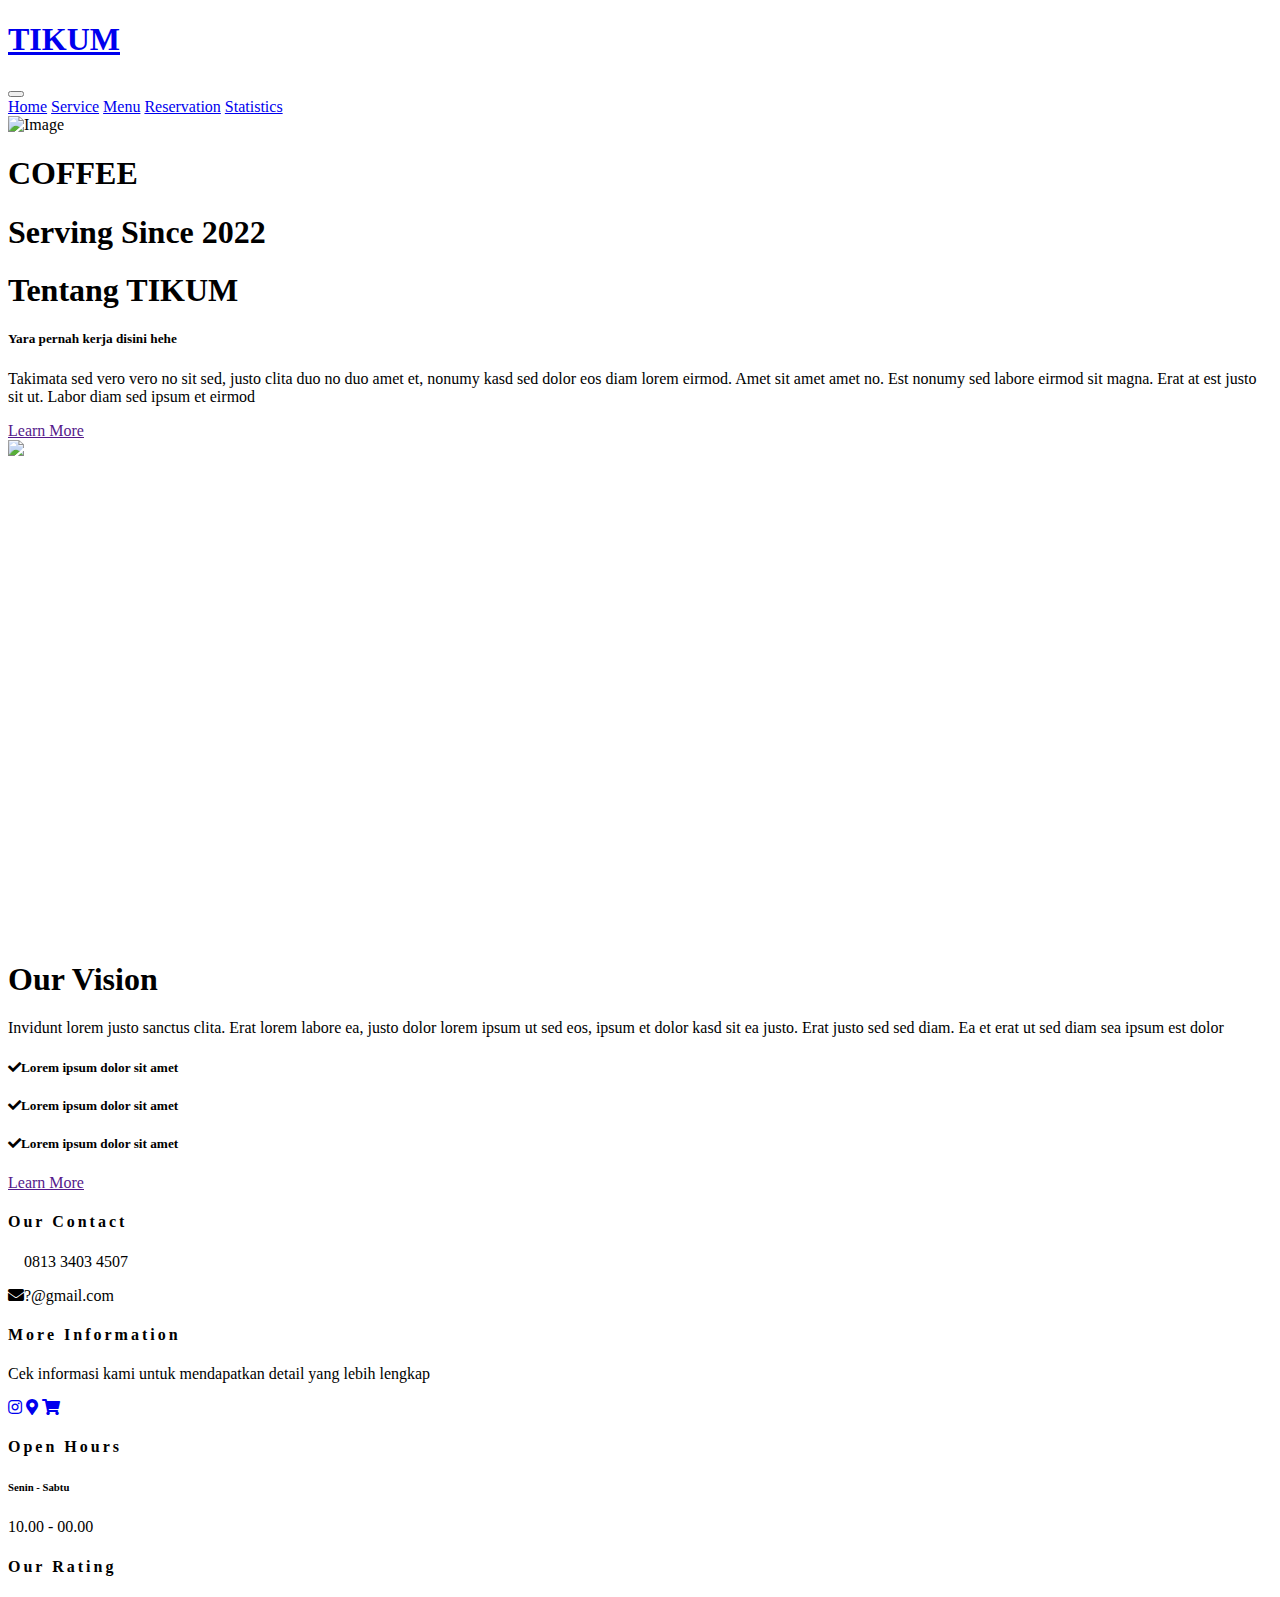
==== index.html @ bc615bd5 "Update index.html" ====
<!DOCTYPE html>
<html lang="en">

<head>
    <meta charset="utf-8">
    <meta content="width=device-width, initial-scale=1.0" name="viewport">
    <meta content="Free Website Template" name="keywords">
    <meta content="Free Website Template" name="description">
    <!-- Favicon -->
    <link href="img/favicon.ico" rel="icon">
    <!-- Google Font -->
    <link rel="preconnect" href="https://fonts.gstatic.com">
    <link href="https://fonts.googleapis.com/css2?family=Montserrat:wght@200;400&family=Roboto:wght@400;500;700&display=swap" rel="stylesheet"> 
    <!-- Font Awesome -->
    <link href="https://cdnjs.cloudflare.com/ajax/libs/font-awesome/5.10.0/css/all.min.css" rel="stylesheet">
    <!-- Libraries Stylesheet -->
    <link href="lib/owlcarousel/assets/owl.carousel.min.css" rel="stylesheet">
    <link href="lib/tempusdominus/css/tempusdominus-bootstrap-4.min.css" rel="stylesheet" />
    <!-- Customized Bootstrap Stylesheet -->
    <link href="css/style.css" rel="stylesheet">
</head>
<body>
 <!-- Navbar Start -->
 <div class="container-fluid p-0 nav-bar">
        <nav class="navbar navbar-expand-lg bg-none navbar-dark py-3">
            <a href="index.html" class="navbar-brand px-lg-4 m-0">
                <h1 class="m-0 display-4 text-uppercase text-white">TIKUM</h1>
            </a>
            <button type="button" class="navbar-toggler" data-toggle="collapse" data-target="#navbarCollapse">
                <span class="navbar-toggler-icon"></span>
            </button>
            <div class="collapse navbar-collapse justify-content-between" id="navbarCollapse">
                <div class="navbar-nav ml-auto p-4">
                    <a href="index.html" class="nav-item nav-link active">Home</a>
                    <a href="service.html" class="nav-item nav-link">Service</a>
                    <a href="menu.html" class="nav-item nav-link">Menu</a>
                    <a href="reservation.html" class="nav-item nav-link">Reservation</a>
                    <a href="reservation.html" class="nav-item nav-link">Statistics</a>
                </div>
            </div>
        </nav>
    </div>
    <!-- Navbar End -->
    <!-- Carousel Start -->
    <div class="container-fluid p-0 mb-5">
        <div id="blog-carousel" class="carousel slide overlay-bottom" data-ride="carousel">
            <div class="carousel-inner">
                <div class="carousel-item active">
                    <img class="w-100" src="img/carousel-1.jpg" alt="Image">
                    <div class="carousel-caption d-flex flex-column align-items-center justify-content-center">
                        <h1 class="display-1 text-white m-0">COFFEE</h1>
                    </div>
                </div>
            </div>
        </div>
    </div>
    <!-- Carousel End -->  
    
<!-- About Start -->
<div class="container-fluid ">
        <div class="container">
            <div class="section-title">
                <h1 class="display-4">Serving Since 2022</h1>
            </div>
            <div class="row">
                <div class="col-lg-4 py-0 py-lg-5">
                    <h1 class="mb-3">Tentang TIKUM</h1>
                    <h5 class="mb-3">Yara pernah kerja disini hehe</h5>
                    <p>Takimata sed vero vero no sit sed, justo clita duo no duo amet et, nonumy kasd sed dolor eos diam lorem eirmod. Amet sit amet amet no. Est nonumy sed labore eirmod sit magna. Erat at est justo sit ut. Labor diam sed ipsum et eirmod</p>
                    <a href="" class="btn btn-secondary font-weight-bold py-2 px-4 mt-2">Learn More</a>
                </div>
                <div class="col-lg-4 py-5 py-lg-0" style="min-height: 500px;">
                    <div class="position-relative h-100">
                        <img class="position-absolute w-100 h-100" src="img/about.png" style="object-fit: cover;">
                    </div>
                </div>
                <div class="col-lg-4 py-0 py-lg-5">
                    <h1 class="mb-3">Our Vision</h1>
                    <p>Invidunt lorem justo sanctus clita. Erat lorem labore ea, justo dolor lorem ipsum ut sed eos, ipsum et dolor kasd sit ea justo. Erat justo sed sed diam. Ea et erat ut sed diam sea ipsum est dolor</p>
                    <h5 class="mb-3"><i class="fa fa-check text-primary mr-3"></i>Lorem ipsum dolor sit amet</h5>
                    <h5 class="mb-3"><i class="fa fa-check text-primary mr-3"></i>Lorem ipsum dolor sit amet</h5>
                    <h5 class="mb-3"><i class="fa fa-check text-primary mr-3"></i>Lorem ipsum dolor sit amet</h5>
                    <a href="" class="btn btn-primary font-weight-bold py-2 px-4 mt-2">Learn More</a>
                </div>
            </div>
        </div>
    </div>
    <!-- About End -->    
</body>
 
<footer>
  <!-- Footer Start -->
   <div class="container-fluid footer text-white mt-5 pt-5 px-0 position-relative overlay-top">
        <div class="row mx-0 px-lg-5 mt-4">
            <div class="col-lg-3 col-md-6 mb-5">
                <h4 class="text-white text-uppercase mb-4" style="letter-spacing: 3px;">Our Contact</h4>
                <p><i class="fa fa-whatsapp"></i>0813 3403 4507</p>
                <p class="m-0"><i class="fa fa-envelope mr-2"></i>?@gmail.com</p>
            </div>
            <div class="col-lg-3 col-md-6 mb-5">
                <h4 class="text-white text-uppercase mb-4" style="letter-spacing: 3px;">More Information</h4>
                <p>Cek informasi kami untuk mendapatkan detail yang lebih lengkap</p>
                <div class="d-flex justify-content-start">
                    <a class="btn btn-lg btn-outline-light btn-lg-square" href="https://instagram.com/tikum.cookeryandcoffee?igshid=YmMyMTA2M2Y="><i class="fab fa-instagram"></i></a>
                    <a class="btn btn-lg btn-outline-light btn-lg-square" href="https://goo.gl/maps/fTwGqR8i4tWdKDun8"><i class="fa fa-map-marker-alt mr-2"></i></a>
                    <a class="btn btn-lg btn-outline-light btn-lg-square" href="https://gofood.link/a/yQykwQC"><i class="fas fa-shopping-cart"></i></a>
                </div>
            </div>
            <div class="col-lg-3 col-md-6 mb-5">
                <h4 class="text-white text-uppercase mb-4" style="letter-spacing: 3px;">Open Hours</h4>
                <div>
                    <h6 class="text-white text-uppercase">Senin - Sabtu</h6>
                    <p>10.00 - 00.00</p>
                </div>
            </div>
            <div class="col-lg-3 col-md-6 mb-5">
                <h4 class="text-white text-uppercase mb-4" style="letter-spacing: 3px;">Our Rating</h4>
            </div>
        </div>
    </div>
    <!-- Footer End -->
    <!-- JavaScript Libraries -->
    <script src="https://code.jquery.com/jquery-3.4.1.min.js"></script>
    <script src="https://stackpath.bootstrapcdn.com/bootstrap/4.4.1/js/bootstrap.bundle.min.js"></script>
    <script src="lib/easing/easing.min.js"></script>
    <script src="lib/waypoints/waypoints.min.js"></script>
    <script src="lib/owlcarousel/owl.carousel.min.js"></script>
    <script src="lib/tempusdominus/js/moment.min.js"></script>
    <script src="lib/tempusdominus/js/moment-timezone.min.js"></script>
    <script src="lib/tempusdominus/js/tempusdominus-bootstrap-4.min.js"></script>
    <!-- Contact Javascript File -->
    <script src="mail/jqBootstrapValidation.min.js"></script>
    <script src="mail/contact.js"></script>
    <!-- Template Javascript -->
    <script src="js/main.js"></script>
</footer>
</html>
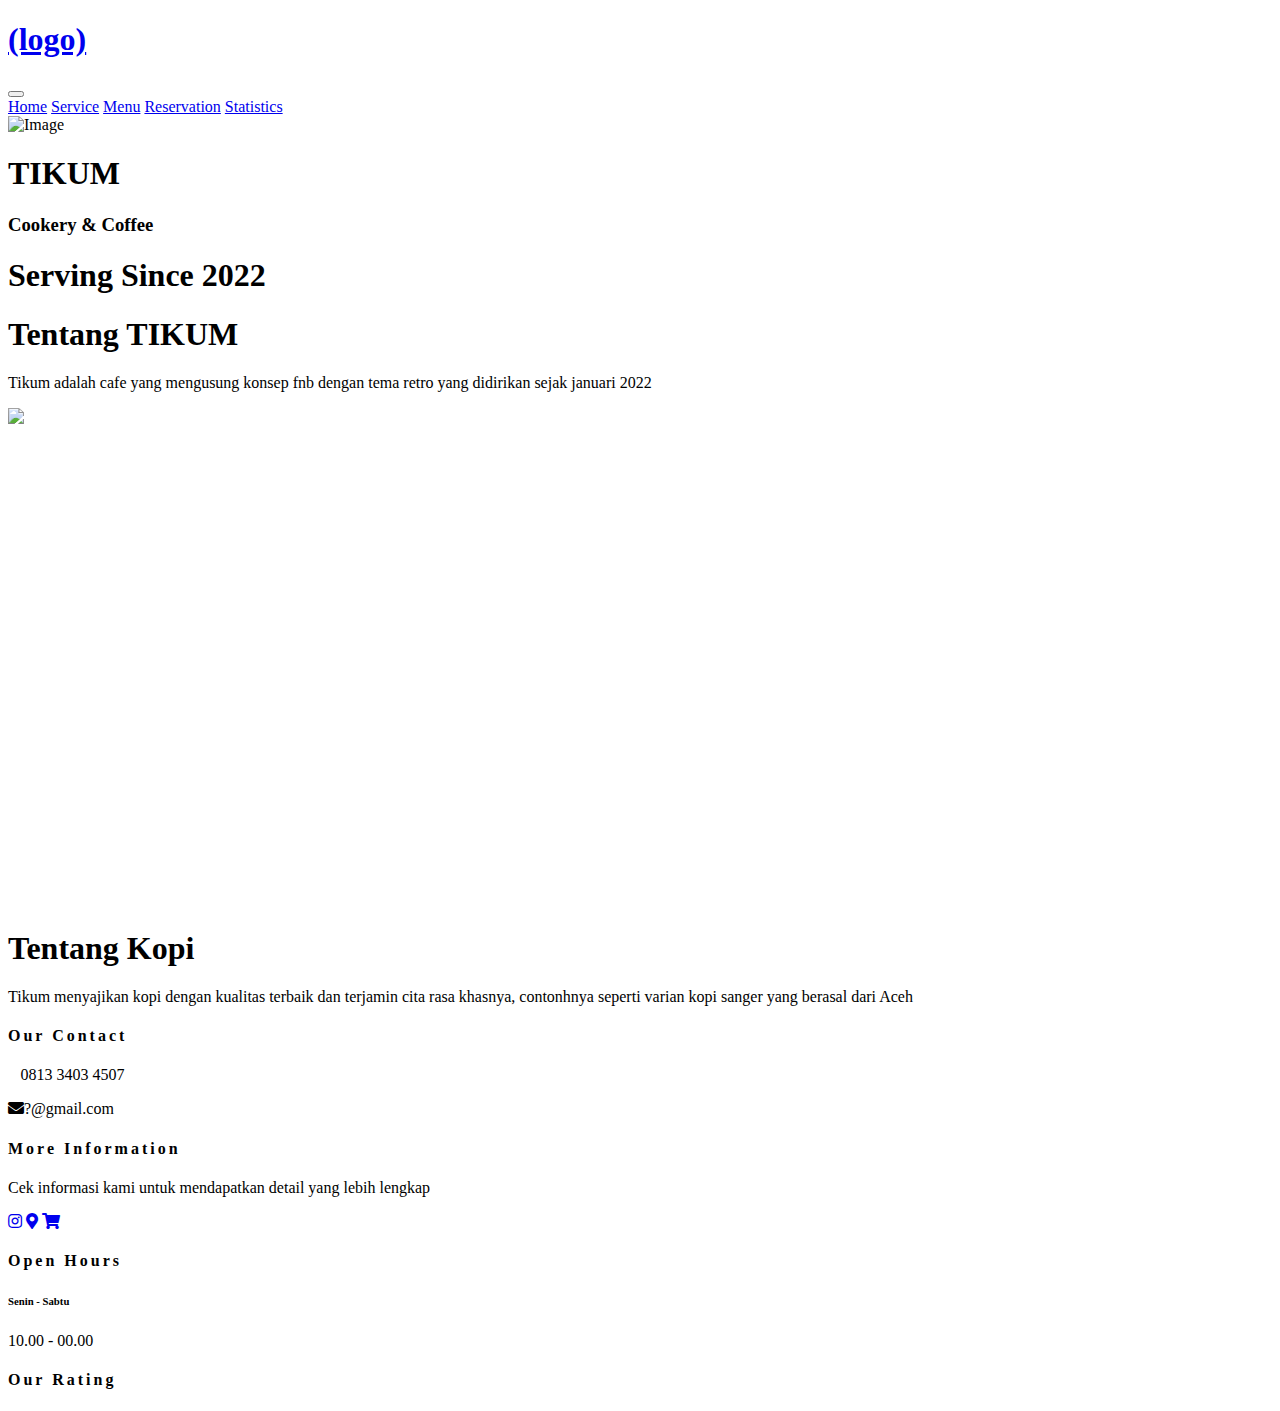
==== commit cc9e48a8: "Update index.html" ====
--- a/index.html
+++ b/index.html
@@ -24,7 +24,7 @@
  <div class="container-fluid p-0 nav-bar">
         <nav class="navbar navbar-expand-lg bg-none navbar-dark py-3">
             <a href="index.html" class="navbar-brand px-lg-4 m-0">
-                <h1 class="m-0 display-4 text-uppercase text-white">TIKUM</h1>
+                <h1 class="m-0 display-4 text-uppercase text-white">(logo)</h1>
             </a>
             <button type="button" class="navbar-toggler" data-toggle="collapse" data-target="#navbarCollapse">
                 <span class="navbar-toggler-icon"></span>
@@ -46,9 +46,10 @@
         <div id="blog-carousel" class="carousel slide overlay-bottom" data-ride="carousel">
             <div class="carousel-inner">
                 <div class="carousel-item active">
-                    <img class="w-100" src="img/carousel-1.jpg" alt="Image">
+                    <img class="w-100" src="img/background01.jpeg" alt="Image">
                     <div class="carousel-caption d-flex flex-column align-items-center justify-content-center">
-                        <h1 class="display-1 text-white m-0">COFFEE</h1>
+                        <h1 class="display-1 text-white m-0">TIKUM</h1>
+                        <h3 class="display-5 text-white m-0">Cookery & Coffee</h3>
                     </div>
                 </div>
             </div>
@@ -65,9 +66,7 @@
             <div class="row">
                 <div class="col-lg-4 py-0 py-lg-5">
                     <h1 class="mb-3">Tentang TIKUM</h1>
-                    <h5 class="mb-3">Yara pernah kerja disini hehe</h5>
-                    <p>Takimata sed vero vero no sit sed, justo clita duo no duo amet et, nonumy kasd sed dolor eos diam lorem eirmod. Amet sit amet amet no. Est nonumy sed labore eirmod sit magna. Erat at est justo sit ut. Labor diam sed ipsum et eirmod</p>
-                    <a href="" class="btn btn-secondary font-weight-bold py-2 px-4 mt-2">Learn More</a>
+                    <p>Tikum adalah cafe yang mengusung konsep fnb dengan tema retro yang didirikan sejak januari 2022</p>
                 </div>
                 <div class="col-lg-4 py-5 py-lg-0" style="min-height: 500px;">
                     <div class="position-relative h-100">
@@ -75,12 +74,8 @@
                     </div>
                 </div>
                 <div class="col-lg-4 py-0 py-lg-5">
-                    <h1 class="mb-3">Our Vision</h1>
-                    <p>Invidunt lorem justo sanctus clita. Erat lorem labore ea, justo dolor lorem ipsum ut sed eos, ipsum et dolor kasd sit ea justo. Erat justo sed sed diam. Ea et erat ut sed diam sea ipsum est dolor</p>
-                    <h5 class="mb-3"><i class="fa fa-check text-primary mr-3"></i>Lorem ipsum dolor sit amet</h5>
-                    <h5 class="mb-3"><i class="fa fa-check text-primary mr-3"></i>Lorem ipsum dolor sit amet</h5>
-                    <h5 class="mb-3"><i class="fa fa-check text-primary mr-3"></i>Lorem ipsum dolor sit amet</h5>
-                    <a href="" class="btn btn-primary font-weight-bold py-2 px-4 mt-2">Learn More</a>
+                    <h1 class="mb-3">Tentang Kopi</h1>
+                    <p>Tikum menyajikan kopi dengan kualitas terbaik dan terjamin cita rasa khasnya, contonhnya seperti varian kopi sanger yang berasal dari Aceh</p>
                 </div>
             </div>
         </div>
@@ -94,7 +89,7 @@
         <div class="row mx-0 px-lg-5 mt-4">
             <div class="col-lg-3 col-md-6 mb-5">
                 <h4 class="text-white text-uppercase mb-4" style="letter-spacing: 3px;">Our Contact</h4>
-                <p><i class="fa fa-whatsapp"></i>0813 3403 4507</p>
+                <p><i class="fa-solid fa-phone"></i>0813 3403 4507</p>
                 <p class="m-0"><i class="fa fa-envelope mr-2"></i>?@gmail.com</p>
             </div>
             <div class="col-lg-3 col-md-6 mb-5">
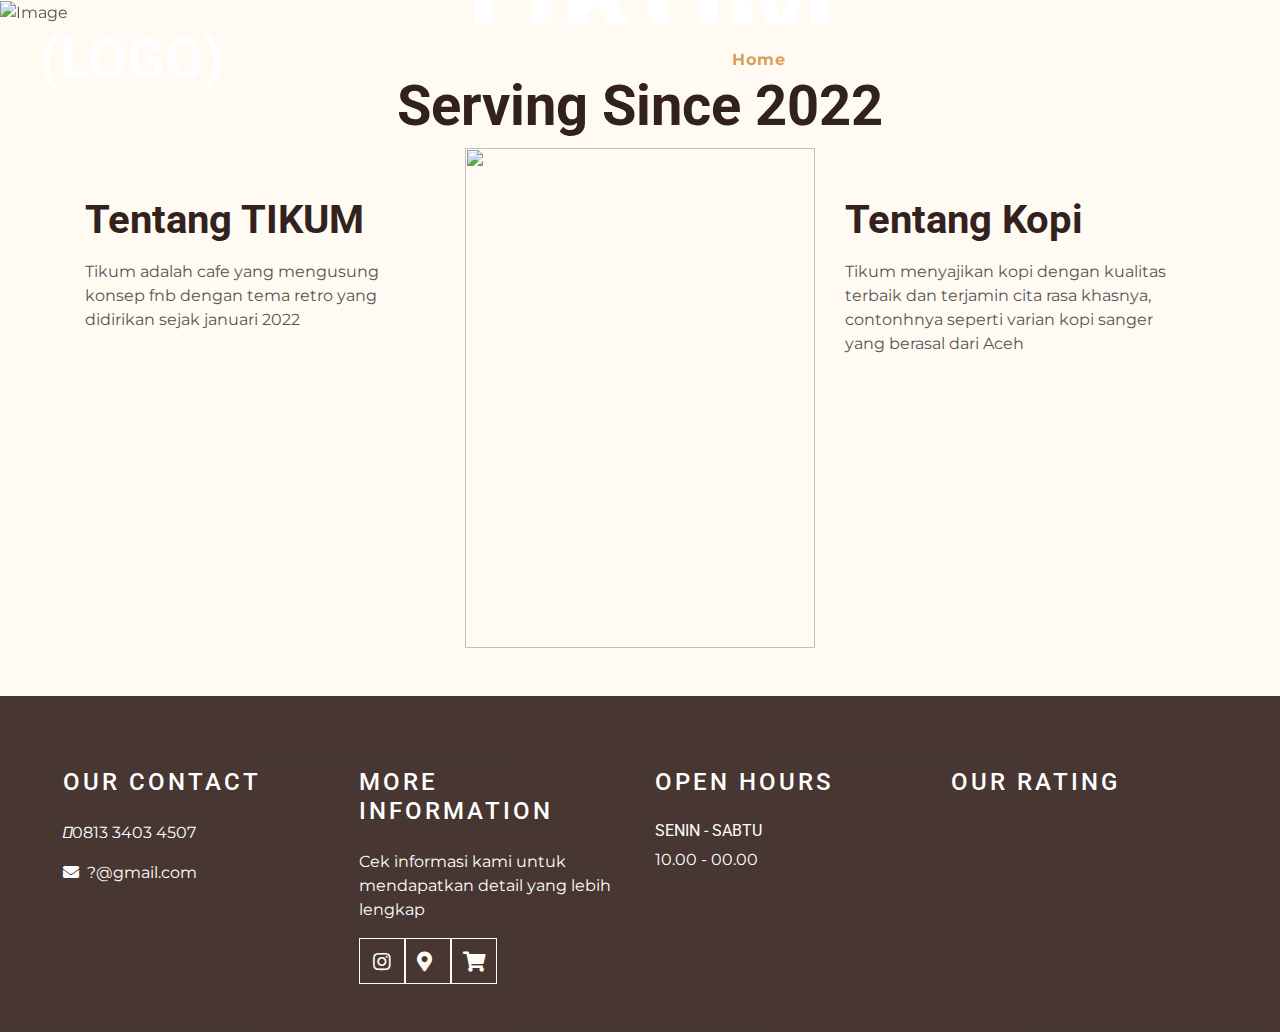
==== commit 118462f4: "Update index.html" ====
--- a/index.html
+++ b/index.html
@@ -46,7 +46,7 @@
         <div id="blog-carousel" class="carousel slide overlay-bottom" data-ride="carousel">
             <div class="carousel-inner">
                 <div class="carousel-item active">
-                    <img class="w-100" src="img/background01.jpeg" alt="Image">
+                    <img class="w-100" src="img/background.jpeg" alt="Image">
                     <div class="carousel-caption d-flex flex-column align-items-center justify-content-center">
                         <h1 class="display-1 text-white m-0">TIKUM</h1>
                         <h3 class="display-5 text-white m-0">Cookery & Coffee</h3>
--- a/css/style.css
+++ b/css/style.css
@@ -0,0 +1,9651 @@
+/******* Bootstrap Theming ********/
+/*!
+ * Bootstrap v4.5.3 (https://getbootstrap.com/)
+ * Copyright 2011-2020 The Bootstrap Authors
+ * Copyright 2011-2020 Twitter, Inc.
+ * Licensed under MIT (https://github.com/twbs/bootstrap/blob/main/LICENSE)
+ */
+:root {
+  --blue: #007bff;
+  --indigo: #6610f2;
+  --purple: #6f42c1;
+  --pink: #e83e8c;
+  --red: #dc3545;
+  --orange: #fd7e14;
+  --yellow: #ffc107;
+  --green: #28a745;
+  --teal: #20c997;
+  --cyan: #17a2b8;
+  --white: #fff;
+  --gray: #6c757d;
+  --gray-dark: #343a40;
+  --primary: #DA9F5B;
+  --secondary: #33211D;
+  --success: #28a745;
+  --info: #17a2b8;
+  --warning: #ffc107;
+  --danger: #dc3545;
+  --light: #FFFBF2;
+  --dark: #111111;
+  --breakpoint-xs: 0;
+  --breakpoint-sm: 576px;
+  --breakpoint-md: 768px;
+  --breakpoint-lg: 992px;
+  --breakpoint-xl: 1200px;
+  --font-family-sans-serif: "Montserrat", sans-serif;
+  --font-family-monospace: SFMono-Regular, Menlo, Monaco, Consolas, "Liberation Mono", "Courier New", monospace;
+}
+
+*,
+*::before,
+*::after {
+  box-sizing: border-box;
+}
+
+html {
+  font-family: sans-serif;
+  line-height: 1.15;
+  -webkit-text-size-adjust: 100%;
+  -webkit-tap-highlight-color: rgba(0, 0, 0, 0);
+}
+
+article, aside, figcaption, figure, footer, header, hgroup, main, nav, section {
+  display: block;
+}
+
+body {
+  margin: 0;
+  font-family: "Montserrat", sans-serif;
+  font-size: 1rem;
+  font-weight: 400;
+  line-height: 1.5;
+  color: #555555;
+  text-align: left;
+  background-color: #FFFBF2;
+}
+
+[tabindex="-1"]:focus:not(:focus-visible) {
+  outline: 0 !important;
+}
+
+hr {
+  box-sizing: content-box;
+  height: 0;
+  overflow: visible;
+}
+
+h1, h2, h3, h4, h5, h6 {
+  margin-top: 0;
+  margin-bottom: 0.5rem;
+}
+
+p {
+  margin-top: 0;
+  margin-bottom: 1rem;
+}
+
+abbr[title],
+abbr[data-original-title] {
+  text-decoration: underline;
+  text-decoration: underline dotted;
+  cursor: help;
+  border-bottom: 0;
+  text-decoration-skip-ink: none;
+}
+
+address {
+  margin-bottom: 1rem;
+  font-style: normal;
+  line-height: inherit;
+}
+
+ol,
+ul,
+dl {
+  margin-top: 0;
+  margin-bottom: 1rem;
+}
+
+ol ol,
+ul ul,
+ol ul,
+ul ol {
+  margin-bottom: 0;
+}
+
+dt {
+  font-weight: 700;
+}
+
+dd {
+  margin-bottom: .5rem;
+  margin-left: 0;
+}
+
+blockquote {
+  margin: 0 0 1rem;
+}
+
+b,
+strong {
+  font-weight: bolder;
+}
+
+small {
+  font-size: 80%;
+}
+
+sub,
+sup {
+  position: relative;
+  font-size: 75%;
+  line-height: 0;
+  vertical-align: baseline;
+}
+
+sub {
+  bottom: -.25em;
+}
+
+sup {
+  top: -.5em;
+}
+
+a {
+  color: #DA9F5B;
+  text-decoration: none;
+  background-color: transparent;
+}
+
+a:hover {
+  color: #be792b;
+  text-decoration: underline;
+}
+
+a:not([href]):not([class]) {
+  color: inherit;
+  text-decoration: none;
+}
+
+a:not([href]):not([class]):hover {
+  color: inherit;
+  text-decoration: none;
+}
+
+pre,
+code,
+kbd,
+samp {
+  font-family: SFMono-Regular, Menlo, Monaco, Consolas, "Liberation Mono", "Courier New", monospace;
+  font-size: 1em;
+}
+
+pre {
+  margin-top: 0;
+  margin-bottom: 1rem;
+  overflow: auto;
+  -ms-overflow-style: scrollbar;
+}
+
+figure {
+  margin: 0 0 1rem;
+}
+
+img {
+  vertical-align: middle;
+  border-style: none;
+}
+
+svg {
+  overflow: hidden;
+  vertical-align: middle;
+}
+
+table {
+  border-collapse: collapse;
+}
+
+caption {
+  padding-top: 0.75rem;
+  padding-bottom: 0.75rem;
+  color: #6c757d;
+  text-align: left;
+  caption-side: bottom;
+}
+
+th {
+  text-align: inherit;
+  text-align: -webkit-match-parent;
+}
+
+label {
+  display: inline-block;
+  margin-bottom: 0.5rem;
+}
+
+button {
+  border-radius: 0;
+}
+
+button:focus {
+  outline: 1px dotted;
+  outline: 5px auto -webkit-focus-ring-color;
+}
+
+input,
+button,
+select,
+optgroup,
+textarea {
+  margin: 0;
+  font-family: inherit;
+  font-size: inherit;
+  line-height: inherit;
+}
+
+button,
+input {
+  overflow: visible;
+}
+
+button,
+select {
+  text-transform: none;
+}
+
+[role="button"] {
+  cursor: pointer;
+}
+
+select {
+  word-wrap: normal;
+}
+
+button,
+[type="button"],
+[type="reset"],
+[type="submit"] {
+  -webkit-appearance: button;
+}
+
+button:not(:disabled),
+[type="button"]:not(:disabled),
+[type="reset"]:not(:disabled),
+[type="submit"]:not(:disabled) {
+  cursor: pointer;
+}
+
+button::-moz-focus-inner,
+[type="button"]::-moz-focus-inner,
+[type="reset"]::-moz-focus-inner,
+[type="submit"]::-moz-focus-inner {
+  padding: 0;
+  border-style: none;
+}
+
+input[type="radio"],
+input[type="checkbox"] {
+  box-sizing: border-box;
+  padding: 0;
+}
+
+textarea {
+  overflow: auto;
+  resize: vertical;
+}
+
+fieldset {
+  min-width: 0;
+  padding: 0;
+  margin: 0;
+  border: 0;
+}
+
+legend {
+  display: block;
+  width: 100%;
+  max-width: 100%;
+  padding: 0;
+  margin-bottom: .5rem;
+  font-size: 1.5rem;
+  line-height: inherit;
+  color: inherit;
+  white-space: normal;
+}
+
+@media (max-width: 1200px) {
+  legend {
+    font-size: calc(1.275rem + 0.3vw) ;
+  }
+}
+
+progress {
+  vertical-align: baseline;
+}
+
+[type="number"]::-webkit-inner-spin-button,
+[type="number"]::-webkit-outer-spin-button {
+  height: auto;
+}
+
+[type="search"] {
+  outline-offset: -2px;
+  -webkit-appearance: none;
+}
+
+[type="search"]::-webkit-search-decoration {
+  -webkit-appearance: none;
+}
+
+::-webkit-file-upload-button {
+  font: inherit;
+  -webkit-appearance: button;
+}
+
+output {
+  display: inline-block;
+}
+
+summary {
+  display: list-item;
+  cursor: pointer;
+}
+
+template {
+  display: none;
+}
+
+[hidden] {
+  display: none !important;
+}
+
+h1, h2, h3, h4, h5, h6,
+.h1, .h2, .h3, .h4, .h5, .h6 {
+  margin-bottom: 0.5rem;
+  font-family: "Roboto", sans-serif;
+  font-weight: 500;
+  line-height: 1.2;
+  color: #33211D;
+}
+
+h1, .h1 {
+  font-size: 2.5rem;
+}
+
+@media (max-width: 1200px) {
+  h1, .h1 {
+    font-size: calc(1.375rem + 1.5vw) ;
+  }
+}
+
+h2, .h2 {
+  font-size: 2rem;
+}
+
+@media (max-width: 1200px) {
+  h2, .h2 {
+    font-size: calc(1.325rem + 0.9vw) ;
+  }
+}
+
+h3, .h3 {
+  font-size: 1.75rem;
+}
+
+@media (max-width: 1200px) {
+  h3, .h3 {
+    font-size: calc(1.3rem + 0.6vw) ;
+  }
+}
+
+h4, .h4 {
+  font-size: 1.5rem;
+}
+
+@media (max-width: 1200px) {
+  h4, .h4 {
+    font-size: calc(1.275rem + 0.3vw) ;
+  }
+}
+
+h5, .h5 {
+  font-size: 1.25rem;
+}
+
+h6, .h6 {
+  font-size: 1rem;
+}
+
+.lead {
+  font-size: 1.25rem;
+  font-weight: 300;
+}
+
+.display-1 {
+  font-size: 8rem;
+  font-weight: 300;
+  line-height: 1.2;
+}
+
+@media (max-width: 1200px) {
+  .display-1 {
+    font-size: calc(1.925rem + 8.1vw) ;
+  }
+}
+
+.display-2 {
+  font-size: 5.5rem;
+  font-weight: 300;
+  line-height: 1.2;
+}
+
+@media (max-width: 1200px) {
+  .display-2 {
+    font-size: calc(1.675rem + 5.1vw) ;
+  }
+}
+
+.display-3 {
+  font-size: 4.5rem;
+  font-weight: 300;
+  line-height: 1.2;
+}
+
+@media (max-width: 1200px) {
+  .display-3 {
+    font-size: calc(1.575rem + 3.9vw) ;
+  }
+}
+
+.display-4 {
+  font-size: 3.5rem;
+  font-weight: 300;
+  line-height: 1.2;
+}
+
+@media (max-width: 1200px) {
+  .display-4 {
+    font-size: calc(1.475rem + 2.7vw) ;
+  }
+}
+
+.display-5 {
+  font-size: 2.5rem;
+  font-weight: 300;
+  line-height: 1.2;
+}
+
+@media (max-width: 1200px) {
+  .display-5 {
+    font-size: calc(1.475rem + 2.7vw) ;
+  }
+}
+
+hr {
+  margin-top: 1rem;
+  margin-bottom: 1rem;
+  border: 0;
+  border-top: 1px solid rgba(0, 0, 0, 0.1);
+}
+
+small,
+.small {
+  font-size: 80%;
+  font-weight: 400;
+}
+
+mark,
+.mark {
+  padding: 0.2em;
+  background-color: #fcf8e3;
+}
+
+.list-unstyled {
+  padding-left: 0;
+  list-style: none;
+}
+
+.list-inline {
+  padding-left: 0;
+  list-style: none;
+}
+
+.list-inline-item {
+  display: inline-block;
+}
+
+.list-inline-item:not(:last-child) {
+  margin-right: 0.5rem;
+}
+
+.initialism {
+  font-size: 90%;
+  text-transform: uppercase;
+}
+
+.blockquote {
+  margin-bottom: 1rem;
+  font-size: 1.25rem;
+}
+
+.blockquote-footer {
+  display: block;
+  font-size: 80%;
+  color: #6c757d;
+}
+
+.blockquote-footer::before {
+  content: "\2014\00A0";
+}
+
+.img-fluid {
+  max-width: 100%;
+  height: auto;
+}
+
+.img-thumbnail {
+  padding: 0.25rem;
+  background-color: #FFFBF2;
+  border: 1px solid #dee2e6;
+  max-width: 100%;
+  height: auto;
+}
+
+.figure {
+  display: inline-block;
+}
+
+.figure-img {
+  margin-bottom: 0.5rem;
+  line-height: 1;
+}
+
+.figure-caption {
+  font-size: 90%;
+  color: #6c757d;
+}
+
+code {
+  font-size: 87.5%;
+  color: #e83e8c;
+  word-wrap: break-word;
+}
+
+a > code {
+  color: inherit;
+}
+
+kbd {
+  padding: 0.2rem 0.4rem;
+  font-size: 87.5%;
+  color: #fff;
+  background-color: #212529;
+}
+
+kbd kbd {
+  padding: 0;
+  font-size: 100%;
+  font-weight: 700;
+}
+
+pre {
+  display: block;
+  font-size: 87.5%;
+  color: #212529;
+}
+
+pre code {
+  font-size: inherit;
+  color: inherit;
+  word-break: normal;
+}
+
+.pre-scrollable {
+  max-height: 340px;
+  overflow-y: scroll;
+}
+
+.container,
+.container-fluid,
+.container-sm,
+.container-md,
+.container-lg,
+.container-xl {
+  width: 100%;
+  padding-right: 15px;
+  padding-left: 15px;
+  margin-right: auto;
+  margin-left: auto;
+}
+
+@media (min-width: 576px) {
+  .container, .container-sm {
+    max-width: 540px;
+  }
+}
+
+@media (min-width: 768px) {
+  .container, .container-sm, .container-md {
+    max-width: 720px;
+  }
+}
+
+@media (min-width: 992px) {
+  .container, .container-sm, .container-md, .container-lg {
+    max-width: 960px;
+  }
+}
+
+@media (min-width: 1200px) {
+  .container, .container-sm, .container-md, .container-lg, .container-xl {
+    max-width: 1140px;
+  }
+}
+
+.row {
+  display: flex;
+  flex-wrap: wrap;
+  margin-right: -15px;
+  margin-left: -15px;
+}
+
+.no-gutters {
+  margin-right: 0;
+  margin-left: 0;
+}
+
+.no-gutters > .col,
+.no-gutters > [class*="col-"] {
+  padding-right: 0;
+  padding-left: 0;
+}
+
+.col-1, .col-2, .col-3, .col-4, .col-5, .col-6, .col-7, .col-8, .col-9, .col-10, .col-11, .col-12, .col,
+.col-auto, .col-sm-1, .col-sm-2, .col-sm-3, .col-sm-4, .col-sm-5, .col-sm-6, .col-sm-7, .col-sm-8, .col-sm-9, .col-sm-10, .col-sm-11, .col-sm-12, .col-sm,
+.col-sm-auto, .col-md-1, .col-md-2, .col-md-3, .col-md-4, .col-md-5, .col-md-6, .col-md-7, .col-md-8, .col-md-9, .col-md-10, .col-md-11, .col-md-12, .col-md,
+.col-md-auto, .col-lg-1, .col-lg-2, .col-lg-3, .col-lg-4, .col-lg-5, .col-lg-6, .col-lg-7, .col-lg-8, .col-lg-9, .col-lg-10, .col-lg-11, .col-lg-12, .col-lg,
+.col-lg-auto, .col-xl-1, .col-xl-2, .col-xl-3, .col-xl-4, .col-xl-5, .col-xl-6, .col-xl-7, .col-xl-8, .col-xl-9, .col-xl-10, .col-xl-11, .col-xl-12, .col-xl,
+.col-xl-auto {
+  position: relative;
+  width: 100%;
+  padding-right: 15px;
+  padding-left: 15px;
+}
+
+.col {
+  flex-basis: 0;
+  flex-grow: 1;
+  max-width: 100%;
+}
+
+.row-cols-1 > * {
+  flex: 0 0 100%;
+  max-width: 100%;
+}
+
+.row-cols-2 > * {
+  flex: 0 0 50%;
+  max-width: 50%;
+}
+
+.row-cols-3 > * {
+  flex: 0 0 33.33333%;
+  max-width: 33.33333%;
+}
+
+.row-cols-4 > * {
+  flex: 0 0 25%;
+  max-width: 25%;
+}
+
+.row-cols-5 > * {
+  flex: 0 0 20%;
+  max-width: 20%;
+}
+
+.row-cols-6 > * {
+  flex: 0 0 16.66667%;
+  max-width: 16.66667%;
+}
+
+.col-auto {
+  flex: 0 0 auto;
+  width: auto;
+  max-width: 100%;
+}
+
+.col-1 {
+  flex: 0 0 8.33333%;
+  max-width: 8.33333%;
+}
+
+.col-2 {
+  flex: 0 0 16.66667%;
+  max-width: 16.66667%;
+}
+
+.col-3 {
+  flex: 0 0 25%;
+  max-width: 25%;
+}
+
+.col-4 {
+  flex: 0 0 33.33333%;
+  max-width: 33.33333%;
+}
+
+.col-5 {
+  flex: 0 0 41.66667%;
+  max-width: 41.66667%;
+}
+
+.col-6 {
+  flex: 0 0 50%;
+  max-width: 50%;
+}
+
+.col-7 {
+  flex: 0 0 58.33333%;
+  max-width: 58.33333%;
+}
+
+.col-8 {
+  flex: 0 0 66.66667%;
+  max-width: 66.66667%;
+}
+
+.col-9 {
+  flex: 0 0 75%;
+  max-width: 75%;
+}
+
+.col-10 {
+  flex: 0 0 83.33333%;
+  max-width: 83.33333%;
+}
+
+.col-11 {
+  flex: 0 0 91.66667%;
+  max-width: 91.66667%;
+}
+
+.col-12 {
+  flex: 0 0 100%;
+  max-width: 100%;
+}
+
+.order-first {
+  order: -1;
+}
+
+.order-last {
+  order: 13;
+}
+
+.order-0 {
+  order: 0;
+}
+
+.order-1 {
+  order: 1;
+}
+
+.order-2 {
+  order: 2;
+}
+
+.order-3 {
+  order: 3;
+}
+
+.order-4 {
+  order: 4;
+}
+
+.order-5 {
+  order: 5;
+}
+
+.order-6 {
+  order: 6;
+}
+
+.order-7 {
+  order: 7;
+}
+
+.order-8 {
+  order: 8;
+}
+
+.order-9 {
+  order: 9;
+}
+
+.order-10 {
+  order: 10;
+}
+
+.order-11 {
+  order: 11;
+}
+
+.order-12 {
+  order: 12;
+}
+
+.offset-1 {
+  margin-left: 8.33333%;
+}
+
+.offset-2 {
+  margin-left: 16.66667%;
+}
+
+.offset-3 {
+  margin-left: 25%;
+}
+
+.offset-4 {
+  margin-left: 33.33333%;
+}
+
+.offset-5 {
+  margin-left: 41.66667%;
+}
+
+.offset-6 {
+  margin-left: 50%;
+}
+
+.offset-7 {
+  margin-left: 58.33333%;
+}
+
+.offset-8 {
+  margin-left: 66.66667%;
+}
+
+.offset-9 {
+  margin-left: 75%;
+}
+
+.offset-10 {
+  margin-left: 83.33333%;
+}
+
+.offset-11 {
+  margin-left: 91.66667%;
+}
+
+@media (min-width: 576px) {
+  .col-sm {
+    flex-basis: 0;
+    flex-grow: 1;
+    max-width: 100%;
+  }
+  .row-cols-sm-1 > * {
+    flex: 0 0 100%;
+    max-width: 100%;
+  }
+  .row-cols-sm-2 > * {
+    flex: 0 0 50%;
+    max-width: 50%;
+  }
+  .row-cols-sm-3 > * {
+    flex: 0 0 33.33333%;
+    max-width: 33.33333%;
+  }
+  .row-cols-sm-4 > * {
+    flex: 0 0 25%;
+    max-width: 25%;
+  }
+  .row-cols-sm-5 > * {
+    flex: 0 0 20%;
+    max-width: 20%;
+  }
+  .row-cols-sm-6 > * {
+    flex: 0 0 16.66667%;
+    max-width: 16.66667%;
+  }
+  .col-sm-auto {
+    flex: 0 0 auto;
+    width: auto;
+    max-width: 100%;
+  }
+  .col-sm-1 {
+    flex: 0 0 8.33333%;
+    max-width: 8.33333%;
+  }
+  .col-sm-2 {
+    flex: 0 0 16.66667%;
+    max-width: 16.66667%;
+  }
+  .col-sm-3 {
+    flex: 0 0 25%;
+    max-width: 25%;
+  }
+  .col-sm-4 {
+    flex: 0 0 33.33333%;
+    max-width: 33.33333%;
+  }
+  .col-sm-5 {
+    flex: 0 0 41.66667%;
+    max-width: 41.66667%;
+  }
+  .col-sm-6 {
+    flex: 0 0 50%;
+    max-width: 50%;
+  }
+  .col-sm-7 {
+    flex: 0 0 58.33333%;
+    max-width: 58.33333%;
+  }
+  .col-sm-8 {
+    flex: 0 0 66.66667%;
+    max-width: 66.66667%;
+  }
+  .col-sm-9 {
+    flex: 0 0 75%;
+    max-width: 75%;
+  }
+  .col-sm-10 {
+    flex: 0 0 83.33333%;
+    max-width: 83.33333%;
+  }
+  .col-sm-11 {
+    flex: 0 0 91.66667%;
+    max-width: 91.66667%;
+  }
+  .col-sm-12 {
+    flex: 0 0 100%;
+    max-width: 100%;
+  }
+  .order-sm-first {
+    order: -1;
+  }
+  .order-sm-last {
+    order: 13;
+  }
+  .order-sm-0 {
+    order: 0;
+  }
+  .order-sm-1 {
+    order: 1;
+  }
+  .order-sm-2 {
+    order: 2;
+  }
+  .order-sm-3 {
+    order: 3;
+  }
+  .order-sm-4 {
+    order: 4;
+  }
+  .order-sm-5 {
+    order: 5;
+  }
+  .order-sm-6 {
+    order: 6;
+  }
+  .order-sm-7 {
+    order: 7;
+  }
+  .order-sm-8 {
+    order: 8;
+  }
+  .order-sm-9 {
+    order: 9;
+  }
+  .order-sm-10 {
+    order: 10;
+  }
+  .order-sm-11 {
+    order: 11;
+  }
+  .order-sm-12 {
+    order: 12;
+  }
+  .offset-sm-0 {
+    margin-left: 0;
+  }
+  .offset-sm-1 {
+    margin-left: 8.33333%;
+  }
+  .offset-sm-2 {
+    margin-left: 16.66667%;
+  }
+  .offset-sm-3 {
+    margin-left: 25%;
+  }
+  .offset-sm-4 {
+    margin-left: 33.33333%;
+  }
+  .offset-sm-5 {
+    margin-left: 41.66667%;
+  }
+  .offset-sm-6 {
+    margin-left: 50%;
+  }
+  .offset-sm-7 {
+    margin-left: 58.33333%;
+  }
+  .offset-sm-8 {
+    margin-left: 66.66667%;
+  }
+  .offset-sm-9 {
+    margin-left: 75%;
+  }
+  .offset-sm-10 {
+    margin-left: 83.33333%;
+  }
+  .offset-sm-11 {
+    margin-left: 91.66667%;
+  }
+}
+
+@media (min-width: 768px) {
+  .col-md {
+    flex-basis: 0;
+    flex-grow: 1;
+    max-width: 100%;
+  }
+  .row-cols-md-1 > * {
+    flex: 0 0 100%;
+    max-width: 100%;
+  }
+  .row-cols-md-2 > * {
+    flex: 0 0 50%;
+    max-width: 50%;
+  }
+  .row-cols-md-3 > * {
+    flex: 0 0 33.33333%;
+    max-width: 33.33333%;
+  }
+  .row-cols-md-4 > * {
+    flex: 0 0 25%;
+    max-width: 25%;
+  }
+  .row-cols-md-5 > * {
+    flex: 0 0 20%;
+    max-width: 20%;
+  }
+  .row-cols-md-6 > * {
+    flex: 0 0 16.66667%;
+    max-width: 16.66667%;
+  }
+  .col-md-auto {
+    flex: 0 0 auto;
+    width: auto;
+    max-width: 100%;
+  }
+  .col-md-1 {
+    flex: 0 0 8.33333%;
+    max-width: 8.33333%;
+  }
+  .col-md-2 {
+    flex: 0 0 16.66667%;
+    max-width: 16.66667%;
+  }
+  .col-md-3 {
+    flex: 0 0 25%;
+    max-width: 25%;
+  }
+  .col-md-4 {
+    flex: 0 0 33.33333%;
+    max-width: 33.33333%;
+  }
+  .col-md-5 {
+    flex: 0 0 41.66667%;
+    max-width: 41.66667%;
+  }
+  .col-md-6 {
+    flex: 0 0 50%;
+    max-width: 50%;
+  }
+  .col-md-7 {
+    flex: 0 0 58.33333%;
+    max-width: 58.33333%;
+  }
+  .col-md-8 {
+    flex: 0 0 66.66667%;
+    max-width: 66.66667%;
+  }
+  .col-md-9 {
+    flex: 0 0 75%;
+    max-width: 75%;
+  }
+  .col-md-10 {
+    flex: 0 0 83.33333%;
+    max-width: 83.33333%;
+  }
+  .col-md-11 {
+    flex: 0 0 91.66667%;
+    max-width: 91.66667%;
+  }
+  .col-md-12 {
+    flex: 0 0 100%;
+    max-width: 100%;
+  }
+  .order-md-first {
+    order: -1;
+  }
+  .order-md-last {
+    order: 13;
+  }
+  .order-md-0 {
+    order: 0;
+  }
+  .order-md-1 {
+    order: 1;
+  }
+  .order-md-2 {
+    order: 2;
+  }
+  .order-md-3 {
+    order: 3;
+  }
+  .order-md-4 {
+    order: 4;
+  }
+  .order-md-5 {
+    order: 5;
+  }
+  .order-md-6 {
+    order: 6;
+  }
+  .order-md-7 {
+    order: 7;
+  }
+  .order-md-8 {
+    order: 8;
+  }
+  .order-md-9 {
+    order: 9;
+  }
+  .order-md-10 {
+    order: 10;
+  }
+  .order-md-11 {
+    order: 11;
+  }
+  .order-md-12 {
+    order: 12;
+  }
+  .offset-md-0 {
+    margin-left: 0;
+  }
+  .offset-md-1 {
+    margin-left: 8.33333%;
+  }
+  .offset-md-2 {
+    margin-left: 16.66667%;
+  }
+  .offset-md-3 {
+    margin-left: 25%;
+  }
+  .offset-md-4 {
+    margin-left: 33.33333%;
+  }
+  .offset-md-5 {
+    margin-left: 41.66667%;
+  }
+  .offset-md-6 {
+    margin-left: 50%;
+  }
+  .offset-md-7 {
+    margin-left: 58.33333%;
+  }
+  .offset-md-8 {
+    margin-left: 66.66667%;
+  }
+  .offset-md-9 {
+    margin-left: 75%;
+  }
+  .offset-md-10 {
+    margin-left: 83.33333%;
+  }
+  .offset-md-11 {
+    margin-left: 91.66667%;
+  }
+}
+
+@media (min-width: 992px) {
+  .col-lg {
+    flex-basis: 0;
+    flex-grow: 1;
+    max-width: 100%;
+  }
+  .row-cols-lg-1 > * {
+    flex: 0 0 100%;
+    max-width: 100%;
+  }
+  .row-cols-lg-2 > * {
+    flex: 0 0 50%;
+    max-width: 50%;
+  }
+  .row-cols-lg-3 > * {
+    flex: 0 0 33.33333%;
+    max-width: 33.33333%;
+  }
+  .row-cols-lg-4 > * {
+    flex: 0 0 25%;
+    max-width: 25%;
+  }
+  .row-cols-lg-5 > * {
+    flex: 0 0 20%;
+    max-width: 20%;
+  }
+  .row-cols-lg-6 > * {
+    flex: 0 0 16.66667%;
+    max-width: 16.66667%;
+  }
+  .col-lg-auto {
+    flex: 0 0 auto;
+    width: auto;
+    max-width: 100%;
+  }
+  .col-lg-1 {
+    flex: 0 0 8.33333%;
+    max-width: 8.33333%;
+  }
+  .col-lg-2 {
+    flex: 0 0 16.66667%;
+    max-width: 16.66667%;
+  }
+  .col-lg-3 {
+    flex: 0 0 25%;
+    max-width: 25%;
+  }
+  .col-lg-4 {
+    flex: 0 0 33.33333%;
+    max-width: 33.33333%;
+  }
+  .col-lg-5 {
+    flex: 0 0 41.66667%;
+    max-width: 41.66667%;
+  }
+  .col-lg-6 {
+    flex: 0 0 50%;
+    max-width: 50%;
+  }
+  .col-lg-7 {
+    flex: 0 0 58.33333%;
+    max-width: 58.33333%;
+  }
+  .col-lg-8 {
+    flex: 0 0 66.66667%;
+    max-width: 66.66667%;
+  }
+  .col-lg-9 {
+    flex: 0 0 75%;
+    max-width: 75%;
+  }
+  .col-lg-10 {
+    flex: 0 0 83.33333%;
+    max-width: 83.33333%;
+  }
+  .col-lg-11 {
+    flex: 0 0 91.66667%;
+    max-width: 91.66667%;
+  }
+  .col-lg-12 {
+    flex: 0 0 100%;
+    max-width: 100%;
+  }
+  .order-lg-first {
+    order: -1;
+  }
+  .order-lg-last {
+    order: 13;
+  }
+  .order-lg-0 {
+    order: 0;
+  }
+  .order-lg-1 {
+    order: 1;
+  }
+  .order-lg-2 {
+    order: 2;
+  }
+  .order-lg-3 {
+    order: 3;
+  }
+  .order-lg-4 {
+    order: 4;
+  }
+  .order-lg-5 {
+    order: 5;
+  }
+  .order-lg-6 {
+    order: 6;
+  }
+  .order-lg-7 {
+    order: 7;
+  }
+  .order-lg-8 {
+    order: 8;
+  }
+  .order-lg-9 {
+    order: 9;
+  }
+  .order-lg-10 {
+    order: 10;
+  }
+  .order-lg-11 {
+    order: 11;
+  }
+  .order-lg-12 {
+    order: 12;
+  }
+  .offset-lg-0 {
+    margin-left: 0;
+  }
+  .offset-lg-1 {
+    margin-left: 8.33333%;
+  }
+  .offset-lg-2 {
+    margin-left: 16.66667%;
+  }
+  .offset-lg-3 {
+    margin-left: 25%;
+  }
+  .offset-lg-4 {
+    margin-left: 33.33333%;
+  }
+  .offset-lg-5 {
+    margin-left: 41.66667%;
+  }
+  .offset-lg-6 {
+    margin-left: 50%;
+  }
+  .offset-lg-7 {
+    margin-left: 58.33333%;
+  }
+  .offset-lg-8 {
+    margin-left: 66.66667%;
+  }
+  .offset-lg-9 {
+    margin-left: 75%;
+  }
+  .offset-lg-10 {
+    margin-left: 83.33333%;
+  }
+  .offset-lg-11 {
+    margin-left: 91.66667%;
+  }
+}
+
+@media (min-width: 1200px) {
+  .col-xl {
+    flex-basis: 0;
+    flex-grow: 1;
+    max-width: 100%;
+  }
+  .row-cols-xl-1 > * {
+    flex: 0 0 100%;
+    max-width: 100%;
+  }
+  .row-cols-xl-2 > * {
+    flex: 0 0 50%;
+    max-width: 50%;
+  }
+  .row-cols-xl-3 > * {
+    flex: 0 0 33.33333%;
+    max-width: 33.33333%;
+  }
+  .row-cols-xl-4 > * {
+    flex: 0 0 25%;
+    max-width: 25%;
+  }
+  .row-cols-xl-5 > * {
+    flex: 0 0 20%;
+    max-width: 20%;
+  }
+  .row-cols-xl-6 > * {
+    flex: 0 0 16.66667%;
+    max-width: 16.66667%;
+  }
+  .col-xl-auto {
+    flex: 0 0 auto;
+    width: auto;
+    max-width: 100%;
+  }
+  .col-xl-1 {
+    flex: 0 0 8.33333%;
+    max-width: 8.33333%;
+  }
+  .col-xl-2 {
+    flex: 0 0 16.66667%;
+    max-width: 16.66667%;
+  }
+  .col-xl-3 {
+    flex: 0 0 25%;
+    max-width: 25%;
+  }
+  .col-xl-4 {
+    flex: 0 0 33.33333%;
+    max-width: 33.33333%;
+  }
+  .col-xl-5 {
+    flex: 0 0 41.66667%;
+    max-width: 41.66667%;
+  }
+  .col-xl-6 {
+    flex: 0 0 50%;
+    max-width: 50%;
+  }
+  .col-xl-7 {
+    flex: 0 0 58.33333%;
+    max-width: 58.33333%;
+  }
+  .col-xl-8 {
+    flex: 0 0 66.66667%;
+    max-width: 66.66667%;
+  }
+  .col-xl-9 {
+    flex: 0 0 75%;
+    max-width: 75%;
+  }
+  .col-xl-10 {
+    flex: 0 0 83.33333%;
+    max-width: 83.33333%;
+  }
+  .col-xl-11 {
+    flex: 0 0 91.66667%;
+    max-width: 91.66667%;
+  }
+  .col-xl-12 {
+    flex: 0 0 100%;
+    max-width: 100%;
+  }
+  .order-xl-first {
+    order: -1;
+  }
+  .order-xl-last {
+    order: 13;
+  }
+  .order-xl-0 {
+    order: 0;
+  }
+  .order-xl-1 {
+    order: 1;
+  }
+  .order-xl-2 {
+    order: 2;
+  }
+  .order-xl-3 {
+    order: 3;
+  }
+  .order-xl-4 {
+    order: 4;
+  }
+  .order-xl-5 {
+    order: 5;
+  }
+  .order-xl-6 {
+    order: 6;
+  }
+  .order-xl-7 {
+    order: 7;
+  }
+  .order-xl-8 {
+    order: 8;
+  }
+  .order-xl-9 {
+    order: 9;
+  }
+  .order-xl-10 {
+    order: 10;
+  }
+  .order-xl-11 {
+    order: 11;
+  }
+  .order-xl-12 {
+    order: 12;
+  }
+  .offset-xl-0 {
+    margin-left: 0;
+  }
+  .offset-xl-1 {
+    margin-left: 8.33333%;
+  }
+  .offset-xl-2 {
+    margin-left: 16.66667%;
+  }
+  .offset-xl-3 {
+    margin-left: 25%;
+  }
+  .offset-xl-4 {
+    margin-left: 33.33333%;
+  }
+  .offset-xl-5 {
+    margin-left: 41.66667%;
+  }
+  .offset-xl-6 {
+    margin-left: 50%;
+  }
+  .offset-xl-7 {
+    margin-left: 58.33333%;
+  }
+  .offset-xl-8 {
+    margin-left: 66.66667%;
+  }
+  .offset-xl-9 {
+    margin-left: 75%;
+  }
+  .offset-xl-10 {
+    margin-left: 83.33333%;
+  }
+  .offset-xl-11 {
+    margin-left: 91.66667%;
+  }
+}
+
+.table {
+  width: 100%;
+  margin-bottom: 1rem;
+  color: #555555;
+}
+
+.table th,
+.table td {
+  padding: 0.75rem;
+  vertical-align: top;
+  border-top: 1px solid #dee2e6;
+}
+
+.table thead th {
+  vertical-align: bottom;
+  border-bottom: 2px solid #dee2e6;
+}
+
+.table tbody + tbody {
+  border-top: 2px solid #dee2e6;
+}
+
+.table-sm th,
+.table-sm td {
+  padding: 0.3rem;
+}
+
+.table-bordered {
+  border: 1px solid #dee2e6;
+}
+
+.table-bordered th,
+.table-bordered td {
+  border: 1px solid #dee2e6;
+}
+
+.table-bordered thead th,
+.table-bordered thead td {
+  border-bottom-width: 2px;
+}
+
+.table-borderless th,
+.table-borderless td,
+.table-borderless thead th,
+.table-borderless tbody + tbody {
+  border: 0;
+}
+
+.table-striped tbody tr:nth-of-type(odd) {
+  background-color: rgba(0, 0, 0, 0.05);
+}
+
+.table-hover tbody tr:hover {
+  color: #555555;
+  background-color: rgba(0, 0, 0, 0.075);
+}
+
+.table-primary,
+.table-primary > th,
+.table-primary > td {
+  background-color: #f5e4d1;
+}
+
+.table-primary th,
+.table-primary td,
+.table-primary thead th,
+.table-primary tbody + tbody {
+  border-color: #eccdaa;
+}
+
+.table-hover .table-primary:hover {
+  background-color: #f0d8bc;
+}
+
+.table-hover .table-primary:hover > td,
+.table-hover .table-primary:hover > th {
+  background-color: #f0d8bc;
+}
+
+.table-secondary,
+.table-secondary > th,
+.table-secondary > td {
+  background-color: #c6c1c0;
+}
+
+.table-secondary th,
+.table-secondary td,
+.table-secondary thead th,
+.table-secondary tbody + tbody {
+  border-color: #958c89;
+}
+
+.table-hover .table-secondary:hover {
+  background-color: #bab4b3;
+}
+
+.table-hover .table-secondary:hover > td,
+.table-hover .table-secondary:hover > th {
+  background-color: #bab4b3;
+}
+
+.table-success,
+.table-success > th,
+.table-success > td {
+  background-color: #c3e6cb;
+}
+
+.table-success th,
+.table-success td,
+.table-success thead th,
+.table-success tbody + tbody {
+  border-color: #8fd19e;
+}
+
+.table-hover .table-success:hover {
+  background-color: #b1dfbb;
+}
+
+.table-hover .table-success:hover > td,
+.table-hover .table-success:hover > th {
+  background-color: #b1dfbb;
+}
+
+.table-info,
+.table-info > th,
+.table-info > td {
+  background-color: #bee5eb;
+}
+
+.table-info th,
+.table-info td,
+.table-info thead th,
+.table-info tbody + tbody {
+  border-color: #86cfda;
+}
+
+.table-hover .table-info:hover {
+  background-color: #abdde5;
+}
+
+.table-hover .table-info:hover > td,
+.table-hover .table-info:hover > th {
+  background-color: #abdde5;
+}
+
+.table-warning,
+.table-warning > th,
+.table-warning > td {
+  background-color: #ffeeba;
+}
+
+.table-warning th,
+.table-warning td,
+.table-warning thead th,
+.table-warning tbody + tbody {
+  border-color: #ffdf7e;
+}
+
+.table-hover .table-warning:hover {
+  background-color: #ffe8a1;
+}
+
+.table-hover .table-warning:hover > td,
+.table-hover .table-warning:hover > th {
+  background-color: #ffe8a1;
+}
+
+.table-danger,
+.table-danger > th,
+.table-danger > td {
+  background-color: #f5c6cb;
+}
+
+.table-danger th,
+.table-danger td,
+.table-danger thead th,
+.table-danger tbody + tbody {
+  border-color: #ed969e;
+}
+
+.table-hover .table-danger:hover {
+  background-color: #f1b0b7;
+}
+
+.table-hover .table-danger:hover > td,
+.table-hover .table-danger:hover > th {
+  background-color: #f1b0b7;
+}
+
+.table-light,
+.table-light > th,
+.table-light > td {
+  background-color: #fffefb;
+}
+
+.table-light th,
+.table-light td,
+.table-light thead th,
+.table-light tbody + tbody {
+  border-color: #fffdf8;
+}
+
+.table-hover .table-light:hover {
+  background-color: #fff8e2;
+}
+
+.table-hover .table-light:hover > td,
+.table-hover .table-light:hover > th {
+  background-color: #fff8e2;
+}
+
+.table-dark,
+.table-dark > th,
+.table-dark > td {
+  background-color: #bcbcbc;
+}
+
+.table-dark th,
+.table-dark td,
+.table-dark thead th,
+.table-dark tbody + tbody {
+  border-color: #838383;
+}
+
+.table-hover .table-dark:hover {
+  background-color: #afafaf;
+}
+
+.table-hover .table-dark:hover > td,
+.table-hover .table-dark:hover > th {
+  background-color: #afafaf;
+}
+
+.table-active,
+.table-active > th,
+.table-active > td {
+  background-color: rgba(0, 0, 0, 0.075);
+}
+
+.table-hover .table-active:hover {
+  background-color: rgba(0, 0, 0, 0.075);
+}
+
+.table-hover .table-active:hover > td,
+.table-hover .table-active:hover > th {
+  background-color: rgba(0, 0, 0, 0.075);
+}
+
+.table .thead-dark th {
+  color: #fff;
+  background-color: #343a40;
+  border-color: #454d55;
+}
+
+.table .thead-light th {
+  color: #495057;
+  background-color: #e9ecef;
+  border-color: #dee2e6;
+}
+
+.table-dark {
+  color: #fff;
+  background-color: #343a40;
+}
+
+.table-dark th,
+.table-dark td,
+.table-dark thead th {
+  border-color: #454d55;
+}
+
+.table-dark.table-bordered {
+  border: 0;
+}
+
+.table-dark.table-striped tbody tr:nth-of-type(odd) {
+  background-color: rgba(255, 255, 255, 0.05);
+}
+
+.table-dark.table-hover tbody tr:hover {
+  color: #fff;
+  background-color: rgba(255, 255, 255, 0.075);
+}
+
+@media (max-width: 575.98px) {
+  .table-responsive-sm {
+    display: block;
+    width: 100%;
+    overflow-x: auto;
+    -webkit-overflow-scrolling: touch;
+  }
+  .table-responsive-sm > .table-bordered {
+    border: 0;
+  }
+}
+
+@media (max-width: 767.98px) {
+  .table-responsive-md {
+    display: block;
+    width: 100%;
+    overflow-x: auto;
+    -webkit-overflow-scrolling: touch;
+  }
+  .table-responsive-md > .table-bordered {
+    border: 0;
+  }
+}
+
+@media (max-width: 991.98px) {
+  .table-responsive-lg {
+    display: block;
+    width: 100%;
+    overflow-x: auto;
+    -webkit-overflow-scrolling: touch;
+  }
+  .table-responsive-lg > .table-bordered {
+    border: 0;
+  }
+}
+
+@media (max-width: 1199.98px) {
+  .table-responsive-xl {
+    display: block;
+    width: 100%;
+    overflow-x: auto;
+    -webkit-overflow-scrolling: touch;
+  }
+  .table-responsive-xl > .table-bordered {
+    border: 0;
+  }
+}
+
+.table-responsive {
+  display: block;
+  width: 100%;
+  overflow-x: auto;
+  -webkit-overflow-scrolling: touch;
+}
+
+.table-responsive > .table-bordered {
+  border: 0;
+}
+
+.form-control {
+  display: block;
+  width: 100%;
+  height: calc(1.5em + 0.75rem + 2px);
+  padding: 0.375rem 0.75rem;
+  font-size: 1rem;
+  font-weight: 400;
+  line-height: 1.5;
+  color: #495057;
+  background-color: #fff;
+  background-clip: padding-box;
+  border: 1px solid #ced4da;
+  border-radius: 0;
+  transition: border-color 0.15s ease-in-out, box-shadow 0.15s ease-in-out;
+}
+
+@media (prefers-reduced-motion: reduce) {
+  .form-control {
+    transition: none;
+  }
+}
+
+.form-control::-ms-expand {
+  background-color: transparent;
+  border: 0;
+}
+
+.form-control:-moz-focusring {
+  color: transparent;
+  text-shadow: 0 0 0 #495057;
+}
+
+.form-control:focus {
+  color: #495057;
+  background-color: #fff;
+  border-color: #f1dcc3;
+  outline: 0;
+  box-shadow: 0 0 0 0.2rem rgba(218, 159, 91, 0.25);
+}
+
+.form-control::placeholder {
+  color: #6c757d;
+  opacity: 1;
+}
+
+.form-control:disabled, .form-control[readonly] {
+  background-color: #e9ecef;
+  opacity: 1;
+}
+
+input[type="date"].form-control,
+input[type="time"].form-control,
+input[type="datetime-local"].form-control,
+input[type="month"].form-control {
+  appearance: none;
+}
+
+select.form-control:focus::-ms-value {
+  color: #495057;
+  background-color: #fff;
+}
+
+.form-control-file,
+.form-control-range {
+  display: block;
+  width: 100%;
+}
+
+.col-form-label {
+  padding-top: calc(0.375rem + 1px);
+  padding-bottom: calc(0.375rem + 1px);
+  margin-bottom: 0;
+  font-size: inherit;
+  line-height: 1.5;
+}
+
+.col-form-label-lg {
+  padding-top: calc(0.5rem + 1px);
+  padding-bottom: calc(0.5rem + 1px);
+  font-size: 1.25rem;
+  line-height: 1.5;
+}
+
+.col-form-label-sm {
+  padding-top: calc(0.25rem + 1px);
+  padding-bottom: calc(0.25rem + 1px);
+  font-size: 0.875rem;
+  line-height: 1.5;
+}
+
+.form-control-plaintext {
+  display: block;
+  width: 100%;
+  padding: 0.375rem 0;
+  margin-bottom: 0;
+  font-size: 1rem;
+  line-height: 1.5;
+  color: #555555;
+  background-color: transparent;
+  border: solid transparent;
+  border-width: 1px 0;
+}
+
+.form-control-plaintext.form-control-sm, .form-control-plaintext.form-control-lg {
+  padding-right: 0;
+  padding-left: 0;
+}
+
+.form-control-sm {
+  height: calc(1.5em + 0.5rem + 2px);
+  padding: 0.25rem 0.5rem;
+  font-size: 0.875rem;
+  line-height: 1.5;
+}
+
+.form-control-lg {
+  height: calc(1.5em + 1rem + 2px);
+  padding: 0.5rem 1rem;
+  font-size: 1.25rem;
+  line-height: 1.5;
+}
+
+select.form-control[size], select.form-control[multiple] {
+  height: auto;
+}
+
+textarea.form-control {
+  height: auto;
+}
+
+.form-group {
+  margin-bottom: 1rem;
+}
+
+.form-text {
+  display: block;
+  margin-top: 0.25rem;
+}
+
+.form-row {
+  display: flex;
+  flex-wrap: wrap;
+  margin-right: -5px;
+  margin-left: -5px;
+}
+
+.form-row > .col,
+.form-row > [class*="col-"] {
+  padding-right: 5px;
+  padding-left: 5px;
+}
+
+.form-check {
+  position: relative;
+  display: block;
+  padding-left: 1.25rem;
+}
+
+.form-check-input {
+  position: absolute;
+  margin-top: 0.3rem;
+  margin-left: -1.25rem;
+}
+
+.form-check-input[disabled] ~ .form-check-label,
+.form-check-input:disabled ~ .form-check-label {
+  color: #6c757d;
+}
+
+.form-check-label {
+  margin-bottom: 0;
+}
+
+.form-check-inline {
+  display: inline-flex;
+  align-items: center;
+  padding-left: 0;
+  margin-right: 0.75rem;
+}
+
+.form-check-inline .form-check-input {
+  position: static;
+  margin-top: 0;
+  margin-right: 0.3125rem;
+  margin-left: 0;
+}
+
+.valid-feedback {
+  display: none;
+  width: 100%;
+  margin-top: 0.25rem;
+  font-size: 80%;
+  color: #28a745;
+}
+
+.valid-tooltip {
+  position: absolute;
+  top: 100%;
+  left: 0;
+  z-index: 5;
+  display: none;
+  max-width: 100%;
+  padding: 0.25rem 0.5rem;
+  margin-top: .1rem;
+  font-size: 0.875rem;
+  line-height: 1.5;
+  color: #fff;
+  background-color: rgba(40, 167, 69, 0.9);
+}
+
+.was-validated :valid ~ .valid-feedback,
+.was-validated :valid ~ .valid-tooltip,
+.is-valid ~ .valid-feedback,
+.is-valid ~ .valid-tooltip {
+  display: block;
+}
+
+.was-validated .form-control:valid, .form-control.is-valid {
+  border-color: #28a745;
+  padding-right: calc(1.5em + 0.75rem);
+  background-image: url("data:image/svg+xml,%3csvg xmlns='http://www.w3.org/2000/svg' width='8' height='8' viewBox='0 0 8 8'%3e%3cpath fill='%2328a745' d='M2.3 6.73L.6 4.53c-.4-1.04.46-1.4 1.1-.8l1.1 1.4 3.4-3.8c.6-.63 1.6-.27 1.2.7l-4 4.6c-.43.5-.8.4-1.1.1z'/%3e%3c/svg%3e");
+  background-repeat: no-repeat;
+  background-position: right calc(0.375em + 0.1875rem) center;
+  background-size: calc(0.75em + 0.375rem) calc(0.75em + 0.375rem);
+}
+
+.was-validated .form-control:valid:focus, .form-control.is-valid:focus {
+  border-color: #28a745;
+  box-shadow: 0 0 0 0.2rem rgba(40, 167, 69, 0.25);
+}
+
+.was-validated textarea.form-control:valid, textarea.form-control.is-valid {
+  padding-right: calc(1.5em + 0.75rem);
+  background-position: top calc(0.375em + 0.1875rem) right calc(0.375em + 0.1875rem);
+}
+
+.was-validated .custom-select:valid, .custom-select.is-valid {
+  border-color: #28a745;
+  padding-right: calc(0.75em + 2.3125rem);
+  background: url("data:image/svg+xml,%3csvg xmlns='http://www.w3.org/2000/svg' width='4' height='5' viewBox='0 0 4 5'%3e%3cpath fill='%23343a40' d='M2 0L0 2h4zm0 5L0 3h4z'/%3e%3c/svg%3e") no-repeat right 0.75rem center/8px 10px, url("data:image/svg+xml,%3csvg xmlns='http://www.w3.org/2000/svg' width='8' height='8' viewBox='0 0 8 8'%3e%3cpath fill='%2328a745' d='M2.3 6.73L.6 4.53c-.4-1.04.46-1.4 1.1-.8l1.1 1.4 3.4-3.8c.6-.63 1.6-.27 1.2.7l-4 4.6c-.43.5-.8.4-1.1.1z'/%3e%3c/svg%3e") #fff no-repeat center right 1.75rem/calc(0.75em + 0.375rem) calc(0.75em + 0.375rem);
+}
+
+.was-validated .custom-select:valid:focus, .custom-select.is-valid:focus {
+  border-color: #28a745;
+  box-shadow: 0 0 0 0.2rem rgba(40, 167, 69, 0.25);
+}
+
+.was-validated .form-check-input:valid ~ .form-check-label, .form-check-input.is-valid ~ .form-check-label {
+  color: #28a745;
+}
+
+.was-validated .form-check-input:valid ~ .valid-feedback,
+.was-validated .form-check-input:valid ~ .valid-tooltip, .form-check-input.is-valid ~ .valid-feedback,
+.form-check-input.is-valid ~ .valid-tooltip {
+  display: block;
+}
+
+.was-validated .custom-control-input:valid ~ .custom-control-label, .custom-control-input.is-valid ~ .custom-control-label {
+  color: #28a745;
+}
+
+.was-validated .custom-control-input:valid ~ .custom-control-label::before, .custom-control-input.is-valid ~ .custom-control-label::before {
+  border-color: #28a745;
+}
+
+.was-validated .custom-control-input:valid:checked ~ .custom-control-label::before, .custom-control-input.is-valid:checked ~ .custom-control-label::before {
+  border-color: #34ce57;
+  background-color: #34ce57;
+}
+
+.was-validated .custom-control-input:valid:focus ~ .custom-control-label::before, .custom-control-input.is-valid:focus ~ .custom-control-label::before {
+  box-shadow: 0 0 0 0.2rem rgba(40, 167, 69, 0.25);
+}
+
+.was-validated .custom-control-input:valid:focus:not(:checked) ~ .custom-control-label::before, .custom-control-input.is-valid:focus:not(:checked) ~ .custom-control-label::before {
+  border-color: #28a745;
+}
+
+.was-validated .custom-file-input:valid ~ .custom-file-label, .custom-file-input.is-valid ~ .custom-file-label {
+  border-color: #28a745;
+}
+
+.was-validated .custom-file-input:valid:focus ~ .custom-file-label, .custom-file-input.is-valid:focus ~ .custom-file-label {
+  border-color: #28a745;
+  box-shadow: 0 0 0 0.2rem rgba(40, 167, 69, 0.25);
+}
+
+.invalid-feedback {
+  display: none;
+  width: 100%;
+  margin-top: 0.25rem;
+  font-size: 80%;
+  color: #dc3545;
+}
+
+.invalid-tooltip {
+  position: absolute;
+  top: 100%;
+  left: 0;
+  z-index: 5;
+  display: none;
+  max-width: 100%;
+  padding: 0.25rem 0.5rem;
+  margin-top: .1rem;
+  font-size: 0.875rem;
+  line-height: 1.5;
+  color: #fff;
+  background-color: rgba(220, 53, 69, 0.9);
+}
+
+.was-validated :invalid ~ .invalid-feedback,
+.was-validated :invalid ~ .invalid-tooltip,
+.is-invalid ~ .invalid-feedback,
+.is-invalid ~ .invalid-tooltip {
+  display: block;
+}
+
+.was-validated .form-control:invalid, .form-control.is-invalid {
+  border-color: #dc3545;
+  padding-right: calc(1.5em + 0.75rem);
+  background-image: url("data:image/svg+xml,%3csvg xmlns='http://www.w3.org/2000/svg' width='12' height='12' fill='none' stroke='%23dc3545' viewBox='0 0 12 12'%3e%3ccircle cx='6' cy='6' r='4.5'/%3e%3cpath stroke-linejoin='round' d='M5.8 3.6h.4L6 6.5z'/%3e%3ccircle cx='6' cy='8.2' r='.6' fill='%23dc3545' stroke='none'/%3e%3c/svg%3e");
+  background-repeat: no-repeat;
+  background-position: right calc(0.375em + 0.1875rem) center;
+  background-size: calc(0.75em + 0.375rem) calc(0.75em + 0.375rem);
+}
+
+.was-validated .form-control:invalid:focus, .form-control.is-invalid:focus {
+  border-color: #dc3545;
+  box-shadow: 0 0 0 0.2rem rgba(220, 53, 69, 0.25);
+}
+
+.was-validated textarea.form-control:invalid, textarea.form-control.is-invalid {
+  padding-right: calc(1.5em + 0.75rem);
+  background-position: top calc(0.375em + 0.1875rem) right calc(0.375em + 0.1875rem);
+}
+
+.was-validated .custom-select:invalid, .custom-select.is-invalid {
+  border-color: #dc3545;
+  padding-right: calc(0.75em + 2.3125rem);
+  background: url("data:image/svg+xml,%3csvg xmlns='http://www.w3.org/2000/svg' width='4' height='5' viewBox='0 0 4 5'%3e%3cpath fill='%23343a40' d='M2 0L0 2h4zm0 5L0 3h4z'/%3e%3c/svg%3e") no-repeat right 0.75rem center/8px 10px, url("data:image/svg+xml,%3csvg xmlns='http://www.w3.org/2000/svg' width='12' height='12' fill='none' stroke='%23dc3545' viewBox='0 0 12 12'%3e%3ccircle cx='6' cy='6' r='4.5'/%3e%3cpath stroke-linejoin='round' d='M5.8 3.6h.4L6 6.5z'/%3e%3ccircle cx='6' cy='8.2' r='.6' fill='%23dc3545' stroke='none'/%3e%3c/svg%3e") #fff no-repeat center right 1.75rem/calc(0.75em + 0.375rem) calc(0.75em + 0.375rem);
+}
+
+.was-validated .custom-select:invalid:focus, .custom-select.is-invalid:focus {
+  border-color: #dc3545;
+  box-shadow: 0 0 0 0.2rem rgba(220, 53, 69, 0.25);
+}
+
+.was-validated .form-check-input:invalid ~ .form-check-label, .form-check-input.is-invalid ~ .form-check-label {
+  color: #dc3545;
+}
+
+.was-validated .form-check-input:invalid ~ .invalid-feedback,
+.was-validated .form-check-input:invalid ~ .invalid-tooltip, .form-check-input.is-invalid ~ .invalid-feedback,
+.form-check-input.is-invalid ~ .invalid-tooltip {
+  display: block;
+}
+
+.was-validated .custom-control-input:invalid ~ .custom-control-label, .custom-control-input.is-invalid ~ .custom-control-label {
+  color: #dc3545;
+}
+
+.was-validated .custom-control-input:invalid ~ .custom-control-label::before, .custom-control-input.is-invalid ~ .custom-control-label::before {
+  border-color: #dc3545;
+}
+
+.was-validated .custom-control-input:invalid:checked ~ .custom-control-label::before, .custom-control-input.is-invalid:checked ~ .custom-control-label::before {
+  border-color: #e4606d;
+  background-color: #e4606d;
+}
+
+.was-validated .custom-control-input:invalid:focus ~ .custom-control-label::before, .custom-control-input.is-invalid:focus ~ .custom-control-label::before {
+  box-shadow: 0 0 0 0.2rem rgba(220, 53, 69, 0.25);
+}
+
+.was-validated .custom-control-input:invalid:focus:not(:checked) ~ .custom-control-label::before, .custom-control-input.is-invalid:focus:not(:checked) ~ .custom-control-label::before {
+  border-color: #dc3545;
+}
+
+.was-validated .custom-file-input:invalid ~ .custom-file-label, .custom-file-input.is-invalid ~ .custom-file-label {
+  border-color: #dc3545;
+}
+
+.was-validated .custom-file-input:invalid:focus ~ .custom-file-label, .custom-file-input.is-invalid:focus ~ .custom-file-label {
+  border-color: #dc3545;
+  box-shadow: 0 0 0 0.2rem rgba(220, 53, 69, 0.25);
+}
+
+.form-inline {
+  display: flex;
+  flex-flow: row wrap;
+  align-items: center;
+}
+
+.form-inline .form-check {
+  width: 100%;
+}
+
+@media (min-width: 576px) {
+  .form-inline label {
+    display: flex;
+    align-items: center;
+    justify-content: center;
+    margin-bottom: 0;
+  }
+  .form-inline .form-group {
+    display: flex;
+    flex: 0 0 auto;
+    flex-flow: row wrap;
+    align-items: center;
+    margin-bottom: 0;
+  }
+  .form-inline .form-control {
+    display: inline-block;
+    width: auto;
+    vertical-align: middle;
+  }
+  .form-inline .form-control-plaintext {
+    display: inline-block;
+  }
+  .form-inline .input-group,
+  .form-inline .custom-select {
+    width: auto;
+  }
+  .form-inline .form-check {
+    display: flex;
+    align-items: center;
+    justify-content: center;
+    width: auto;
+    padding-left: 0;
+  }
+  .form-inline .form-check-input {
+    position: relative;
+    flex-shrink: 0;
+    margin-top: 0;
+    margin-right: 0.25rem;
+    margin-left: 0;
+  }
+  .form-inline .custom-control {
+    align-items: center;
+    justify-content: center;
+  }
+  .form-inline .custom-control-label {
+    margin-bottom: 0;
+  }
+}
+
+.btn {
+  display: inline-block;
+  font-weight: 400;
+  color: #555555;
+  text-align: center;
+  vertical-align: middle;
+  user-select: none;
+  background-color: transparent;
+  border: 1px solid transparent;
+  padding: 0.375rem 0.75rem;
+  font-size: 1rem;
+  line-height: 1.5;
+  border-radius: 0;
+  transition: color 0.15s ease-in-out, background-color 0.15s ease-in-out, border-color 0.15s ease-in-out, box-shadow 0.15s ease-in-out;
+}
+
+@media (prefers-reduced-motion: reduce) {
+  .btn {
+    transition: none;
+  }
+}
+
+.btn:hover {
+  color: #555555;
+  text-decoration: none;
+}
+
+.btn:focus, .btn.focus {
+  outline: 0;
+  box-shadow: 0 0 0 0.2rem rgba(218, 159, 91, 0.25);
+}
+
+.btn.disabled, .btn:disabled {
+  opacity: 0.65;
+}
+
+.btn:not(:disabled):not(.disabled) {
+  cursor: pointer;
+}
+
+a.btn.disabled,
+fieldset:disabled a.btn {
+  pointer-events: none;
+}
+
+.btn-primary {
+  color: #212529;
+  background-color: #DA9F5B;
+  border-color: #DA9F5B;
+}
+
+.btn-primary:hover {
+  color: #212529;
+  background-color: #d38d3c;
+  border-color: #d18731;
+}
+
+.btn-primary:focus, .btn-primary.focus {
+  color: #212529;
+  background-color: #d38d3c;
+  border-color: #d18731;
+  box-shadow: 0 0 0 0.2rem rgba(190, 141, 84, 0.5);
+}
+
+.btn-primary.disabled, .btn-primary:disabled {
+  color: #212529;
+  background-color: #DA9F5B;
+  border-color: #DA9F5B;
+}
+
+.btn-primary:not(:disabled):not(.disabled):active, .btn-primary:not(:disabled):not(.disabled).active,
+.show > .btn-primary.dropdown-toggle {
+  color: #fff;
+  background-color: #d18731;
+  border-color: #c8802d;
+}
+
+.btn-primary:not(:disabled):not(.disabled):active:focus, .btn-primary:not(:disabled):not(.disabled).active:focus,
+.show > .btn-primary.dropdown-toggle:focus {
+  box-shadow: 0 0 0 0.2rem rgba(190, 141, 84, 0.5);
+}
+
+.btn-secondary {
+  color: #fff;
+  background-color: #33211D;
+  border-color: #33211D;
+}
+
+.btn-secondary:hover {
+  color: #fff;
+  background-color: #1b110f;
+  border-color: #120c0b;
+}
+
+.btn-secondary:focus, .btn-secondary.focus {
+  color: #fff;
+  background-color: #1b110f;
+  border-color: #120c0b;
+  box-shadow: 0 0 0 0.2rem rgba(82, 66, 63, 0.5);
+}
+
+.btn-secondary.disabled, .btn-secondary:disabled {
+  color: #fff;
+  background-color: #33211D;
+  border-color: #33211D;
+}
+
+.btn-secondary:not(:disabled):not(.disabled):active, .btn-secondary:not(:disabled):not(.disabled).active,
+.show > .btn-secondary.dropdown-toggle {
+  color: #fff;
+  background-color: #120c0b;
+  border-color: #0a0706;
+}
+
+.btn-secondary:not(:disabled):not(.disabled):active:focus, .btn-secondary:not(:disabled):not(.disabled).active:focus,
+.show > .btn-secondary.dropdown-toggle:focus {
+  box-shadow: 0 0 0 0.2rem rgba(82, 66, 63, 0.5);
+}
+
+.btn-success {
+  color: #fff;
+  background-color: #28a745;
+  border-color: #28a745;
+}
+
+.btn-success:hover {
+  color: #fff;
+  background-color: #218838;
+  border-color: #1e7e34;
+}
+
+.btn-success:focus, .btn-success.focus {
+  color: #fff;
+  background-color: #218838;
+  border-color: #1e7e34;
+  box-shadow: 0 0 0 0.2rem rgba(72, 180, 97, 0.5);
+}
+
+.btn-success.disabled, .btn-success:disabled {
+  color: #fff;
+  background-color: #28a745;
+  border-color: #28a745;
+}
+
+.btn-success:not(:disabled):not(.disabled):active, .btn-success:not(:disabled):not(.disabled).active,
+.show > .btn-success.dropdown-toggle {
+  color: #fff;
+  background-color: #1e7e34;
+  border-color: #1c7430;
+}
+
+.btn-success:not(:disabled):not(.disabled):active:focus, .btn-success:not(:disabled):not(.disabled).active:focus,
+.show > .btn-success.dropdown-toggle:focus {
+  box-shadow: 0 0 0 0.2rem rgba(72, 180, 97, 0.5);
+}
+
+.btn-info {
+  color: #fff;
+  background-color: #17a2b8;
+  border-color: #17a2b8;
+}
+
+.btn-info:hover {
+  color: #fff;
+  background-color: #138496;
+  border-color: #117a8b;
+}
+
+.btn-info:focus, .btn-info.focus {
+  color: #fff;
+  background-color: #138496;
+  border-color: #117a8b;
+  box-shadow: 0 0 0 0.2rem rgba(58, 176, 195, 0.5);
+}
+
+.btn-info.disabled, .btn-info:disabled {
+  color: #fff;
+  background-color: #17a2b8;
+  border-color: #17a2b8;
+}
+
+.btn-info:not(:disabled):not(.disabled):active, .btn-info:not(:disabled):not(.disabled).active,
+.show > .btn-info.dropdown-toggle {
+  color: #fff;
+  background-color: #117a8b;
+  border-color: #10707f;
+}
+
+.btn-info:not(:disabled):not(.disabled):active:focus, .btn-info:not(:disabled):not(.disabled).active:focus,
+.show > .btn-info.dropdown-toggle:focus {
+  box-shadow: 0 0 0 0.2rem rgba(58, 176, 195, 0.5);
+}
+
+.btn-warning {
+  color: #212529;
+  background-color: #ffc107;
+  border-color: #ffc107;
+}
+
+.btn-warning:hover {
+  color: #212529;
+  background-color: #e0a800;
+  border-color: #d39e00;
+}
+
+.btn-warning:focus, .btn-warning.focus {
+  color: #212529;
+  background-color: #e0a800;
+  border-color: #d39e00;
+  box-shadow: 0 0 0 0.2rem rgba(222, 170, 12, 0.5);
+}
+
+.btn-warning.disabled, .btn-warning:disabled {
+  color: #212529;
+  background-color: #ffc107;
+  border-color: #ffc107;
+}
+
+.btn-warning:not(:disabled):not(.disabled):active, .btn-warning:not(:disabled):not(.disabled).active,
+.show > .btn-warning.dropdown-toggle {
+  color: #212529;
+  background-color: #d39e00;
+  border-color: #c69500;
+}
+
+.btn-warning:not(:disabled):not(.disabled):active:focus, .btn-warning:not(:disabled):not(.disabled).active:focus,
+.show > .btn-warning.dropdown-toggle:focus {
+  box-shadow: 0 0 0 0.2rem rgba(222, 170, 12, 0.5);
+}
+
+.btn-danger {
+  color: #fff;
+  background-color: #dc3545;
+  border-color: #dc3545;
+}
+
+.btn-danger:hover {
+  color: #fff;
+  background-color: #c82333;
+  border-color: #bd2130;
+}
+
+.btn-danger:focus, .btn-danger.focus {
+  color: #fff;
+  background-color: #c82333;
+  border-color: #bd2130;
+  box-shadow: 0 0 0 0.2rem rgba(225, 83, 97, 0.5);
+}
+
+.btn-danger.disabled, .btn-danger:disabled {
+  color: #fff;
+  background-color: #dc3545;
+  border-color: #dc3545;
+}
+
+.btn-danger:not(:disabled):not(.disabled):active, .btn-danger:not(:disabled):not(.disabled).active,
+.show > .btn-danger.dropdown-toggle {
+  color: #fff;
+  background-color: #bd2130;
+  border-color: #b21f2d;
+}
+
+.btn-danger:not(:disabled):not(.disabled):active:focus, .btn-danger:not(:disabled):not(.disabled).active:focus,
+.show > .btn-danger.dropdown-toggle:focus {
+  box-shadow: 0 0 0 0.2rem rgba(225, 83, 97, 0.5);
+}
+
+.btn-light {
+  color: #212529;
+  background-color: #FFFBF2;
+  border-color: #FFFBF2;
+}
+
+.btn-light:hover {
+  color: #212529;
+  background-color: #ffefcc;
+  border-color: #ffebbf;
+}
+
+.btn-light:focus, .btn-light.focus {
+  color: #212529;
+  background-color: #ffefcc;
+  border-color: #ffebbf;
+  box-shadow: 0 0 0 0.2rem rgba(222, 219, 212, 0.5);
+}
+
+.btn-light.disabled, .btn-light:disabled {
+  color: #212529;
+  background-color: #FFFBF2;
+  border-color: #FFFBF2;
+}
+
+.btn-light:not(:disabled):not(.disabled):active, .btn-light:not(:disabled):not(.disabled).active,
+.show > .btn-light.dropdown-toggle {
+  color: #212529;
+  background-color: #ffebbf;
+  border-color: #ffe7b2;
+}
+
+.btn-light:not(:disabled):not(.disabled):active:focus, .btn-light:not(:disabled):not(.disabled).active:focus,
+.show > .btn-light.dropdown-toggle:focus {
+  box-shadow: 0 0 0 0.2rem rgba(222, 219, 212, 0.5);
+}
+
+.btn-dark {
+  color: #fff;
+  background-color: #111111;
+  border-color: #111111;
+}
+
+.btn-dark:hover {
+  color: #fff;
+  background-color: black;
+  border-color: black;
+}
+
+.btn-dark:focus, .btn-dark.focus {
+  color: #fff;
+  background-color: black;
+  border-color: black;
+  box-shadow: 0 0 0 0.2rem rgba(53, 53, 53, 0.5);
+}
+
+.btn-dark.disabled, .btn-dark:disabled {
+  color: #fff;
+  background-color: #111111;
+  border-color: #111111;
+}
+
+.btn-dark:not(:disabled):not(.disabled):active, .btn-dark:not(:disabled):not(.disabled).active,
+.show > .btn-dark.dropdown-toggle {
+  color: #fff;
+  background-color: black;
+  border-color: black;
+}
+
+.btn-dark:not(:disabled):not(.disabled):active:focus, .btn-dark:not(:disabled):not(.disabled).active:focus,
+.show > .btn-dark.dropdown-toggle:focus {
+  box-shadow: 0 0 0 0.2rem rgba(53, 53, 53, 0.5);
+}
+
+.btn-outline-primary {
+  color: #DA9F5B;
+  border-color: #DA9F5B;
+}
+
+.btn-outline-primary:hover {
+  color: #212529;
+  background-color: #DA9F5B;
+  border-color: #DA9F5B;
+}
+
+.btn-outline-primary:focus, .btn-outline-primary.focus {
+  box-shadow: 0 0 0 0.2rem rgba(218, 159, 91, 0.5);
+}
+
+.btn-outline-primary.disabled, .btn-outline-primary:disabled {
+  color: #DA9F5B;
+  background-color: transparent;
+}
+
+.btn-outline-primary:not(:disabled):not(.disabled):active, .btn-outline-primary:not(:disabled):not(.disabled).active,
+.show > .btn-outline-primary.dropdown-toggle {
+  color: #212529;
+  background-color: #DA9F5B;
+  border-color: #DA9F5B;
+}
+
+.btn-outline-primary:not(:disabled):not(.disabled):active:focus, .btn-outline-primary:not(:disabled):not(.disabled).active:focus,
+.show > .btn-outline-primary.dropdown-toggle:focus {
+  box-shadow: 0 0 0 0.2rem rgba(218, 159, 91, 0.5);
+}
+
+.btn-outline-secondary {
+  color: #33211D;
+  border-color: #33211D;
+}
+
+.btn-outline-secondary:hover {
+  color: #fff;
+  background-color: #33211D;
+  border-color: #33211D;
+}
+
+.btn-outline-secondary:focus, .btn-outline-secondary.focus {
+  box-shadow: 0 0 0 0.2rem rgba(51, 33, 29, 0.5);
+}
+
+.btn-outline-secondary.disabled, .btn-outline-secondary:disabled {
+  color: #33211D;
+  background-color: transparent;
+}
+
+.btn-outline-secondary:not(:disabled):not(.disabled):active, .btn-outline-secondary:not(:disabled):not(.disabled).active,
+.show > .btn-outline-secondary.dropdown-toggle {
+  color: #fff;
+  background-color: #33211D;
+  border-color: #33211D;
+}
+
+.btn-outline-secondary:not(:disabled):not(.disabled):active:focus, .btn-outline-secondary:not(:disabled):not(.disabled).active:focus,
+.show > .btn-outline-secondary.dropdown-toggle:focus {
+  box-shadow: 0 0 0 0.2rem rgba(51, 33, 29, 0.5);
+}
+
+.btn-outline-success {
+  color: #28a745;
+  border-color: #28a745;
+}
+
+.btn-outline-success:hover {
+  color: #fff;
+  background-color: #28a745;
+  border-color: #28a745;
+}
+
+.btn-outline-success:focus, .btn-outline-success.focus {
+  box-shadow: 0 0 0 0.2rem rgba(40, 167, 69, 0.5);
+}
+
+.btn-outline-success.disabled, .btn-outline-success:disabled {
+  color: #28a745;
+  background-color: transparent;
+}
+
+.btn-outline-success:not(:disabled):not(.disabled):active, .btn-outline-success:not(:disabled):not(.disabled).active,
+.show > .btn-outline-success.dropdown-toggle {
+  color: #fff;
+  background-color: #28a745;
+  border-color: #28a745;
+}
+
+.btn-outline-success:not(:disabled):not(.disabled):active:focus, .btn-outline-success:not(:disabled):not(.disabled).active:focus,
+.show > .btn-outline-success.dropdown-toggle:focus {
+  box-shadow: 0 0 0 0.2rem rgba(40, 167, 69, 0.5);
+}
+
+.btn-outline-info {
+  color: #17a2b8;
+  border-color: #17a2b8;
+}
+
+.btn-outline-info:hover {
+  color: #fff;
+  background-color: #17a2b8;
+  border-color: #17a2b8;
+}
+
+.btn-outline-info:focus, .btn-outline-info.focus {
+  box-shadow: 0 0 0 0.2rem rgba(23, 162, 184, 0.5);
+}
+
+.btn-outline-info.disabled, .btn-outline-info:disabled {
+  color: #17a2b8;
+  background-color: transparent;
+}
+
+.btn-outline-info:not(:disabled):not(.disabled):active, .btn-outline-info:not(:disabled):not(.disabled).active,
+.show > .btn-outline-info.dropdown-toggle {
+  color: #fff;
+  background-color: #17a2b8;
+  border-color: #17a2b8;
+}
+
+.btn-outline-info:not(:disabled):not(.disabled):active:focus, .btn-outline-info:not(:disabled):not(.disabled).active:focus,
+.show > .btn-outline-info.dropdown-toggle:focus {
+  box-shadow: 0 0 0 0.2rem rgba(23, 162, 184, 0.5);
+}
+
+.btn-outline-warning {
+  color: #ffc107;
+  border-color: #ffc107;
+}
+
+.btn-outline-warning:hover {
+  color: #212529;
+  background-color: #ffc107;
+  border-color: #ffc107;
+}
+
+.btn-outline-warning:focus, .btn-outline-warning.focus {
+  box-shadow: 0 0 0 0.2rem rgba(255, 193, 7, 0.5);
+}
+
+.btn-outline-warning.disabled, .btn-outline-warning:disabled {
+  color: #ffc107;
+  background-color: transparent;
+}
+
+.btn-outline-warning:not(:disabled):not(.disabled):active, .btn-outline-warning:not(:disabled):not(.disabled).active,
+.show > .btn-outline-warning.dropdown-toggle {
+  color: #212529;
+  background-color: #ffc107;
+  border-color: #ffc107;
+}
+
+.btn-outline-warning:not(:disabled):not(.disabled):active:focus, .btn-outline-warning:not(:disabled):not(.disabled).active:focus,
+.show > .btn-outline-warning.dropdown-toggle:focus {
+  box-shadow: 0 0 0 0.2rem rgba(255, 193, 7, 0.5);
+}
+
+.btn-outline-danger {
+  color: #dc3545;
+  border-color: #dc3545;
+}
+
+.btn-outline-danger:hover {
+  color: #fff;
+  background-color: #dc3545;
+  border-color: #dc3545;
+}
+
+.btn-outline-danger:focus, .btn-outline-danger.focus {
+  box-shadow: 0 0 0 0.2rem rgba(220, 53, 69, 0.5);
+}
+
+.btn-outline-danger.disabled, .btn-outline-danger:disabled {
+  color: #dc3545;
+  background-color: transparent;
+}
+
+.btn-outline-danger:not(:disabled):not(.disabled):active, .btn-outline-danger:not(:disabled):not(.disabled).active,
+.show > .btn-outline-danger.dropdown-toggle {
+  color: #fff;
+  background-color: #dc3545;
+  border-color: #dc3545;
+}
+
+.btn-outline-danger:not(:disabled):not(.disabled):active:focus, .btn-outline-danger:not(:disabled):not(.disabled).active:focus,
+.show > .btn-outline-danger.dropdown-toggle:focus {
+  box-shadow: 0 0 0 0.2rem rgba(220, 53, 69, 0.5);
+}
+
+.btn-outline-light {
+  color: #FFFBF2;
+  border-color: #FFFBF2;
+}
+
+.btn-outline-light:hover {
+  color: #212529;
+  background-color: #FFFBF2;
+  border-color: #FFFBF2;
+}
+
+.btn-outline-light:focus, .btn-outline-light.focus {
+  box-shadow: 0 0 0 0.2rem rgba(255, 251, 242, 0.5);
+}
+
+.btn-outline-light.disabled, .btn-outline-light:disabled {
+  color: #FFFBF2;
+  background-color: transparent;
+}
+
+.btn-outline-light:not(:disabled):not(.disabled):active, .btn-outline-light:not(:disabled):not(.disabled).active,
+.show > .btn-outline-light.dropdown-toggle {
+  color: #212529;
+  background-color: #FFFBF2;
+  border-color: #FFFBF2;
+}
+
+.btn-outline-light:not(:disabled):not(.disabled):active:focus, .btn-outline-light:not(:disabled):not(.disabled).active:focus,
+.show > .btn-outline-light.dropdown-toggle:focus {
+  box-shadow: 0 0 0 0.2rem rgba(255, 251, 242, 0.5);
+}
+
+.btn-outline-dark {
+  color: #111111;
+  border-color: #111111;
+}
+
+.btn-outline-dark:hover {
+  color: #fff;
+  background-color: #111111;
+  border-color: #111111;
+}
+
+.btn-outline-dark:focus, .btn-outline-dark.focus {
+  box-shadow: 0 0 0 0.2rem rgba(17, 17, 17, 0.5);
+}
+
+.btn-outline-dark.disabled, .btn-outline-dark:disabled {
+  color: #111111;
+  background-color: transparent;
+}
+
+.btn-outline-dark:not(:disabled):not(.disabled):active, .btn-outline-dark:not(:disabled):not(.disabled).active,
+.show > .btn-outline-dark.dropdown-toggle {
+  color: #fff;
+  background-color: #111111;
+  border-color: #111111;
+}
+
+.btn-outline-dark:not(:disabled):not(.disabled):active:focus, .btn-outline-dark:not(:disabled):not(.disabled).active:focus,
+.show > .btn-outline-dark.dropdown-toggle:focus {
+  box-shadow: 0 0 0 0.2rem rgba(17, 17, 17, 0.5);
+}
+
+.btn-link {
+  font-weight: 400;
+  color: #DA9F5B;
+  text-decoration: none;
+}
+
+.btn-link:hover {
+  color: #be792b;
+  text-decoration: underline;
+}
+
+.btn-link:focus, .btn-link.focus {
+  text-decoration: underline;
+}
+
+.btn-link:disabled, .btn-link.disabled {
+  color: #6c757d;
+  pointer-events: none;
+}
+
+.btn-lg, .btn-group-lg > .btn {
+  padding: 0.5rem 1rem;
+  font-size: 1.25rem;
+  line-height: 1.5;
+  border-radius: 0;
+}
+
+.btn-sm, .btn-group-sm > .btn {
+  padding: 0.25rem 0.5rem;
+  font-size: 0.875rem;
+  line-height: 1.5;
+  border-radius: 0;
+}
+
+.btn-block {
+  display: block;
+  width: 100%;
+}
+
+.btn-block + .btn-block {
+  margin-top: 0.5rem;
+}
+
+input[type="submit"].btn-block,
+input[type="reset"].btn-block,
+input[type="button"].btn-block {
+  width: 100%;
+}
+
+.fade {
+  transition: opacity 0.15s linear;
+}
+
+@media (prefers-reduced-motion: reduce) {
+  .fade {
+    transition: none;
+  }
+}
+
+.fade:not(.show) {
+  opacity: 0;
+}
+
+.collapse:not(.show) {
+  display: none;
+}
+
+.collapsing {
+  position: relative;
+  height: 0;
+  overflow: hidden;
+  transition: height 0.35s ease;
+}
+
+@media (prefers-reduced-motion: reduce) {
+  .collapsing {
+    transition: none;
+  }
+}
+
+.dropup,
+.dropright,
+.dropdown,
+.dropleft {
+  position: relative;
+}
+
+.dropdown-toggle {
+  white-space: nowrap;
+}
+
+.dropdown-toggle::after {
+  display: inline-block;
+  margin-left: 0.255em;
+  vertical-align: 0.255em;
+  content: "";
+  border-top: 0.3em solid;
+  border-right: 0.3em solid transparent;
+  border-bottom: 0;
+  border-left: 0.3em solid transparent;
+}
+
+.dropdown-toggle:empty::after {
+  margin-left: 0;
+}
+
+.dropdown-menu {
+  position: absolute;
+  top: 100%;
+  left: 0;
+  z-index: 1000;
+  display: none;
+  float: left;
+  min-width: 10rem;
+  padding: 0.5rem 0;
+  margin: 0.125rem 0 0;
+  font-size: 1rem;
+  color: #555555;
+  text-align: left;
+  list-style: none;
+  background-color: #fff;
+  background-clip: padding-box;
+  border: 1px solid rgba(0, 0, 0, 0.15);
+}
+
+.dropdown-menu-left {
+  right: auto;
+  left: 0;
+}
+
+.dropdown-menu-right {
+  right: 0;
+  left: auto;
+}
+
+@media (min-width: 576px) {
+  .dropdown-menu-sm-left {
+    right: auto;
+    left: 0;
+  }
+  .dropdown-menu-sm-right {
+    right: 0;
+    left: auto;
+  }
+}
+
+@media (min-width: 768px) {
+  .dropdown-menu-md-left {
+    right: auto;
+    left: 0;
+  }
+  .dropdown-menu-md-right {
+    right: 0;
+    left: auto;
+  }
+}
+
+@media (min-width: 992px) {
+  .dropdown-menu-lg-left {
+    right: auto;
+    left: 0;
+  }
+  .dropdown-menu-lg-right {
+    right: 0;
+    left: auto;
+  }
+}
+
+@media (min-width: 1200px) {
+  .dropdown-menu-xl-left {
+    right: auto;
+    left: 0;
+  }
+  .dropdown-menu-xl-right {
+    right: 0;
+    left: auto;
+  }
+}
+
+.dropup .dropdown-menu {
+  top: auto;
+  bottom: 100%;
+  margin-top: 0;
+  margin-bottom: 0.125rem;
+}
+
+.dropup .dropdown-toggle::after {
+  display: inline-block;
+  margin-left: 0.255em;
+  vertical-align: 0.255em;
+  content: "";
+  border-top: 0;
+  border-right: 0.3em solid transparent;
+  border-bottom: 0.3em solid;
+  border-left: 0.3em solid transparent;
+}
+
+.dropup .dropdown-toggle:empty::after {
+  margin-left: 0;
+}
+
+.dropright .dropdown-menu {
+  top: 0;
+  right: auto;
+  left: 100%;
+  margin-top: 0;
+  margin-left: 0.125rem;
+}
+
+.dropright .dropdown-toggle::after {
+  display: inline-block;
+  margin-left: 0.255em;
+  vertical-align: 0.255em;
+  content: "";
+  border-top: 0.3em solid transparent;
+  border-right: 0;
+  border-bottom: 0.3em solid transparent;
+  border-left: 0.3em solid;
+}
+
+.dropright .dropdown-toggle:empty::after {
+  margin-left: 0;
+}
+
+.dropright .dropdown-toggle::after {
+  vertical-align: 0;
+}
+
+.dropleft .dropdown-menu {
+  top: 0;
+  right: 100%;
+  left: auto;
+  margin-top: 0;
+  margin-right: 0.125rem;
+}
+
+.dropleft .dropdown-toggle::after {
+  display: inline-block;
+  margin-left: 0.255em;
+  vertical-align: 0.255em;
+  content: "";
+}
+
+.dropleft .dropdown-toggle::after {
+  display: none;
+}
+
+.dropleft .dropdown-toggle::before {
+  display: inline-block;
+  margin-right: 0.255em;
+  vertical-align: 0.255em;
+  content: "";
+  border-top: 0.3em solid transparent;
+  border-right: 0.3em solid;
+  border-bottom: 0.3em solid transparent;
+}
+
+.dropleft .dropdown-toggle:empty::after {
+  margin-left: 0;
+}
+
+.dropleft .dropdown-toggle::before {
+  vertical-align: 0;
+}
+
+.dropdown-menu[x-placement^="top"], .dropdown-menu[x-placement^="right"], .dropdown-menu[x-placement^="bottom"], .dropdown-menu[x-placement^="left"] {
+  right: auto;
+  bottom: auto;
+}
+
+.dropdown-divider {
+  height: 0;
+  margin: 0.5rem 0;
+  overflow: hidden;
+  border-top: 1px solid #e9ecef;
+}
+
+.dropdown-item {
+  display: block;
+  width: 100%;
+  padding: 0.25rem 1.5rem;
+  clear: both;
+  font-weight: 400;
+  color: #212529;
+  text-align: inherit;
+  white-space: nowrap;
+  background-color: transparent;
+  border: 0;
+}
+
+.dropdown-item:hover, .dropdown-item:focus {
+  color: #16181b;
+  text-decoration: none;
+  background-color: #f8f9fa;
+}
+
+.dropdown-item.active, .dropdown-item:active {
+  color: #fff;
+  text-decoration: none;
+  background-color: #DA9F5B;
+}
+
+.dropdown-item.disabled, .dropdown-item:disabled {
+  color: #6c757d;
+  pointer-events: none;
+  background-color: transparent;
+}
+
+.dropdown-menu.show {
+  display: block;
+}
+
+.dropdown-header {
+  display: block;
+  padding: 0.5rem 1.5rem;
+  margin-bottom: 0;
+  font-size: 0.875rem;
+  color: #6c757d;
+  white-space: nowrap;
+}
+
+.dropdown-item-text {
+  display: block;
+  padding: 0.25rem 1.5rem;
+  color: #212529;
+}
+
+.btn-group,
+.btn-group-vertical {
+  position: relative;
+  display: inline-flex;
+  vertical-align: middle;
+}
+
+.btn-group > .btn,
+.btn-group-vertical > .btn {
+  position: relative;
+  flex: 1 1 auto;
+}
+
+.btn-group > .btn:hover,
+.btn-group-vertical > .btn:hover {
+  z-index: 1;
+}
+
+.btn-group > .btn:focus, .btn-group > .btn:active, .btn-group > .btn.active,
+.btn-group-vertical > .btn:focus,
+.btn-group-vertical > .btn:active,
+.btn-group-vertical > .btn.active {
+  z-index: 1;
+}
+
+.btn-toolbar {
+  display: flex;
+  flex-wrap: wrap;
+  justify-content: flex-start;
+}
+
+.btn-toolbar .input-group {
+  width: auto;
+}
+
+.btn-group > .btn:not(:first-child),
+.btn-group > .btn-group:not(:first-child) {
+  margin-left: -1px;
+}
+
+.dropdown-toggle-split {
+  padding-right: 0.5625rem;
+  padding-left: 0.5625rem;
+}
+
+.dropdown-toggle-split::after,
+.dropup .dropdown-toggle-split::after,
+.dropright .dropdown-toggle-split::after {
+  margin-left: 0;
+}
+
+.dropleft .dropdown-toggle-split::before {
+  margin-right: 0;
+}
+
+.btn-sm + .dropdown-toggle-split, .btn-group-sm > .btn + .dropdown-toggle-split {
+  padding-right: 0.375rem;
+  padding-left: 0.375rem;
+}
+
+.btn-lg + .dropdown-toggle-split, .btn-group-lg > .btn + .dropdown-toggle-split {
+  padding-right: 0.75rem;
+  padding-left: 0.75rem;
+}
+
+.btn-group-vertical {
+  flex-direction: column;
+  align-items: flex-start;
+  justify-content: center;
+}
+
+.btn-group-vertical > .btn,
+.btn-group-vertical > .btn-group {
+  width: 100%;
+}
+
+.btn-group-vertical > .btn:not(:first-child),
+.btn-group-vertical > .btn-group:not(:first-child) {
+  margin-top: -1px;
+}
+
+.btn-group-toggle > .btn,
+.btn-group-toggle > .btn-group > .btn {
+  margin-bottom: 0;
+}
+
+.btn-group-toggle > .btn input[type="radio"],
+.btn-group-toggle > .btn input[type="checkbox"],
+.btn-group-toggle > .btn-group > .btn input[type="radio"],
+.btn-group-toggle > .btn-group > .btn input[type="checkbox"] {
+  position: absolute;
+  clip: rect(0, 0, 0, 0);
+  pointer-events: none;
+}
+
+.input-group {
+  position: relative;
+  display: flex;
+  flex-wrap: wrap;
+  align-items: stretch;
+  width: 100%;
+}
+
+.input-group > .form-control,
+.input-group > .form-control-plaintext,
+.input-group > .custom-select,
+.input-group > .custom-file {
+  position: relative;
+  flex: 1 1 auto;
+  width: 1%;
+  min-width: 0;
+  margin-bottom: 0;
+}
+
+.input-group > .form-control + .form-control,
+.input-group > .form-control + .custom-select,
+.input-group > .form-control + .custom-file,
+.input-group > .form-control-plaintext + .form-control,
+.input-group > .form-control-plaintext + .custom-select,
+.input-group > .form-control-plaintext + .custom-file,
+.input-group > .custom-select + .form-control,
+.input-group > .custom-select + .custom-select,
+.input-group > .custom-select + .custom-file,
+.input-group > .custom-file + .form-control,
+.input-group > .custom-file + .custom-select,
+.input-group > .custom-file + .custom-file {
+  margin-left: -1px;
+}
+
+.input-group > .form-control:focus,
+.input-group > .custom-select:focus,
+.input-group > .custom-file .custom-file-input:focus ~ .custom-file-label {
+  z-index: 3;
+}
+
+.input-group > .custom-file .custom-file-input:focus {
+  z-index: 4;
+}
+
+.input-group > .custom-file {
+  display: flex;
+  align-items: center;
+}
+
+.input-group-prepend,
+.input-group-append {
+  display: flex;
+}
+
+.input-group-prepend .btn,
+.input-group-append .btn {
+  position: relative;
+  z-index: 2;
+}
+
+.input-group-prepend .btn:focus,
+.input-group-append .btn:focus {
+  z-index: 3;
+}
+
+.input-group-prepend .btn + .btn,
+.input-group-prepend .btn + .input-group-text,
+.input-group-prepend .input-group-text + .input-group-text,
+.input-group-prepend .input-group-text + .btn,
+.input-group-append .btn + .btn,
+.input-group-append .btn + .input-group-text,
+.input-group-append .input-group-text + .input-group-text,
+.input-group-append .input-group-text + .btn {
+  margin-left: -1px;
+}
+
+.input-group-prepend {
+  margin-right: -1px;
+}
+
+.input-group-append {
+  margin-left: -1px;
+}
+
+.input-group-text {
+  display: flex;
+  align-items: center;
+  padding: 0.375rem 0.75rem;
+  margin-bottom: 0;
+  font-size: 1rem;
+  font-weight: 400;
+  line-height: 1.5;
+  color: #495057;
+  text-align: center;
+  white-space: nowrap;
+  background-color: #e9ecef;
+  border: 1px solid #ced4da;
+}
+
+.input-group-text input[type="radio"],
+.input-group-text input[type="checkbox"] {
+  margin-top: 0;
+}
+
+.input-group-lg > .form-control:not(textarea),
+.input-group-lg > .custom-select {
+  height: calc(1.5em + 1rem + 2px);
+}
+
+.input-group-lg > .form-control,
+.input-group-lg > .custom-select,
+.input-group-lg > .input-group-prepend > .input-group-text,
+.input-group-lg > .input-group-append > .input-group-text,
+.input-group-lg > .input-group-prepend > .btn,
+.input-group-lg > .input-group-append > .btn {
+  padding: 0.5rem 1rem;
+  font-size: 1.25rem;
+  line-height: 1.5;
+}
+
+.input-group-sm > .form-control:not(textarea),
+.input-group-sm > .custom-select {
+  height: calc(1.5em + 0.5rem + 2px);
+}
+
+.input-group-sm > .form-control,
+.input-group-sm > .custom-select,
+.input-group-sm > .input-group-prepend > .input-group-text,
+.input-group-sm > .input-group-append > .input-group-text,
+.input-group-sm > .input-group-prepend > .btn,
+.input-group-sm > .input-group-append > .btn {
+  padding: 0.25rem 0.5rem;
+  font-size: 0.875rem;
+  line-height: 1.5;
+}
+
+.input-group-lg > .custom-select,
+.input-group-sm > .custom-select {
+  padding-right: 1.75rem;
+}
+
+.custom-control {
+  position: relative;
+  z-index: 1;
+  display: block;
+  min-height: 1.5rem;
+  padding-left: 1.5rem;
+  color-adjust: exact;
+}
+
+.custom-control-inline {
+  display: inline-flex;
+  margin-right: 1rem;
+}
+
+.custom-control-input {
+  position: absolute;
+  left: 0;
+  z-index: -1;
+  width: 1rem;
+  height: 1.25rem;
+  opacity: 0;
+}
+
+.custom-control-input:checked ~ .custom-control-label::before {
+  color: #fff;
+  border-color: #DA9F5B;
+  background-color: #DA9F5B;
+}
+
+.custom-control-input:focus ~ .custom-control-label::before {
+  box-shadow: 0 0 0 0.2rem rgba(218, 159, 91, 0.25);
+}
+
+.custom-control-input:focus:not(:checked) ~ .custom-control-label::before {
+  border-color: #f1dcc3;
+}
+
+.custom-control-input:not(:disabled):active ~ .custom-control-label::before {
+  color: #fff;
+  background-color: #fbf4ed;
+  border-color: #fbf4ed;
+}
+
+.custom-control-input[disabled] ~ .custom-control-label, .custom-control-input:disabled ~ .custom-control-label {
+  color: #6c757d;
+}
+
+.custom-control-input[disabled] ~ .custom-control-label::before, .custom-control-input:disabled ~ .custom-control-label::before {
+  background-color: #e9ecef;
+}
+
+.custom-control-label {
+  position: relative;
+  margin-bottom: 0;
+  vertical-align: top;
+}
+
+.custom-control-label::before {
+  position: absolute;
+  top: 0.25rem;
+  left: -1.5rem;
+  display: block;
+  width: 1rem;
+  height: 1rem;
+  pointer-events: none;
+  content: "";
+  background-color: #fff;
+  border: #adb5bd solid 1px;
+}
+
+.custom-control-label::after {
+  position: absolute;
+  top: 0.25rem;
+  left: -1.5rem;
+  display: block;
+  width: 1rem;
+  height: 1rem;
+  content: "";
+  background: no-repeat 50% / 50% 50%;
+}
+
+.custom-checkbox .custom-control-input:checked ~ .custom-control-label::after {
+  background-image: url("data:image/svg+xml,%3csvg xmlns='http://www.w3.org/2000/svg' width='8' height='8' viewBox='0 0 8 8'%3e%3cpath fill='%23fff' d='M6.564.75l-3.59 3.612-1.538-1.55L0 4.26l2.974 2.99L8 2.193z'/%3e%3c/svg%3e");
+}
+
+.custom-checkbox .custom-control-input:indeterminate ~ .custom-control-label::before {
+  border-color: #DA9F5B;
+  background-color: #DA9F5B;
+}
+
+.custom-checkbox .custom-control-input:indeterminate ~ .custom-control-label::after {
+  background-image: url("data:image/svg+xml,%3csvg xmlns='http://www.w3.org/2000/svg' width='4' height='4' viewBox='0 0 4 4'%3e%3cpath stroke='%23fff' d='M0 2h4'/%3e%3c/svg%3e");
+}
+
+.custom-checkbox .custom-control-input:disabled:checked ~ .custom-control-label::before {
+  background-color: rgba(218, 159, 91, 0.5);
+}
+
+.custom-checkbox .custom-control-input:disabled:indeterminate ~ .custom-control-label::before {
+  background-color: rgba(218, 159, 91, 0.5);
+}
+
+.custom-radio .custom-control-label::before {
+  border-radius: 50%;
+}
+
+.custom-radio .custom-control-input:checked ~ .custom-control-label::after {
+  background-image: url("data:image/svg+xml,%3csvg xmlns='http://www.w3.org/2000/svg' width='12' height='12' viewBox='-4 -4 8 8'%3e%3ccircle r='3' fill='%23fff'/%3e%3c/svg%3e");
+}
+
+.custom-radio .custom-control-input:disabled:checked ~ .custom-control-label::before {
+  background-color: rgba(218, 159, 91, 0.5);
+}
+
+.custom-switch {
+  padding-left: 2.25rem;
+}
+
+.custom-switch .custom-control-label::before {
+  left: -2.25rem;
+  width: 1.75rem;
+  pointer-events: all;
+  border-radius: 0.5rem;
+}
+
+.custom-switch .custom-control-label::after {
+  top: calc(0.25rem + 2px);
+  left: calc(-2.25rem + 2px);
+  width: calc(1rem - 4px);
+  height: calc(1rem - 4px);
+  background-color: #adb5bd;
+  border-radius: 0.5rem;
+  transition: transform 0.15s ease-in-out, background-color 0.15s ease-in-out, border-color 0.15s ease-in-out, box-shadow 0.15s ease-in-out;
+}
+
+@media (prefers-reduced-motion: reduce) {
+  .custom-switch .custom-control-label::after {
+    transition: none;
+  }
+}
+
+.custom-switch .custom-control-input:checked ~ .custom-control-label::after {
+  background-color: #fff;
+  transform: translateX(0.75rem);
+}
+
+.custom-switch .custom-control-input:disabled:checked ~ .custom-control-label::before {
+  background-color: rgba(218, 159, 91, 0.5);
+}
+
+.custom-select {
+  display: inline-block;
+  width: 100%;
+  height: calc(1.5em + 0.75rem + 2px);
+  padding: 0.375rem 1.75rem 0.375rem 0.75rem;
+  font-size: 1rem;
+  font-weight: 400;
+  line-height: 1.5;
+  color: #495057;
+  vertical-align: middle;
+  background: #fff url("data:image/svg+xml,%3csvg xmlns='http://www.w3.org/2000/svg' width='4' height='5' viewBox='0 0 4 5'%3e%3cpath fill='%23343a40' d='M2 0L0 2h4zm0 5L0 3h4z'/%3e%3c/svg%3e") no-repeat right 0.75rem center/8px 10px;
+  border: 1px solid #ced4da;
+  border-radius: 0;
+  appearance: none;
+}
+
+.custom-select:focus {
+  border-color: #f1dcc3;
+  outline: 0;
+  box-shadow: 0 0 0 0.2rem rgba(218, 159, 91, 0.25);
+}
+
+.custom-select:focus::-ms-value {
+  color: #495057;
+  background-color: #fff;
+}
+
+.custom-select[multiple], .custom-select[size]:not([size="1"]) {
+  height: auto;
+  padding-right: 0.75rem;
+  background-image: none;
+}
+
+.custom-select:disabled {
+  color: #6c757d;
+  background-color: #e9ecef;
+}
+
+.custom-select::-ms-expand {
+  display: none;
+}
+
+.custom-select:-moz-focusring {
+  color: transparent;
+  text-shadow: 0 0 0 #495057;
+}
+
+.custom-select-sm {
+  height: calc(1.5em + 0.5rem + 2px);
+  padding-top: 0.25rem;
+  padding-bottom: 0.25rem;
+  padding-left: 0.5rem;
+  font-size: 0.875rem;
+}
+
+.custom-select-lg {
+  height: calc(1.5em + 1rem + 2px);
+  padding-top: 0.5rem;
+  padding-bottom: 0.5rem;
+  padding-left: 1rem;
+  font-size: 1.25rem;
+}
+
+.custom-file {
+  position: relative;
+  display: inline-block;
+  width: 100%;
+  height: calc(1.5em + 0.75rem + 2px);
+  margin-bottom: 0;
+}
+
+.custom-file-input {
+  position: relative;
+  z-index: 2;
+  width: 100%;
+  height: calc(1.5em + 0.75rem + 2px);
+  margin: 0;
+  opacity: 0;
+}
+
+.custom-file-input:focus ~ .custom-file-label {
+  border-color: #f1dcc3;
+  box-shadow: 0 0 0 0.2rem rgba(218, 159, 91, 0.25);
+}
+
+.custom-file-input[disabled] ~ .custom-file-label,
+.custom-file-input:disabled ~ .custom-file-label {
+  background-color: #e9ecef;
+}
+
+.custom-file-input:lang(en) ~ .custom-file-label::after {
+  content: "Browse";
+}
+
+.custom-file-input ~ .custom-file-label[data-browse]::after {
+  content: attr(data-browse);
+}
+
+.custom-file-label {
+  position: absolute;
+  top: 0;
+  right: 0;
+  left: 0;
+  z-index: 1;
+  height: calc(1.5em + 0.75rem + 2px);
+  padding: 0.375rem 0.75rem;
+  font-weight: 400;
+  line-height: 1.5;
+  color: #495057;
+  background-color: #fff;
+  border: 1px solid #ced4da;
+}
+
+.custom-file-label::after {
+  position: absolute;
+  top: 0;
+  right: 0;
+  bottom: 0;
+  z-index: 3;
+  display: block;
+  height: calc(1.5em + 0.75rem);
+  padding: 0.375rem 0.75rem;
+  line-height: 1.5;
+  color: #495057;
+  content: "Browse";
+  background-color: #e9ecef;
+  border-left: inherit;
+}
+
+.custom-range {
+  width: 100%;
+  height: 1.4rem;
+  padding: 0;
+  background-color: transparent;
+  appearance: none;
+}
+
+.custom-range:focus {
+  outline: none;
+}
+
+.custom-range:focus::-webkit-slider-thumb {
+  box-shadow: 0 0 0 1px #FFFBF2, 0 0 0 0.2rem rgba(218, 159, 91, 0.25);
+}
+
+.custom-range:focus::-moz-range-thumb {
+  box-shadow: 0 0 0 1px #FFFBF2, 0 0 0 0.2rem rgba(218, 159, 91, 0.25);
+}
+
+.custom-range:focus::-ms-thumb {
+  box-shadow: 0 0 0 1px #FFFBF2, 0 0 0 0.2rem rgba(218, 159, 91, 0.25);
+}
+
+.custom-range::-moz-focus-outer {
+  border: 0;
+}
+
+.custom-range::-webkit-slider-thumb {
+  width: 1rem;
+  height: 1rem;
+  margin-top: -0.25rem;
+  background-color: #DA9F5B;
+  border: 0;
+  transition: background-color 0.15s ease-in-out, border-color 0.15s ease-in-out, box-shadow 0.15s ease-in-out;
+  appearance: none;
+}
+
+@media (prefers-reduced-motion: reduce) {
+  .custom-range::-webkit-slider-thumb {
+    transition: none;
+  }
+}
+
+.custom-range::-webkit-slider-thumb:active {
+  background-color: #fbf4ed;
+}
+
+.custom-range::-webkit-slider-runnable-track {
+  width: 100%;
+  height: 0.5rem;
+  color: transparent;
+  cursor: pointer;
+  background-color: #dee2e6;
+  border-color: transparent;
+}
+
+.custom-range::-moz-range-thumb {
+  width: 1rem;
+  height: 1rem;
+  background-color: #DA9F5B;
+  border: 0;
+  transition: background-color 0.15s ease-in-out, border-color 0.15s ease-in-out, box-shadow 0.15s ease-in-out;
+  appearance: none;
+}
+
+@media (prefers-reduced-motion: reduce) {
+  .custom-range::-moz-range-thumb {
+    transition: none;
+  }
+}
+
+.custom-range::-moz-range-thumb:active {
+  background-color: #fbf4ed;
+}
+
+.custom-range::-moz-range-track {
+  width: 100%;
+  height: 0.5rem;
+  color: transparent;
+  cursor: pointer;
+  background-color: #dee2e6;
+  border-color: transparent;
+}
+
+.custom-range::-ms-thumb {
+  width: 1rem;
+  height: 1rem;
+  margin-top: 0;
+  margin-right: 0.2rem;
+  margin-left: 0.2rem;
+  background-color: #DA9F5B;
+  border: 0;
+  transition: background-color 0.15s ease-in-out, border-color 0.15s ease-in-out, box-shadow 0.15s ease-in-out;
+  appearance: none;
+}
+
+@media (prefers-reduced-motion: reduce) {
+  .custom-range::-ms-thumb {
+    transition: none;
+  }
+}
+
+.custom-range::-ms-thumb:active {
+  background-color: #fbf4ed;
+}
+
+.custom-range::-ms-track {
+  width: 100%;
+  height: 0.5rem;
+  color: transparent;
+  cursor: pointer;
+  background-color: transparent;
+  border-color: transparent;
+  border-width: 0.5rem;
+}
+
+.custom-range::-ms-fill-lower {
+  background-color: #dee2e6;
+}
+
+.custom-range::-ms-fill-upper {
+  margin-right: 15px;
+  background-color: #dee2e6;
+}
+
+.custom-range:disabled::-webkit-slider-thumb {
+  background-color: #adb5bd;
+}
+
+.custom-range:disabled::-webkit-slider-runnable-track {
+  cursor: default;
+}
+
+.custom-range:disabled::-moz-range-thumb {
+  background-color: #adb5bd;
+}
+
+.custom-range:disabled::-moz-range-track {
+  cursor: default;
+}
+
+.custom-range:disabled::-ms-thumb {
+  background-color: #adb5bd;
+}
+
+.custom-control-label::before,
+.custom-file-label,
+.custom-select {
+  transition: background-color 0.15s ease-in-out, border-color 0.15s ease-in-out, box-shadow 0.15s ease-in-out;
+}
+
+@media (prefers-reduced-motion: reduce) {
+  .custom-control-label::before,
+  .custom-file-label,
+  .custom-select {
+    transition: none;
+  }
+}
+
+.nav {
+  display: flex;
+  flex-wrap: wrap;
+  padding-left: 0;
+  margin-bottom: 0;
+  list-style: none;
+}
+
+.nav-link {
+  display: block;
+  padding: 0.5rem 1rem;
+}
+
+.nav-link:hover, .nav-link:focus {
+  text-decoration: none;
+}
+
+.nav-link.disabled {
+  color: #6c757d;
+  pointer-events: none;
+  cursor: default;
+}
+
+.nav-tabs {
+  border-bottom: 1px solid #dee2e6;
+}
+
+.nav-tabs .nav-item {
+  margin-bottom: -1px;
+}
+
+.nav-tabs .nav-link {
+  border: 1px solid transparent;
+}
+
+.nav-tabs .nav-link:hover, .nav-tabs .nav-link:focus {
+  border-color: #e9ecef #e9ecef #dee2e6;
+}
+
+.nav-tabs .nav-link.disabled {
+  color: #6c757d;
+  background-color: transparent;
+  border-color: transparent;
+}
+
+.nav-tabs .nav-link.active,
+.nav-tabs .nav-item.show .nav-link {
+  color: #495057;
+  background-color: #FFFBF2;
+  border-color: #dee2e6 #dee2e6 #FFFBF2;
+}
+
+.nav-tabs .dropdown-menu {
+  margin-top: -1px;
+}
+
+.nav-pills .nav-link.active,
+.nav-pills .show > .nav-link {
+  color: #fff;
+  background-color: #DA9F5B;
+}
+
+.nav-fill > .nav-link,
+.nav-fill .nav-item {
+  flex: 1 1 auto;
+  text-align: center;
+}
+
+.nav-justified > .nav-link,
+.nav-justified .nav-item {
+  flex-basis: 0;
+  flex-grow: 1;
+  text-align: center;
+}
+
+.tab-content > .tab-pane {
+  display: none;
+}
+
+.tab-content > .active {
+  display: block;
+}
+
+.navbar {
+  position: relative;
+  display: flex;
+  flex-wrap: wrap;
+  align-items: center;
+  justify-content: space-between;
+  padding: 0.5rem 1rem;
+}
+
+.navbar .container,
+.navbar .container-fluid, .navbar .container-sm, .navbar .container-md, .navbar .container-lg, .navbar .container-xl {
+  display: flex;
+  flex-wrap: wrap;
+  align-items: center;
+  justify-content: space-between;
+}
+
+.navbar-brand {
+  display: inline-block;
+  padding-top: 0.3125rem;
+  padding-bottom: 0.3125rem;
+  margin-right: 1rem;
+  font-size: 1.25rem;
+  line-height: inherit;
+  white-space: nowrap;
+}
+
+.navbar-brand:hover, .navbar-brand:focus {
+  text-decoration: none;
+}
+
+.navbar-nav {
+  display: flex;
+  flex-direction: column;
+  padding-left: 0;
+  margin-bottom: 0;
+  list-style: none;
+}
+
+.navbar-nav .nav-link {
+  padding-right: 0;
+  padding-left: 0;
+}
+
+.navbar-nav .dropdown-menu {
+  position: static;
+  float: none;
+}
+
+.navbar-text {
+  display: inline-block;
+  padding-top: 0.5rem;
+  padding-bottom: 0.5rem;
+}
+
+.navbar-collapse {
+  flex-basis: 100%;
+  flex-grow: 1;
+  align-items: center;
+}
+
+.navbar-toggler {
+  padding: 0.25rem 0.75rem;
+  font-size: 1.25rem;
+  line-height: 1;
+  background-color: transparent;
+  border: 1px solid transparent;
+}
+
+.navbar-toggler:hover, .navbar-toggler:focus {
+  text-decoration: none;
+}
+
+.navbar-toggler-icon {
+  display: inline-block;
+  width: 1.5em;
+  height: 1.5em;
+  vertical-align: middle;
+  content: "";
+  background: no-repeat center center;
+  background-size: 100% 100%;
+}
+
+@media (max-width: 575.98px) {
+  .navbar-expand-sm > .container,
+  .navbar-expand-sm > .container-fluid, .navbar-expand-sm > .container-sm, .navbar-expand-sm > .container-md, .navbar-expand-sm > .container-lg, .navbar-expand-sm > .container-xl {
+    padding-right: 0;
+    padding-left: 0;
+  }
+}
+
+@media (min-width: 576px) {
+  .navbar-expand-sm {
+    flex-flow: row nowrap;
+    justify-content: flex-start;
+  }
+  .navbar-expand-sm .navbar-nav {
+    flex-direction: row;
+  }
+  .navbar-expand-sm .navbar-nav .dropdown-menu {
+    position: absolute;
+  }
+  .navbar-expand-sm .navbar-nav .nav-link {
+    padding-right: 0.5rem;
+    padding-left: 0.5rem;
+  }
+  .navbar-expand-sm > .container,
+  .navbar-expand-sm > .container-fluid, .navbar-expand-sm > .container-sm, .navbar-expand-sm > .container-md, .navbar-expand-sm > .container-lg, .navbar-expand-sm > .container-xl {
+    flex-wrap: nowrap;
+  }
+  .navbar-expand-sm .navbar-collapse {
+    display: flex !important;
+    flex-basis: auto;
+  }
+  .navbar-expand-sm .navbar-toggler {
+    display: none;
+  }
+}
+
+@media (max-width: 767.98px) {
+  .navbar-expand-md > .container,
+  .navbar-expand-md > .container-fluid, .navbar-expand-md > .container-sm, .navbar-expand-md > .container-md, .navbar-expand-md > .container-lg, .navbar-expand-md > .container-xl {
+    padding-right: 0;
+    padding-left: 0;
+  }
+}
+
+@media (min-width: 768px) {
+  .navbar-expand-md {
+    flex-flow: row nowrap;
+    justify-content: flex-start;
+  }
+  .navbar-expand-md .navbar-nav {
+    flex-direction: row;
+  }
+  .navbar-expand-md .navbar-nav .dropdown-menu {
+    position: absolute;
+  }
+  .navbar-expand-md .navbar-nav .nav-link {
+    padding-right: 0.5rem;
+    padding-left: 0.5rem;
+  }
+  .navbar-expand-md > .container,
+  .navbar-expand-md > .container-fluid, .navbar-expand-md > .container-sm, .navbar-expand-md > .container-md, .navbar-expand-md > .container-lg, .navbar-expand-md > .container-xl {
+    flex-wrap: nowrap;
+  }
+  .navbar-expand-md .navbar-collapse {
+    display: flex !important;
+    flex-basis: auto;
+  }
+  .navbar-expand-md .navbar-toggler {
+    display: none;
+  }
+}
+
+@media (max-width: 991.98px) {
+  .navbar-expand-lg > .container,
+  .navbar-expand-lg > .container-fluid, .navbar-expand-lg > .container-sm, .navbar-expand-lg > .container-md, .navbar-expand-lg > .container-lg, .navbar-expand-lg > .container-xl {
+    padding-right: 0;
+    padding-left: 0;
+  }
+}
+
+@media (min-width: 992px) {
+  .navbar-expand-lg {
+    flex-flow: row nowrap;
+    justify-content: flex-start;
+  }
+  .navbar-expand-lg .navbar-nav {
+    flex-direction: row;
+  }
+  .navbar-expand-lg .navbar-nav .dropdown-menu {
+    position: absolute;
+  }
+  .navbar-expand-lg .navbar-nav .nav-link {
+    padding-right: 0.5rem;
+    padding-left: 0.5rem;
+  }
+  .navbar-expand-lg > .container,
+  .navbar-expand-lg > .container-fluid, .navbar-expand-lg > .container-sm, .navbar-expand-lg > .container-md, .navbar-expand-lg > .container-lg, .navbar-expand-lg > .container-xl {
+    flex-wrap: nowrap;
+  }
+  .navbar-expand-lg .navbar-collapse {
+    display: flex !important;
+    flex-basis: auto;
+  }
+  .navbar-expand-lg .navbar-toggler {
+    display: none;
+  }
+}
+
+@media (max-width: 1199.98px) {
+  .navbar-expand-xl > .container,
+  .navbar-expand-xl > .container-fluid, .navbar-expand-xl > .container-sm, .navbar-expand-xl > .container-md, .navbar-expand-xl > .container-lg, .navbar-expand-xl > .container-xl {
+    padding-right: 0;
+    padding-left: 0;
+  }
+}
+
+@media (min-width: 1200px) {
+  .navbar-expand-xl {
+    flex-flow: row nowrap;
+    justify-content: flex-start;
+  }
+  .navbar-expand-xl .navbar-nav {
+    flex-direction: row;
+  }
+  .navbar-expand-xl .navbar-nav .dropdown-menu {
+    position: absolute;
+  }
+  .navbar-expand-xl .navbar-nav .nav-link {
+    padding-right: 0.5rem;
+    padding-left: 0.5rem;
+  }
+  .navbar-expand-xl > .container,
+  .navbar-expand-xl > .container-fluid, .navbar-expand-xl > .container-sm, .navbar-expand-xl > .container-md, .navbar-expand-xl > .container-lg, .navbar-expand-xl > .container-xl {
+    flex-wrap: nowrap;
+  }
+  .navbar-expand-xl .navbar-collapse {
+    display: flex !important;
+    flex-basis: auto;
+  }
+  .navbar-expand-xl .navbar-toggler {
+    display: none;
+  }
+}
+
+.navbar-expand {
+  flex-flow: row nowrap;
+  justify-content: flex-start;
+}
+
+.navbar-expand > .container,
+.navbar-expand > .container-fluid, .navbar-expand > .container-sm, .navbar-expand > .container-md, .navbar-expand > .container-lg, .navbar-expand > .container-xl {
+  padding-right: 0;
+  padding-left: 0;
+}
+
+.navbar-expand .navbar-nav {
+  flex-direction: row;
+}
+
+.navbar-expand .navbar-nav .dropdown-menu {
+  position: absolute;
+}
+
+.navbar-expand .navbar-nav .nav-link {
+  padding-right: 0.5rem;
+  padding-left: 0.5rem;
+}
+
+.navbar-expand > .container,
+.navbar-expand > .container-fluid, .navbar-expand > .container-sm, .navbar-expand > .container-md, .navbar-expand > .container-lg, .navbar-expand > .container-xl {
+  flex-wrap: nowrap;
+}
+
+.navbar-expand .navbar-collapse {
+  display: flex !important;
+  flex-basis: auto;
+}
+
+.navbar-expand .navbar-toggler {
+  display: none;
+}
+
+.navbar-light .navbar-brand {
+  color: rgba(0, 0, 0, 0.9);
+}
+
+.navbar-light .navbar-brand:hover, .navbar-light .navbar-brand:focus {
+  color: rgba(0, 0, 0, 0.9);
+}
+
+.navbar-light .navbar-nav .nav-link {
+  color: rgba(0, 0, 0, 0.5);
+}
+
+.navbar-light .navbar-nav .nav-link:hover, .navbar-light .navbar-nav .nav-link:focus {
+  color: rgba(0, 0, 0, 0.7);
+}
+
+.navbar-light .navbar-nav .nav-link.disabled {
+  color: rgba(0, 0, 0, 0.3);
+}
+
+.navbar-light .navbar-nav .show > .nav-link,
+.navbar-light .navbar-nav .active > .nav-link,
+.navbar-light .navbar-nav .nav-link.show,
+.navbar-light .navbar-nav .nav-link.active {
+  color: rgba(0, 0, 0, 0.9);
+}
+
+.navbar-light .navbar-toggler {
+  color: rgba(0, 0, 0, 0.5);
+  border-color: rgba(0, 0, 0, 0.1);
+}
+
+.navbar-light .navbar-toggler-icon {
+  background-image: url("data:image/svg+xml,%3csvg xmlns='http://www.w3.org/2000/svg' width='30' height='30' viewBox='0 0 30 30'%3e%3cpath stroke='rgba%280, 0, 0, 0.5%29' stroke-linecap='round' stroke-miterlimit='10' stroke-width='2' d='M4 7h22M4 15h22M4 23h22'/%3e%3c/svg%3e");
+}
+
+.navbar-light .navbar-text {
+  color: rgba(0, 0, 0, 0.5);
+}
+
+.navbar-light .navbar-text a {
+  color: rgba(0, 0, 0, 0.9);
+}
+
+.navbar-light .navbar-text a:hover, .navbar-light .navbar-text a:focus {
+  color: rgba(0, 0, 0, 0.9);
+}
+
+.navbar-dark .navbar-brand {
+  color: #fff;
+}
+
+.navbar-dark .navbar-brand:hover, .navbar-dark .navbar-brand:focus {
+  color: #fff;
+}
+
+.navbar-dark .navbar-nav .nav-link {
+  color: rgba(255, 255, 255, 0.5);
+}
+
+.navbar-dark .navbar-nav .nav-link:hover, .navbar-dark .navbar-nav .nav-link:focus {
+  color: rgba(255, 255, 255, 0.75);
+}
+
+.navbar-dark .navbar-nav .nav-link.disabled {
+  color: rgba(255, 255, 255, 0.25);
+}
+
+.navbar-dark .navbar-nav .show > .nav-link,
+.navbar-dark .navbar-nav .active > .nav-link,
+.navbar-dark .navbar-nav .nav-link.show,
+.navbar-dark .navbar-nav .nav-link.active {
+  color: #fff;
+}
+
+.navbar-dark .navbar-toggler {
+  color: rgba(255, 255, 255, 0.5);
+  border-color: rgba(255, 255, 255, 0.1);
+}
+
+.navbar-dark .navbar-toggler-icon {
+  background-image: url("data:image/svg+xml,%3csvg xmlns='http://www.w3.org/2000/svg' width='30' height='30' viewBox='0 0 30 30'%3e%3cpath stroke='rgba%28255, 255, 255, 0.5%29' stroke-linecap='round' stroke-miterlimit='10' stroke-width='2' d='M4 7h22M4 15h22M4 23h22'/%3e%3c/svg%3e");
+}
+
+.navbar-dark .navbar-text {
+  color: rgba(255, 255, 255, 0.5);
+}
+
+.navbar-dark .navbar-text a {
+  color: #fff;
+}
+
+.navbar-dark .navbar-text a:hover, .navbar-dark .navbar-text a:focus {
+  color: #fff;
+}
+
+.card {
+  position: relative;
+  display: flex;
+  flex-direction: column;
+  min-width: 0;
+  word-wrap: break-word;
+  background-color: #fff;
+  background-clip: border-box;
+  border: 1px solid rgba(0, 0, 0, 0.125);
+}
+
+.card > hr {
+  margin-right: 0;
+  margin-left: 0;
+}
+
+.card > .list-group {
+  border-top: inherit;
+  border-bottom: inherit;
+}
+
+.card > .list-group:first-child {
+  border-top-width: 0;
+}
+
+.card > .list-group:last-child {
+  border-bottom-width: 0;
+}
+
+.card > .card-header + .list-group,
+.card > .list-group + .card-footer {
+  border-top: 0;
+}
+
+.card-body {
+  flex: 1 1 auto;
+  min-height: 1px;
+  padding: 1.25rem;
+}
+
+.card-title {
+  margin-bottom: 0.75rem;
+}
+
+.card-subtitle {
+  margin-top: -0.375rem;
+  margin-bottom: 0;
+}
+
+.card-text:last-child {
+  margin-bottom: 0;
+}
+
+.card-link:hover {
+  text-decoration: none;
+}
+
+.card-link + .card-link {
+  margin-left: 1.25rem;
+}
+
+.card-header {
+  padding: 0.75rem 1.25rem;
+  margin-bottom: 0;
+  background-color: rgba(0, 0, 0, 0.03);
+  border-bottom: 1px solid rgba(0, 0, 0, 0.125);
+}
+
+.card-footer {
+  padding: 0.75rem 1.25rem;
+  background-color: rgba(0, 0, 0, 0.03);
+  border-top: 1px solid rgba(0, 0, 0, 0.125);
+}
+
+.card-header-tabs {
+  margin-right: -0.625rem;
+  margin-bottom: -0.75rem;
+  margin-left: -0.625rem;
+  border-bottom: 0;
+}
+
+.card-header-pills {
+  margin-right: -0.625rem;
+  margin-left: -0.625rem;
+}
+
+.card-img-overlay {
+  position: absolute;
+  top: 0;
+  right: 0;
+  bottom: 0;
+  left: 0;
+  padding: 1.25rem;
+}
+
+.card-img,
+.card-img-top,
+.card-img-bottom {
+  flex-shrink: 0;
+  width: 100%;
+}
+
+.card-deck .card {
+  margin-bottom: 15px;
+}
+
+@media (min-width: 576px) {
+  .card-deck {
+    display: flex;
+    flex-flow: row wrap;
+    margin-right: -15px;
+    margin-left: -15px;
+  }
+  .card-deck .card {
+    flex: 1 0 0%;
+    margin-right: 15px;
+    margin-bottom: 0;
+    margin-left: 15px;
+  }
+}
+
+.card-group > .card {
+  margin-bottom: 15px;
+}
+
+@media (min-width: 576px) {
+  .card-group {
+    display: flex;
+    flex-flow: row wrap;
+  }
+  .card-group > .card {
+    flex: 1 0 0%;
+    margin-bottom: 0;
+  }
+  .card-group > .card + .card {
+    margin-left: 0;
+    border-left: 0;
+  }
+}
+
+.card-columns .card {
+  margin-bottom: 0.75rem;
+}
+
+@media (min-width: 576px) {
+  .card-columns {
+    column-count: 3;
+    column-gap: 1.25rem;
+    orphans: 1;
+    widows: 1;
+  }
+  .card-columns .card {
+    display: inline-block;
+    width: 100%;
+  }
+}
+
+.accordion {
+  overflow-anchor: none;
+}
+
+.accordion > .card {
+  overflow: hidden;
+}
+
+.accordion > .card:not(:last-of-type) {
+  border-bottom: 0;
+}
+
+.accordion > .card > .card-header {
+  margin-bottom: -1px;
+}
+
+.breadcrumb {
+  display: flex;
+  flex-wrap: wrap;
+  padding: 0.75rem 1rem;
+  margin-bottom: 1rem;
+  list-style: none;
+  background-color: #e9ecef;
+}
+
+.breadcrumb-item {
+  display: flex;
+}
+
+.breadcrumb-item + .breadcrumb-item {
+  padding-left: 0.5rem;
+}
+
+.breadcrumb-item + .breadcrumb-item::before {
+  display: inline-block;
+  padding-right: 0.5rem;
+  color: #6c757d;
+  content: "/";
+}
+
+.breadcrumb-item + .breadcrumb-item:hover::before {
+  text-decoration: underline;
+}
+
+.breadcrumb-item + .breadcrumb-item:hover::before {
+  text-decoration: none;
+}
+
+.breadcrumb-item.active {
+  color: #6c757d;
+}
+
+.pagination {
+  display: flex;
+  padding-left: 0;
+  list-style: none;
+}
+
+.page-link {
+  position: relative;
+  display: block;
+  padding: 0.5rem 0.75rem;
+  margin-left: -1px;
+  line-height: 1.25;
+  color: #DA9F5B;
+  background-color: #fff;
+  border: 1px solid #dee2e6;
+}
+
+.page-link:hover {
+  z-index: 2;
+  color: #be792b;
+  text-decoration: none;
+  background-color: #e9ecef;
+  border-color: #dee2e6;
+}
+
+.page-link:focus {
+  z-index: 3;
+  outline: 0;
+  box-shadow: 0 0 0 0.2rem rgba(218, 159, 91, 0.25);
+}
+
+.page-item:first-child .page-link {
+  margin-left: 0;
+}
+
+.page-item.active .page-link {
+  z-index: 3;
+  color: #fff;
+  background-color: #DA9F5B;
+  border-color: #DA9F5B;
+}
+
+.page-item.disabled .page-link {
+  color: #6c757d;
+  pointer-events: none;
+  cursor: auto;
+  background-color: #fff;
+  border-color: #dee2e6;
+}
+
+.pagination-lg .page-link {
+  padding: 0.75rem 1.5rem;
+  font-size: 1.25rem;
+  line-height: 1.5;
+}
+
+.pagination-sm .page-link {
+  padding: 0.25rem 0.5rem;
+  font-size: 0.875rem;
+  line-height: 1.5;
+}
+
+.badge {
+  display: inline-block;
+  padding: 0.25em 0.4em;
+  font-size: 75%;
+  font-weight: 700;
+  line-height: 1;
+  text-align: center;
+  white-space: nowrap;
+  vertical-align: baseline;
+  transition: color 0.15s ease-in-out, background-color 0.15s ease-in-out, border-color 0.15s ease-in-out, box-shadow 0.15s ease-in-out;
+}
+
+@media (prefers-reduced-motion: reduce) {
+  .badge {
+    transition: none;
+  }
+}
+
+a.badge:hover, a.badge:focus {
+  text-decoration: none;
+}
+
+.badge:empty {
+  display: none;
+}
+
+.btn .badge {
+  position: relative;
+  top: -1px;
+}
+
+.badge-pill {
+  padding-right: 0.6em;
+  padding-left: 0.6em;
+}
+
+.badge-primary {
+  color: #212529;
+  background-color: #DA9F5B;
+}
+
+a.badge-primary:hover, a.badge-primary:focus {
+  color: #212529;
+  background-color: #d18731;
+}
+
+a.badge-primary:focus, a.badge-primary.focus {
+  outline: 0;
+  box-shadow: 0 0 0 0.2rem rgba(218, 159, 91, 0.5);
+}
+
+.badge-secondary {
+  color: #fff;
+  background-color: #33211D;
+}
+
+a.badge-secondary:hover, a.badge-secondary:focus {
+  color: #fff;
+  background-color: #120c0b;
+}
+
+a.badge-secondary:focus, a.badge-secondary.focus {
+  outline: 0;
+  box-shadow: 0 0 0 0.2rem rgba(51, 33, 29, 0.5);
+}
+
+.badge-success {
+  color: #fff;
+  background-color: #28a745;
+}
+
+a.badge-success:hover, a.badge-success:focus {
+  color: #fff;
+  background-color: #1e7e34;
+}
+
+a.badge-success:focus, a.badge-success.focus {
+  outline: 0;
+  box-shadow: 0 0 0 0.2rem rgba(40, 167, 69, 0.5);
+}
+
+.badge-info {
+  color: #fff;
+  background-color: #17a2b8;
+}
+
+a.badge-info:hover, a.badge-info:focus {
+  color: #fff;
+  background-color: #117a8b;
+}
+
+a.badge-info:focus, a.badge-info.focus {
+  outline: 0;
+  box-shadow: 0 0 0 0.2rem rgba(23, 162, 184, 0.5);
+}
+
+.badge-warning {
+  color: #212529;
+  background-color: #ffc107;
+}
+
+a.badge-warning:hover, a.badge-warning:focus {
+  color: #212529;
+  background-color: #d39e00;
+}
+
+a.badge-warning:focus, a.badge-warning.focus {
+  outline: 0;
+  box-shadow: 0 0 0 0.2rem rgba(255, 193, 7, 0.5);
+}
+
+.badge-danger {
+  color: #fff;
+  background-color: #dc3545;
+}
+
+a.badge-danger:hover, a.badge-danger:focus {
+  color: #fff;
+  background-color: #bd2130;
+}
+
+a.badge-danger:focus, a.badge-danger.focus {
+  outline: 0;
+  box-shadow: 0 0 0 0.2rem rgba(220, 53, 69, 0.5);
+}
+
+.badge-light {
+  color: #212529;
+  background-color: #FFFBF2;
+}
+
+a.badge-light:hover, a.badge-light:focus {
+  color: #212529;
+  background-color: #ffebbf;
+}
+
+a.badge-light:focus, a.badge-light.focus {
+  outline: 0;
+  box-shadow: 0 0 0 0.2rem rgba(255, 251, 242, 0.5);
+}
+
+.badge-dark {
+  color: #fff;
+  background-color: #111111;
+}
+
+a.badge-dark:hover, a.badge-dark:focus {
+  color: #fff;
+  background-color: black;
+}
+
+a.badge-dark:focus, a.badge-dark.focus {
+  outline: 0;
+  box-shadow: 0 0 0 0.2rem rgba(17, 17, 17, 0.5);
+}
+
+.jumbotron {
+  padding: 2rem 1rem;
+  margin-bottom: 2rem;
+  background-color: #e9ecef;
+}
+
+@media (min-width: 576px) {
+  .jumbotron {
+    padding: 4rem 2rem;
+  }
+}
+
+.jumbotron-fluid {
+  padding-right: 0;
+  padding-left: 0;
+}
+
+.alert {
+  position: relative;
+  padding: 0.75rem 1.25rem;
+  margin-bottom: 1rem;
+  border: 1px solid transparent;
+}
+
+.alert-heading {
+  color: inherit;
+}
+
+.alert-link {
+  font-weight: 700;
+}
+
+.alert-dismissible {
+  padding-right: 4rem;
+}
+
+.alert-dismissible .close {
+  position: absolute;
+  top: 0;
+  right: 0;
+  z-index: 2;
+  padding: 0.75rem 1.25rem;
+  color: inherit;
+}
+
+.alert-primary {
+  color: #71532f;
+  background-color: #f8ecde;
+  border-color: #f5e4d1;
+}
+
+.alert-primary hr {
+  border-top-color: #f0d8bc;
+}
+
+.alert-primary .alert-link {
+  color: #4d3920;
+}
+
+.alert-secondary {
+  color: #1b110f;
+  background-color: #d6d3d2;
+  border-color: #c6c1c0;
+}
+
+.alert-secondary hr {
+  border-top-color: #bab4b3;
+}
+
+.alert-secondary .alert-link {
+  color: black;
+}
+
+.alert-success {
+  color: #155724;
+  background-color: #d4edda;
+  border-color: #c3e6cb;
+}
+
+.alert-success hr {
+  border-top-color: #b1dfbb;
+}
+
+.alert-success .alert-link {
+  color: #0b2e13;
+}
+
+.alert-info {
+  color: #0c5460;
+  background-color: #d1ecf1;
+  border-color: #bee5eb;
+}
+
+.alert-info hr {
+  border-top-color: #abdde5;
+}
+
+.alert-info .alert-link {
+  color: #062c33;
+}
+
+.alert-warning {
+  color: #856404;
+  background-color: #fff3cd;
+  border-color: #ffeeba;
+}
+
+.alert-warning hr {
+  border-top-color: #ffe8a1;
+}
+
+.alert-warning .alert-link {
+  color: #533f03;
+}
+
+.alert-danger {
+  color: #721c24;
+  background-color: #f8d7da;
+  border-color: #f5c6cb;
+}
+
+.alert-danger hr {
+  border-top-color: #f1b0b7;
+}
+
+.alert-danger .alert-link {
+  color: #491217;
+}
+
+.alert-light {
+  color: #85837e;
+  background-color: #fffefc;
+  border-color: #fffefb;
+}
+
+.alert-light hr {
+  border-top-color: #fff8e2;
+}
+
+.alert-light .alert-link {
+  color: #6b6965;
+}
+
+.alert-dark {
+  color: #090909;
+  background-color: #cfcfcf;
+  border-color: #bcbcbc;
+}
+
+.alert-dark hr {
+  border-top-color: #afafaf;
+}
+
+.alert-dark .alert-link {
+  color: black;
+}
+
+@keyframes progress-bar-stripes {
+  from {
+    background-position: 1rem 0;
+  }
+  to {
+    background-position: 0 0;
+  }
+}
+
+.progress {
+  display: flex;
+  height: 1rem;
+  overflow: hidden;
+  line-height: 0;
+  font-size: 0.75rem;
+  background-color: #e9ecef;
+}
+
+.progress-bar {
+  display: flex;
+  flex-direction: column;
+  justify-content: center;
+  overflow: hidden;
+  color: #fff;
+  text-align: center;
+  white-space: nowrap;
+  background-color: #DA9F5B;
+  transition: width 0.6s ease;
+}
+
+@media (prefers-reduced-motion: reduce) {
+  .progress-bar {
+    transition: none;
+  }
+}
+
+.progress-bar-striped {
+  background-image: linear-gradient(45deg, rgba(255, 255, 255, 0.15) 25%, transparent 25%, transparent 50%, rgba(255, 255, 255, 0.15) 50%, rgba(255, 255, 255, 0.15) 75%, transparent 75%, transparent);
+  background-size: 1rem 1rem;
+}
+
+.progress-bar-animated {
+  animation: progress-bar-stripes 1s linear infinite;
+}
+
+@media (prefers-reduced-motion: reduce) {
+  .progress-bar-animated {
+    animation: none;
+  }
+}
+
+.media {
+  display: flex;
+  align-items: flex-start;
+}
+
+.media-body {
+  flex: 1;
+}
+
+.list-group {
+  display: flex;
+  flex-direction: column;
+  padding-left: 0;
+  margin-bottom: 0;
+}
+
+.list-group-item-action {
+  width: 100%;
+  color: #495057;
+  text-align: inherit;
+}
+
+.list-group-item-action:hover, .list-group-item-action:focus {
+  z-index: 1;
+  color: #495057;
+  text-decoration: none;
+  background-color: #f8f9fa;
+}
+
+.list-group-item-action:active {
+  color: #555555;
+  background-color: #e9ecef;
+}
+
+.list-group-item {
+  position: relative;
+  display: block;
+  padding: 0.75rem 1.25rem;
+  background-color: #fff;
+  border: 1px solid rgba(0, 0, 0, 0.125);
+}
+
+.list-group-item.disabled, .list-group-item:disabled {
+  color: #6c757d;
+  pointer-events: none;
+  background-color: #fff;
+}
+
+.list-group-item.active {
+  z-index: 2;
+  color: #fff;
+  background-color: #DA9F5B;
+  border-color: #DA9F5B;
+}
+
+.list-group-item + .list-group-item {
+  border-top-width: 0;
+}
+
+.list-group-item + .list-group-item.active {
+  margin-top: -1px;
+  border-top-width: 1px;
+}
+
+.list-group-horizontal {
+  flex-direction: row;
+}
+
+.list-group-horizontal > .list-group-item.active {
+  margin-top: 0;
+}
+
+.list-group-horizontal > .list-group-item + .list-group-item {
+  border-top-width: 1px;
+  border-left-width: 0;
+}
+
+.list-group-horizontal > .list-group-item + .list-group-item.active {
+  margin-left: -1px;
+  border-left-width: 1px;
+}
+
+@media (min-width: 576px) {
+  .list-group-horizontal-sm {
+    flex-direction: row;
+  }
+  .list-group-horizontal-sm > .list-group-item.active {
+    margin-top: 0;
+  }
+  .list-group-horizontal-sm > .list-group-item + .list-group-item {
+    border-top-width: 1px;
+    border-left-width: 0;
+  }
+  .list-group-horizontal-sm > .list-group-item + .list-group-item.active {
+    margin-left: -1px;
+    border-left-width: 1px;
+  }
+}
+
+@media (min-width: 768px) {
+  .list-group-horizontal-md {
+    flex-direction: row;
+  }
+  .list-group-horizontal-md > .list-group-item.active {
+    margin-top: 0;
+  }
+  .list-group-horizontal-md > .list-group-item + .list-group-item {
+    border-top-width: 1px;
+    border-left-width: 0;
+  }
+  .list-group-horizontal-md > .list-group-item + .list-group-item.active {
+    margin-left: -1px;
+    border-left-width: 1px;
+  }
+}
+
+@media (min-width: 992px) {
+  .list-group-horizontal-lg {
+    flex-direction: row;
+  }
+  .list-group-horizontal-lg > .list-group-item.active {
+    margin-top: 0;
+  }
+  .list-group-horizontal-lg > .list-group-item + .list-group-item {
+    border-top-width: 1px;
+    border-left-width: 0;
+  }
+  .list-group-horizontal-lg > .list-group-item + .list-group-item.active {
+    margin-left: -1px;
+    border-left-width: 1px;
+  }
+}
+
+@media (min-width: 1200px) {
+  .list-group-horizontal-xl {
+    flex-direction: row;
+  }
+  .list-group-horizontal-xl > .list-group-item.active {
+    margin-top: 0;
+  }
+  .list-group-horizontal-xl > .list-group-item + .list-group-item {
+    border-top-width: 1px;
+    border-left-width: 0;
+  }
+  .list-group-horizontal-xl > .list-group-item + .list-group-item.active {
+    margin-left: -1px;
+    border-left-width: 1px;
+  }
+}
+
+.list-group-flush > .list-group-item {
+  border-width: 0 0 1px;
+}
+
+.list-group-flush > .list-group-item:last-child {
+  border-bottom-width: 0;
+}
+
+.list-group-item-primary {
+  color: #71532f;
+  background-color: #f5e4d1;
+}
+
+.list-group-item-primary.list-group-item-action:hover, .list-group-item-primary.list-group-item-action:focus {
+  color: #71532f;
+  background-color: #f0d8bc;
+}
+
+.list-group-item-primary.list-group-item-action.active {
+  color: #fff;
+  background-color: #71532f;
+  border-color: #71532f;
+}
+
+.list-group-item-secondary {
+  color: #1b110f;
+  background-color: #c6c1c0;
+}
+
+.list-group-item-secondary.list-group-item-action:hover, .list-group-item-secondary.list-group-item-action:focus {
+  color: #1b110f;
+  background-color: #bab4b3;
+}
+
+.list-group-item-secondary.list-group-item-action.active {
+  color: #fff;
+  background-color: #1b110f;
+  border-color: #1b110f;
+}
+
+.list-group-item-success {
+  color: #155724;
+  background-color: #c3e6cb;
+}
+
+.list-group-item-success.list-group-item-action:hover, .list-group-item-success.list-group-item-action:focus {
+  color: #155724;
+  background-color: #b1dfbb;
+}
+
+.list-group-item-success.list-group-item-action.active {
+  color: #fff;
+  background-color: #155724;
+  border-color: #155724;
+}
+
+.list-group-item-info {
+  color: #0c5460;
+  background-color: #bee5eb;
+}
+
+.list-group-item-info.list-group-item-action:hover, .list-group-item-info.list-group-item-action:focus {
+  color: #0c5460;
+  background-color: #abdde5;
+}
+
+.list-group-item-info.list-group-item-action.active {
+  color: #fff;
+  background-color: #0c5460;
+  border-color: #0c5460;
+}
+
+.list-group-item-warning {
+  color: #856404;
+  background-color: #ffeeba;
+}
+
+.list-group-item-warning.list-group-item-action:hover, .list-group-item-warning.list-group-item-action:focus {
+  color: #856404;
+  background-color: #ffe8a1;
+}
+
+.list-group-item-warning.list-group-item-action.active {
+  color: #fff;
+  background-color: #856404;
+  border-color: #856404;
+}
+
+.list-group-item-danger {
+  color: #721c24;
+  background-color: #f5c6cb;
+}
+
+.list-group-item-danger.list-group-item-action:hover, .list-group-item-danger.list-group-item-action:focus {
+  color: #721c24;
+  background-color: #f1b0b7;
+}
+
+.list-group-item-danger.list-group-item-action.active {
+  color: #fff;
+  background-color: #721c24;
+  border-color: #721c24;
+}
+
+.list-group-item-light {
+  color: #85837e;
+  background-color: #fffefb;
+}
+
+.list-group-item-light.list-group-item-action:hover, .list-group-item-light.list-group-item-action:focus {
+  color: #85837e;
+  background-color: #fff8e2;
+}
+
+.list-group-item-light.list-group-item-action.active {
+  color: #fff;
+  background-color: #85837e;
+  border-color: #85837e;
+}
+
+.list-group-item-dark {
+  color: #090909;
+  background-color: #bcbcbc;
+}
+
+.list-group-item-dark.list-group-item-action:hover, .list-group-item-dark.list-group-item-action:focus {
+  color: #090909;
+  background-color: #afafaf;
+}
+
+.list-group-item-dark.list-group-item-action.active {
+  color: #fff;
+  background-color: #090909;
+  border-color: #090909;
+}
+
+.close {
+  float: right;
+  font-size: 1.5rem;
+  font-weight: 700;
+  line-height: 1;
+  color: #000;
+  text-shadow: 0 1px 0 #fff;
+  opacity: .5;
+}
+
+@media (max-width: 1200px) {
+  .close {
+    font-size: calc(1.275rem + 0.3vw) ;
+  }
+}
+
+.close:hover {
+  color: #000;
+  text-decoration: none;
+}
+
+.close:not(:disabled):not(.disabled):hover, .close:not(:disabled):not(.disabled):focus {
+  opacity: .75;
+}
+
+button.close {
+  padding: 0;
+  background-color: transparent;
+  border: 0;
+}
+
+a.close.disabled {
+  pointer-events: none;
+}
+
+.toast {
+  flex-basis: 350px;
+  max-width: 350px;
+  font-size: 0.875rem;
+  background-color: rgba(255, 255, 255, 0.85);
+  background-clip: padding-box;
+  border: 1px solid rgba(0, 0, 0, 0.1);
+  box-shadow: 0 0.25rem 0.75rem rgba(0, 0, 0, 0.1);
+  opacity: 0;
+}
+
+.toast:not(:last-child) {
+  margin-bottom: 0.75rem;
+}
+
+.toast.showing {
+  opacity: 1;
+}
+
+.toast.show {
+  display: block;
+  opacity: 1;
+}
+
+.toast.hide {
+  display: none;
+}
+
+.toast-header {
+  display: flex;
+  align-items: center;
+  padding: 0.25rem 0.75rem;
+  color: #6c757d;
+  background-color: rgba(255, 255, 255, 0.85);
+  background-clip: padding-box;
+  border-bottom: 1px solid rgba(0, 0, 0, 0.05);
+}
+
+.toast-body {
+  padding: 0.75rem;
+}
+
+.modal-open {
+  overflow: hidden;
+}
+
+.modal-open .modal {
+  overflow-x: hidden;
+  overflow-y: auto;
+}
+
+.modal {
+  position: fixed;
+  top: 0;
+  left: 0;
+  z-index: 1050;
+  display: none;
+  width: 100%;
+  height: 100%;
+  overflow: hidden;
+  outline: 0;
+}
+
+.modal-dialog {
+  position: relative;
+  width: auto;
+  margin: 0.5rem;
+  pointer-events: none;
+}
+
+.modal.fade .modal-dialog {
+  transition: transform 0.3s ease-out;
+  transform: translate(0, -50px);
+}
+
+@media (prefers-reduced-motion: reduce) {
+  .modal.fade .modal-dialog {
+    transition: none;
+  }
+}
+
+.modal.show .modal-dialog {
+  transform: none;
+}
+
+.modal.modal-static .modal-dialog {
+  transform: scale(1.02);
+}
+
+.modal-dialog-scrollable {
+  display: flex;
+  max-height: calc(100% - 1rem);
+}
+
+.modal-dialog-scrollable .modal-content {
+  max-height: calc(100vh - 1rem);
+  overflow: hidden;
+}
+
+.modal-dialog-scrollable .modal-header,
+.modal-dialog-scrollable .modal-footer {
+  flex-shrink: 0;
+}
+
+.modal-dialog-scrollable .modal-body {
+  overflow-y: auto;
+}
+
+.modal-dialog-centered {
+  display: flex;
+  align-items: center;
+  min-height: calc(100% - 1rem);
+}
+
+.modal-dialog-centered::before {
+  display: block;
+  height: calc(100vh - 1rem);
+  height: min-content;
+  content: "";
+}
+
+.modal-dialog-centered.modal-dialog-scrollable {
+  flex-direction: column;
+  justify-content: center;
+  height: 100%;
+}
+
+.modal-dialog-centered.modal-dialog-scrollable .modal-content {
+  max-height: none;
+}
+
+.modal-dialog-centered.modal-dialog-scrollable::before {
+  content: none;
+}
+
+.modal-content {
+  position: relative;
+  display: flex;
+  flex-direction: column;
+  width: 100%;
+  pointer-events: auto;
+  background-color: #fff;
+  background-clip: padding-box;
+  border: 1px solid rgba(0, 0, 0, 0.2);
+  outline: 0;
+}
+
+.modal-backdrop {
+  position: fixed;
+  top: 0;
+  left: 0;
+  z-index: 1040;
+  width: 100vw;
+  height: 100vh;
+  background-color: #000;
+}
+
+.modal-backdrop.fade {
+  opacity: 0;
+}
+
+.modal-backdrop.show {
+  opacity: 0.5;
+}
+
+.modal-header {
+  display: flex;
+  align-items: flex-start;
+  justify-content: space-between;
+  padding: 1rem 1rem;
+  border-bottom: 1px solid #dee2e6;
+}
+
+.modal-header .close {
+  padding: 1rem 1rem;
+  margin: -1rem -1rem -1rem auto;
+}
+
+.modal-title {
+  margin-bottom: 0;
+  line-height: 1.5;
+}
+
+.modal-body {
+  position: relative;
+  flex: 1 1 auto;
+  padding: 1rem;
+}
+
+.modal-footer {
+  display: flex;
+  flex-wrap: wrap;
+  align-items: center;
+  justify-content: flex-end;
+  padding: 0.75rem;
+  border-top: 1px solid #dee2e6;
+}
+
+.modal-footer > * {
+  margin: 0.25rem;
+}
+
+.modal-scrollbar-measure {
+  position: absolute;
+  top: -9999px;
+  width: 50px;
+  height: 50px;
+  overflow: scroll;
+}
+
+@media (min-width: 576px) {
+  .modal-dialog {
+    max-width: 500px;
+    margin: 1.75rem auto;
+  }
+  .modal-dialog-scrollable {
+    max-height: calc(100% - 3.5rem);
+  }
+  .modal-dialog-scrollable .modal-content {
+    max-height: calc(100vh - 3.5rem);
+  }
+  .modal-dialog-centered {
+    min-height: calc(100% - 3.5rem);
+  }
+  .modal-dialog-centered::before {
+    height: calc(100vh - 3.5rem);
+    height: min-content;
+  }
+  .modal-sm {
+    max-width: 300px;
+  }
+}
+
+@media (min-width: 992px) {
+  .modal-lg,
+  .modal-xl {
+    max-width: 800px;
+  }
+}
+
+@media (min-width: 1200px) {
+  .modal-xl {
+    max-width: 1140px;
+  }
+}
+
+.tooltip {
+  position: absolute;
+  z-index: 1070;
+  display: block;
+  margin: 0;
+  font-family: "Montserrat", sans-serif;
+  font-style: normal;
+  font-weight: 400;
+  line-height: 1.5;
+  text-align: left;
+  text-align: start;
+  text-decoration: none;
+  text-shadow: none;
+  text-transform: none;
+  letter-spacing: normal;
+  word-break: normal;
+  word-spacing: normal;
+  white-space: normal;
+  line-break: auto;
+  font-size: 0.875rem;
+  word-wrap: break-word;
+  opacity: 0;
+}
+
+.tooltip.show {
+  opacity: 0.9;
+}
+
+.tooltip .arrow {
+  position: absolute;
+  display: block;
+  width: 0.8rem;
+  height: 0.4rem;
+}
+
+.tooltip .arrow::before {
+  position: absolute;
+  content: "";
+  border-color: transparent;
+  border-style: solid;
+}
+
+.bs-tooltip-top, .bs-tooltip-auto[x-placement^="top"] {
+  padding: 0.4rem 0;
+}
+
+.bs-tooltip-top .arrow, .bs-tooltip-auto[x-placement^="top"] .arrow {
+  bottom: 0;
+}
+
+.bs-tooltip-top .arrow::before, .bs-tooltip-auto[x-placement^="top"] .arrow::before {
+  top: 0;
+  border-width: 0.4rem 0.4rem 0;
+  border-top-color: #000;
+}
+
+.bs-tooltip-right, .bs-tooltip-auto[x-placement^="right"] {
+  padding: 0 0.4rem;
+}
+
+.bs-tooltip-right .arrow, .bs-tooltip-auto[x-placement^="right"] .arrow {
+  left: 0;
+  width: 0.4rem;
+  height: 0.8rem;
+}
+
+.bs-tooltip-right .arrow::before, .bs-tooltip-auto[x-placement^="right"] .arrow::before {
+  right: 0;
+  border-width: 0.4rem 0.4rem 0.4rem 0;
+  border-right-color: #000;
+}
+
+.bs-tooltip-bottom, .bs-tooltip-auto[x-placement^="bottom"] {
+  padding: 0.4rem 0;
+}
+
+.bs-tooltip-bottom .arrow, .bs-tooltip-auto[x-placement^="bottom"] .arrow {
+  top: 0;
+}
+
+.bs-tooltip-bottom .arrow::before, .bs-tooltip-auto[x-placement^="bottom"] .arrow::before {
+  bottom: 0;
+  border-width: 0 0.4rem 0.4rem;
+  border-bottom-color: #000;
+}
+
+.bs-tooltip-left, .bs-tooltip-auto[x-placement^="left"] {
+  padding: 0 0.4rem;
+}
+
+.bs-tooltip-left .arrow, .bs-tooltip-auto[x-placement^="left"] .arrow {
+  right: 0;
+  width: 0.4rem;
+  height: 0.8rem;
+}
+
+.bs-tooltip-left .arrow::before, .bs-tooltip-auto[x-placement^="left"] .arrow::before {
+  left: 0;
+  border-width: 0.4rem 0 0.4rem 0.4rem;
+  border-left-color: #000;
+}
+
+.tooltip-inner {
+  max-width: 200px;
+  padding: 0.25rem 0.5rem;
+  color: #fff;
+  text-align: center;
+  background-color: #000;
+}
+
+.popover {
+  position: absolute;
+  top: 0;
+  left: 0;
+  z-index: 1060;
+  display: block;
+  max-width: 276px;
+  font-family: "Montserrat", sans-serif;
+  font-style: normal;
+  font-weight: 400;
+  line-height: 1.5;
+  text-align: left;
+  text-align: start;
+  text-decoration: none;
+  text-shadow: none;
+  text-transform: none;
+  letter-spacing: normal;
+  word-break: normal;
+  word-spacing: normal;
+  white-space: normal;
+  line-break: auto;
+  font-size: 0.875rem;
+  word-wrap: break-word;
+  background-color: #fff;
+  background-clip: padding-box;
+  border: 1px solid rgba(0, 0, 0, 0.2);
+}
+
+.popover .arrow {
+  position: absolute;
+  display: block;
+  width: 1rem;
+  height: 0.5rem;
+  margin: 0 0.3rem;
+}
+
+.popover .arrow::before, .popover .arrow::after {
+  position: absolute;
+  display: block;
+  content: "";
+  border-color: transparent;
+  border-style: solid;
+}
+
+.bs-popover-top, .bs-popover-auto[x-placement^="top"] {
+  margin-bottom: 0.5rem;
+}
+
+.bs-popover-top > .arrow, .bs-popover-auto[x-placement^="top"] > .arrow {
+  bottom: calc(-0.5rem - 1px);
+}
+
+.bs-popover-top > .arrow::before, .bs-popover-auto[x-placement^="top"] > .arrow::before {
+  bottom: 0;
+  border-width: 0.5rem 0.5rem 0;
+  border-top-color: rgba(0, 0, 0, 0.25);
+}
+
+.bs-popover-top > .arrow::after, .bs-popover-auto[x-placement^="top"] > .arrow::after {
+  bottom: 1px;
+  border-width: 0.5rem 0.5rem 0;
+  border-top-color: #fff;
+}
+
+.bs-popover-right, .bs-popover-auto[x-placement^="right"] {
+  margin-left: 0.5rem;
+}
+
+.bs-popover-right > .arrow, .bs-popover-auto[x-placement^="right"] > .arrow {
+  left: calc(-0.5rem - 1px);
+  width: 0.5rem;
+  height: 1rem;
+  margin: 0.3rem 0;
+}
+
+.bs-popover-right > .arrow::before, .bs-popover-auto[x-placement^="right"] > .arrow::before {
+  left: 0;
+  border-width: 0.5rem 0.5rem 0.5rem 0;
+  border-right-color: rgba(0, 0, 0, 0.25);
+}
+
+.bs-popover-right > .arrow::after, .bs-popover-auto[x-placement^="right"] > .arrow::after {
+  left: 1px;
+  border-width: 0.5rem 0.5rem 0.5rem 0;
+  border-right-color: #fff;
+}
+
+.bs-popover-bottom, .bs-popover-auto[x-placement^="bottom"] {
+  margin-top: 0.5rem;
+}
+
+.bs-popover-bottom > .arrow, .bs-popover-auto[x-placement^="bottom"] > .arrow {
+  top: calc(-0.5rem - 1px);
+}
+
+.bs-popover-bottom > .arrow::before, .bs-popover-auto[x-placement^="bottom"] > .arrow::before {
+  top: 0;
+  border-width: 0 0.5rem 0.5rem 0.5rem;
+  border-bottom-color: rgba(0, 0, 0, 0.25);
+}
+
+.bs-popover-bottom > .arrow::after, .bs-popover-auto[x-placement^="bottom"] > .arrow::after {
+  top: 1px;
+  border-width: 0 0.5rem 0.5rem 0.5rem;
+  border-bottom-color: #fff;
+}
+
+.bs-popover-bottom .popover-header::before, .bs-popover-auto[x-placement^="bottom"] .popover-header::before {
+  position: absolute;
+  top: 0;
+  left: 50%;
+  display: block;
+  width: 1rem;
+  margin-left: -0.5rem;
+  content: "";
+  border-bottom: 1px solid #f7f7f7;
+}
+
+.bs-popover-left, .bs-popover-auto[x-placement^="left"] {
+  margin-right: 0.5rem;
+}
+
+.bs-popover-left > .arrow, .bs-popover-auto[x-placement^="left"] > .arrow {
+  right: calc(-0.5rem - 1px);
+  width: 0.5rem;
+  height: 1rem;
+  margin: 0.3rem 0;
+}
+
+.bs-popover-left > .arrow::before, .bs-popover-auto[x-placement^="left"] > .arrow::before {
+  right: 0;
+  border-width: 0.5rem 0 0.5rem 0.5rem;
+  border-left-color: rgba(0, 0, 0, 0.25);
+}
+
+.bs-popover-left > .arrow::after, .bs-popover-auto[x-placement^="left"] > .arrow::after {
+  right: 1px;
+  border-width: 0.5rem 0 0.5rem 0.5rem;
+  border-left-color: #fff;
+}
+
+.popover-header {
+  padding: 0.5rem 0.75rem;
+  margin-bottom: 0;
+  font-size: 1rem;
+  color: #33211D;
+  background-color: #f7f7f7;
+  border-bottom: 1px solid #ebebeb;
+}
+
+.popover-header:empty {
+  display: none;
+}
+
+.popover-body {
+  padding: 0.5rem 0.75rem;
+  color: #555555;
+}
+
+.carousel {
+  position: relative;
+}
+
+.carousel.pointer-event {
+  touch-action: pan-y;
+}
+
+.carousel-inner {
+  position: relative;
+  width: 100%;
+  overflow: hidden;
+}
+
+.carousel-inner::after {
+  display: block;
+  clear: both;
+  content: "";
+}
+
+.carousel-item {
+  position: relative;
+  display: none;
+  float: left;
+  width: 100%;
+  margin-right: -100%;
+  backface-visibility: hidden;
+  transition: transform 0.6s ease-in-out;
+}
+
+@media (prefers-reduced-motion: reduce) {
+  .carousel-item {
+    transition: none;
+  }
+}
+
+.carousel-item.active,
+.carousel-item-next,
+.carousel-item-prev {
+  display: block;
+}
+
+.carousel-item-next:not(.carousel-item-left),
+.active.carousel-item-right {
+  transform: translateX(100%);
+}
+
+.carousel-item-prev:not(.carousel-item-right),
+.active.carousel-item-left {
+  transform: translateX(-100%);
+}
+
+.carousel-fade .carousel-item {
+  opacity: 0;
+  transition-property: opacity;
+  transform: none;
+}
+
+.carousel-fade .carousel-item.active,
+.carousel-fade .carousel-item-next.carousel-item-left,
+.carousel-fade .carousel-item-prev.carousel-item-right {
+  z-index: 1;
+  opacity: 1;
+}
+
+.carousel-fade .active.carousel-item-left,
+.carousel-fade .active.carousel-item-right {
+  z-index: 0;
+  opacity: 0;
+  transition: opacity 0s 0.6s;
+}
+
+@media (prefers-reduced-motion: reduce) {
+  .carousel-fade .active.carousel-item-left,
+  .carousel-fade .active.carousel-item-right {
+    transition: none;
+  }
+}
+
+.carousel-control-prev,
+.carousel-control-next {
+  position: absolute;
+  top: 0;
+  bottom: 0;
+  z-index: 1;
+  display: flex;
+  align-items: center;
+  justify-content: center;
+  width: 15%;
+  color: #fff;
+  text-align: center;
+  opacity: 0.5;
+  transition: opacity 0.15s ease;
+}
+
+@media (prefers-reduced-motion: reduce) {
+  .carousel-control-prev,
+  .carousel-control-next {
+    transition: none;
+  }
+}
+
+.carousel-control-prev:hover, .carousel-control-prev:focus,
+.carousel-control-next:hover,
+.carousel-control-next:focus {
+  color: #fff;
+  text-decoration: none;
+  outline: 0;
+  opacity: 0.9;
+}
+
+.carousel-control-prev {
+  left: 0;
+}
+
+.carousel-control-next {
+  right: 0;
+}
+
+.carousel-control-prev-icon,
+.carousel-control-next-icon {
+  display: inline-block;
+  width: 20px;
+  height: 20px;
+  background: no-repeat 50% / 100% 100%;
+}
+
+.carousel-control-prev-icon {
+  background-image: url("data:image/svg+xml,%3csvg xmlns='http://www.w3.org/2000/svg' fill='%23fff' width='8' height='8' viewBox='0 0 8 8'%3e%3cpath d='M5.25 0l-4 4 4 4 1.5-1.5L4.25 4l2.5-2.5L5.25 0z'/%3e%3c/svg%3e");
+}
+
+.carousel-control-next-icon {
+  background-image: url("data:image/svg+xml,%3csvg xmlns='http://www.w3.org/2000/svg' fill='%23fff' width='8' height='8' viewBox='0 0 8 8'%3e%3cpath d='M2.75 0l-1.5 1.5L3.75 4l-2.5 2.5L2.75 8l4-4-4-4z'/%3e%3c/svg%3e");
+}
+
+.carousel-indicators {
+  position: absolute;
+  right: 0;
+  bottom: 0;
+  left: 0;
+  z-index: 15;
+  display: flex;
+  justify-content: center;
+  padding-left: 0;
+  margin-right: 15%;
+  margin-left: 15%;
+  list-style: none;
+}
+
+.carousel-indicators li {
+  box-sizing: content-box;
+  flex: 0 1 auto;
+  width: 30px;
+  height: 3px;
+  margin-right: 3px;
+  margin-left: 3px;
+  text-indent: -999px;
+  cursor: pointer;
+  background-color: #fff;
+  background-clip: padding-box;
+  border-top: 10px solid transparent;
+  border-bottom: 10px solid transparent;
+  opacity: .5;
+  transition: opacity 0.6s ease;
+}
+
+@media (prefers-reduced-motion: reduce) {
+  .carousel-indicators li {
+    transition: none;
+  }
+}
+
+.carousel-indicators .active {
+  opacity: 1;
+}
+
+.carousel-caption {
+  position: absolute;
+  right: 15%;
+  left: 15%;
+  z-index: 10;
+  padding-top: 20px;
+  text-align: center;
+}
+
+@keyframes spinner-border {
+  to {
+    transform: rotate(360deg);
+  }
+}
+
+.spinner-border {
+  display: inline-block;
+  width: 2rem;
+  height: 2rem;
+  vertical-align: text-bottom;
+  border: 0.25em solid currentColor;
+  border-right-color: transparent;
+  border-radius: 50%;
+  animation: spinner-border .75s linear infinite;
+}
+
+.spinner-border-sm {
+  width: 1rem;
+  height: 1rem;
+  border-width: 0.2em;
+}
+
+@keyframes spinner-grow {
+  0% {
+    transform: scale(0);
+  }
+  50% {
+    opacity: 1;
+    transform: none;
+  }
+}
+
+.spinner-grow {
+  display: inline-block;
+  width: 2rem;
+  height: 2rem;
+  vertical-align: text-bottom;
+  background-color: currentColor;
+  border-radius: 50%;
+  opacity: 0;
+  animation: spinner-grow .75s linear infinite;
+}
+
+.spinner-grow-sm {
+  width: 1rem;
+  height: 1rem;
+}
+
+.align-baseline {
+  vertical-align: baseline !important;
+}
+
+.align-top {
+  vertical-align: top !important;
+}
+
+.align-middle {
+  vertical-align: middle !important;
+}
+
+.align-bottom {
+  vertical-align: bottom !important;
+}
+
+.align-text-bottom {
+  vertical-align: text-bottom !important;
+}
+
+.align-text-top {
+  vertical-align: text-top !important;
+}
+
+.bg-primary {
+  background-color: #DA9F5B !important;
+}
+
+a.bg-primary:hover, a.bg-primary:focus,
+button.bg-primary:hover,
+button.bg-primary:focus {
+  background-color: #d18731 !important;
+}
+
+.bg-secondary {
+  background-color: #33211D !important;
+}
+
+a.bg-secondary:hover, a.bg-secondary:focus,
+button.bg-secondary:hover,
+button.bg-secondary:focus {
+  background-color: #120c0b !important;
+}
+
+.bg-success {
+  background-color: #28a745 !important;
+}
+
+a.bg-success:hover, a.bg-success:focus,
+button.bg-success:hover,
+button.bg-success:focus {
+  background-color: #1e7e34 !important;
+}
+
+.bg-info {
+  background-color: #17a2b8 !important;
+}
+
+a.bg-info:hover, a.bg-info:focus,
+button.bg-info:hover,
+button.bg-info:focus {
+  background-color: #117a8b !important;
+}
+
+.bg-warning {
+  background-color: #ffc107 !important;
+}
+
+a.bg-warning:hover, a.bg-warning:focus,
+button.bg-warning:hover,
+button.bg-warning:focus {
+  background-color: #d39e00 !important;
+}
+
+.bg-danger {
+  background-color: #dc3545 !important;
+}
+
+a.bg-danger:hover, a.bg-danger:focus,
+button.bg-danger:hover,
+button.bg-danger:focus {
+  background-color: #bd2130 !important;
+}
+
+.bg-light {
+  background-color: #FFFBF2 !important;
+}
+
+a.bg-light:hover, a.bg-light:focus,
+button.bg-light:hover,
+button.bg-light:focus {
+  background-color: #ffebbf !important;
+}
+
+.bg-dark {
+  background-color: #111111 !important;
+}
+
+a.bg-dark:hover, a.bg-dark:focus,
+button.bg-dark:hover,
+button.bg-dark:focus {
+  background-color: black !important;
+}
+
+.bg-white {
+  background-color: #fff !important;
+}
+
+.bg-transparent {
+  background-color: transparent !important;
+}
+
+.border {
+  border: 1px solid #dee2e6 !important;
+}
+
+.border-top {
+  border-top: 1px solid #dee2e6 !important;
+}
+
+.border-right {
+  border-right: 1px solid #dee2e6 !important;
+}
+
+.border-bottom {
+  border-bottom: 1px solid #dee2e6 !important;
+}
+
+.border-left {
+  border-left: 1px solid #dee2e6 !important;
+}
+
+.border-0 {
+  border: 0 !important;
+}
+
+.border-top-0 {
+  border-top: 0 !important;
+}
+
+.border-right-0 {
+  border-right: 0 !important;
+}
+
+.border-bottom-0 {
+  border-bottom: 0 !important;
+}
+
+.border-left-0 {
+  border-left: 0 !important;
+}
+
+.border-primary {
+  border-color: #DA9F5B !important;
+}
+
+.border-secondary {
+  border-color: #33211D !important;
+}
+
+.border-success {
+  border-color: #28a745 !important;
+}
+
+.border-info {
+  border-color: #17a2b8 !important;
+}
+
+.border-warning {
+  border-color: #ffc107 !important;
+}
+
+.border-danger {
+  border-color: #dc3545 !important;
+}
+
+.border-light {
+  border-color: #FFFBF2 !important;
+}
+
+.border-dark {
+  border-color: #111111 !important;
+}
+
+.border-white {
+  border-color: #fff !important;
+}
+
+.rounded-sm {
+  border-radius: 0.2rem !important;
+}
+
+.rounded {
+  border-radius: 0.25rem !important;
+}
+
+.rounded-top {
+  border-top-left-radius: 0.25rem !important;
+  border-top-right-radius: 0.25rem !important;
+}
+
+.rounded-right {
+  border-top-right-radius: 0.25rem !important;
+  border-bottom-right-radius: 0.25rem !important;
+}
+
+.rounded-bottom {
+  border-bottom-right-radius: 0.25rem !important;
+  border-bottom-left-radius: 0.25rem !important;
+}
+
+.rounded-left {
+  border-top-left-radius: 0.25rem !important;
+  border-bottom-left-radius: 0.25rem !important;
+}
+
+.rounded-lg {
+  border-radius: 0.3rem !important;
+}
+
+.rounded-circle {
+  border-radius: 50% !important;
+}
+
+.rounded-pill {
+  border-radius: 50rem !important;
+}
+
+.rounded-0 {
+  border-radius: 0 !important;
+}
+
+.clearfix::after {
+  display: block;
+  clear: both;
+  content: "";
+}
+
+.d-none {
+  display: none !important;
+}
+
+.d-inline {
+  display: inline !important;
+}
+
+.d-inline-block {
+  display: inline-block !important;
+}
+
+.d-block {
+  display: block !important;
+}
+
+.d-table {
+  display: table !important;
+}
+
+.d-table-row {
+  display: table-row !important;
+}
+
+.d-table-cell {
+  display: table-cell !important;
+}
+
+.d-flex {
+  display: flex !important;
+}
+
+.d-inline-flex {
+  display: inline-flex !important;
+}
+
+@media (min-width: 576px) {
+  .d-sm-none {
+    display: none !important;
+  }
+  .d-sm-inline {
+    display: inline !important;
+  }
+  .d-sm-inline-block {
+    display: inline-block !important;
+  }
+  .d-sm-block {
+    display: block !important;
+  }
+  .d-sm-table {
+    display: table !important;
+  }
+  .d-sm-table-row {
+    display: table-row !important;
+  }
+  .d-sm-table-cell {
+    display: table-cell !important;
+  }
+  .d-sm-flex {
+    display: flex !important;
+  }
+  .d-sm-inline-flex {
+    display: inline-flex !important;
+  }
+}
+
+@media (min-width: 768px) {
+  .d-md-none {
+    display: none !important;
+  }
+  .d-md-inline {
+    display: inline !important;
+  }
+  .d-md-inline-block {
+    display: inline-block !important;
+  }
+  .d-md-block {
+    display: block !important;
+  }
+  .d-md-table {
+    display: table !important;
+  }
+  .d-md-table-row {
+    display: table-row !important;
+  }
+  .d-md-table-cell {
+    display: table-cell !important;
+  }
+  .d-md-flex {
+    display: flex !important;
+  }
+  .d-md-inline-flex {
+    display: inline-flex !important;
+  }
+}
+
+@media (min-width: 992px) {
+  .d-lg-none {
+    display: none !important;
+  }
+  .d-lg-inline {
+    display: inline !important;
+  }
+  .d-lg-inline-block {
+    display: inline-block !important;
+  }
+  .d-lg-block {
+    display: block !important;
+  }
+  .d-lg-table {
+    display: table !important;
+  }
+  .d-lg-table-row {
+    display: table-row !important;
+  }
+  .d-lg-table-cell {
+    display: table-cell !important;
+  }
+  .d-lg-flex {
+    display: flex !important;
+  }
+  .d-lg-inline-flex {
+    display: inline-flex !important;
+  }
+}
+
+@media (min-width: 1200px) {
+  .d-xl-none {
+    display: none !important;
+  }
+  .d-xl-inline {
+    display: inline !important;
+  }
+  .d-xl-inline-block {
+    display: inline-block !important;
+  }
+  .d-xl-block {
+    display: block !important;
+  }
+  .d-xl-table {
+    display: table !important;
+  }
+  .d-xl-table-row {
+    display: table-row !important;
+  }
+  .d-xl-table-cell {
+    display: table-cell !important;
+  }
+  .d-xl-flex {
+    display: flex !important;
+  }
+  .d-xl-inline-flex {
+    display: inline-flex !important;
+  }
+}
+
+@media print {
+  .d-print-none {
+    display: none !important;
+  }
+  .d-print-inline {
+    display: inline !important;
+  }
+  .d-print-inline-block {
+    display: inline-block !important;
+  }
+  .d-print-block {
+    display: block !important;
+  }
+  .d-print-table {
+    display: table !important;
+  }
+  .d-print-table-row {
+    display: table-row !important;
+  }
+  .d-print-table-cell {
+    display: table-cell !important;
+  }
+  .d-print-flex {
+    display: flex !important;
+  }
+  .d-print-inline-flex {
+    display: inline-flex !important;
+  }
+}
+
+.embed-responsive {
+  position: relative;
+  display: block;
+  width: 100%;
+  padding: 0;
+  overflow: hidden;
+}
+
+.embed-responsive::before {
+  display: block;
+  content: "";
+}
+
+.embed-responsive .embed-responsive-item,
+.embed-responsive iframe,
+.embed-responsive embed,
+.embed-responsive object,
+.embed-responsive video {
+  position: absolute;
+  top: 0;
+  bottom: 0;
+  left: 0;
+  width: 100%;
+  height: 100%;
+  border: 0;
+}
+
+.embed-responsive-21by9::before {
+  padding-top: 42.85714%;
+}
+
+.embed-responsive-16by9::before {
+  padding-top: 56.25%;
+}
+
+.embed-responsive-4by3::before {
+  padding-top: 75%;
+}
+
+.embed-responsive-1by1::before {
+  padding-top: 100%;
+}
+
+.flex-row {
+  flex-direction: row !important;
+}
+
+.flex-column {
+  flex-direction: column !important;
+}
+
+.flex-row-reverse {
+  flex-direction: row-reverse !important;
+}
+
+.flex-column-reverse {
+  flex-direction: column-reverse !important;
+}
+
+.flex-wrap {
+  flex-wrap: wrap !important;
+}
+
+.flex-nowrap {
+  flex-wrap: nowrap !important;
+}
+
+.flex-wrap-reverse {
+  flex-wrap: wrap-reverse !important;
+}
+
+.flex-fill {
+  flex: 1 1 auto !important;
+}
+
+.flex-grow-0 {
+  flex-grow: 0 !important;
+}
+
+.flex-grow-1 {
+  flex-grow: 1 !important;
+}
+
+.flex-shrink-0 {
+  flex-shrink: 0 !important;
+}
+
+.flex-shrink-1 {
+  flex-shrink: 1 !important;
+}
+
+.justify-content-start {
+  justify-content: flex-start !important;
+}
+
+.justify-content-end {
+  justify-content: flex-end !important;
+}
+
+.justify-content-center {
+  justify-content: center !important;
+}
+
+.justify-content-between {
+  justify-content: space-between !important;
+}
+
+.justify-content-around {
+  justify-content: space-around !important;
+}
+
+.align-items-start {
+  align-items: flex-start !important;
+}
+
+.align-items-end {
+  align-items: flex-end !important;
+}
+
+.align-items-center {
+  align-items: center !important;
+}
+
+.align-items-baseline {
+  align-items: baseline !important;
+}
+
+.align-items-stretch {
+  align-items: stretch !important;
+}
+
+.align-content-start {
+  align-content: flex-start !important;
+}
+
+.align-content-end {
+  align-content: flex-end !important;
+}
+
+.align-content-center {
+  align-content: center !important;
+}
+
+.align-content-between {
+  align-content: space-between !important;
+}
+
+.align-content-around {
+  align-content: space-around !important;
+}
+
+.align-content-stretch {
+  align-content: stretch !important;
+}
+
+.align-self-auto {
+  align-self: auto !important;
+}
+
+.align-self-start {
+  align-self: flex-start !important;
+}
+
+.align-self-end {
+  align-self: flex-end !important;
+}
+
+.align-self-center {
+  align-self: center !important;
+}
+
+.align-self-baseline {
+  align-self: baseline !important;
+}
+
+.align-self-stretch {
+  align-self: stretch !important;
+}
+
+@media (min-width: 576px) {
+  .flex-sm-row {
+    flex-direction: row !important;
+  }
+  .flex-sm-column {
+    flex-direction: column !important;
+  }
+  .flex-sm-row-reverse {
+    flex-direction: row-reverse !important;
+  }
+  .flex-sm-column-reverse {
+    flex-direction: column-reverse !important;
+  }
+  .flex-sm-wrap {
+    flex-wrap: wrap !important;
+  }
+  .flex-sm-nowrap {
+    flex-wrap: nowrap !important;
+  }
+  .flex-sm-wrap-reverse {
+    flex-wrap: wrap-reverse !important;
+  }
+  .flex-sm-fill {
+    flex: 1 1 auto !important;
+  }
+  .flex-sm-grow-0 {
+    flex-grow: 0 !important;
+  }
+  .flex-sm-grow-1 {
+    flex-grow: 1 !important;
+  }
+  .flex-sm-shrink-0 {
+    flex-shrink: 0 !important;
+  }
+  .flex-sm-shrink-1 {
+    flex-shrink: 1 !important;
+  }
+  .justify-content-sm-start {
+    justify-content: flex-start !important;
+  }
+  .justify-content-sm-end {
+    justify-content: flex-end !important;
+  }
+  .justify-content-sm-center {
+    justify-content: center !important;
+  }
+  .justify-content-sm-between {
+    justify-content: space-between !important;
+  }
+  .justify-content-sm-around {
+    justify-content: space-around !important;
+  }
+  .align-items-sm-start {
+    align-items: flex-start !important;
+  }
+  .align-items-sm-end {
+    align-items: flex-end !important;
+  }
+  .align-items-sm-center {
+    align-items: center !important;
+  }
+  .align-items-sm-baseline {
+    align-items: baseline !important;
+  }
+  .align-items-sm-stretch {
+    align-items: stretch !important;
+  }
+  .align-content-sm-start {
+    align-content: flex-start !important;
+  }
+  .align-content-sm-end {
+    align-content: flex-end !important;
+  }
+  .align-content-sm-center {
+    align-content: center !important;
+  }
+  .align-content-sm-between {
+    align-content: space-between !important;
+  }
+  .align-content-sm-around {
+    align-content: space-around !important;
+  }
+  .align-content-sm-stretch {
+    align-content: stretch !important;
+  }
+  .align-self-sm-auto {
+    align-self: auto !important;
+  }
+  .align-self-sm-start {
+    align-self: flex-start !important;
+  }
+  .align-self-sm-end {
+    align-self: flex-end !important;
+  }
+  .align-self-sm-center {
+    align-self: center !important;
+  }
+  .align-self-sm-baseline {
+    align-self: baseline !important;
+  }
+  .align-self-sm-stretch {
+    align-self: stretch !important;
+  }
+}
+
+@media (min-width: 768px) {
+  .flex-md-row {
+    flex-direction: row !important;
+  }
+  .flex-md-column {
+    flex-direction: column !important;
+  }
+  .flex-md-row-reverse {
+    flex-direction: row-reverse !important;
+  }
+  .flex-md-column-reverse {
+    flex-direction: column-reverse !important;
+  }
+  .flex-md-wrap {
+    flex-wrap: wrap !important;
+  }
+  .flex-md-nowrap {
+    flex-wrap: nowrap !important;
+  }
+  .flex-md-wrap-reverse {
+    flex-wrap: wrap-reverse !important;
+  }
+  .flex-md-fill {
+    flex: 1 1 auto !important;
+  }
+  .flex-md-grow-0 {
+    flex-grow: 0 !important;
+  }
+  .flex-md-grow-1 {
+    flex-grow: 1 !important;
+  }
+  .flex-md-shrink-0 {
+    flex-shrink: 0 !important;
+  }
+  .flex-md-shrink-1 {
+    flex-shrink: 1 !important;
+  }
+  .justify-content-md-start {
+    justify-content: flex-start !important;
+  }
+  .justify-content-md-end {
+    justify-content: flex-end !important;
+  }
+  .justify-content-md-center {
+    justify-content: center !important;
+  }
+  .justify-content-md-between {
+    justify-content: space-between !important;
+  }
+  .justify-content-md-around {
+    justify-content: space-around !important;
+  }
+  .align-items-md-start {
+    align-items: flex-start !important;
+  }
+  .align-items-md-end {
+    align-items: flex-end !important;
+  }
+  .align-items-md-center {
+    align-items: center !important;
+  }
+  .align-items-md-baseline {
+    align-items: baseline !important;
+  }
+  .align-items-md-stretch {
+    align-items: stretch !important;
+  }
+  .align-content-md-start {
+    align-content: flex-start !important;
+  }
+  .align-content-md-end {
+    align-content: flex-end !important;
+  }
+  .align-content-md-center {
+    align-content: center !important;
+  }
+  .align-content-md-between {
+    align-content: space-between !important;
+  }
+  .align-content-md-around {
+    align-content: space-around !important;
+  }
+  .align-content-md-stretch {
+    align-content: stretch !important;
+  }
+  .align-self-md-auto {
+    align-self: auto !important;
+  }
+  .align-self-md-start {
+    align-self: flex-start !important;
+  }
+  .align-self-md-end {
+    align-self: flex-end !important;
+  }
+  .align-self-md-center {
+    align-self: center !important;
+  }
+  .align-self-md-baseline {
+    align-self: baseline !important;
+  }
+  .align-self-md-stretch {
+    align-self: stretch !important;
+  }
+}
+
+@media (min-width: 992px) {
+  .flex-lg-row {
+    flex-direction: row !important;
+  }
+  .flex-lg-column {
+    flex-direction: column !important;
+  }
+  .flex-lg-row-reverse {
+    flex-direction: row-reverse !important;
+  }
+  .flex-lg-column-reverse {
+    flex-direction: column-reverse !important;
+  }
+  .flex-lg-wrap {
+    flex-wrap: wrap !important;
+  }
+  .flex-lg-nowrap {
+    flex-wrap: nowrap !important;
+  }
+  .flex-lg-wrap-reverse {
+    flex-wrap: wrap-reverse !important;
+  }
+  .flex-lg-fill {
+    flex: 1 1 auto !important;
+  }
+  .flex-lg-grow-0 {
+    flex-grow: 0 !important;
+  }
+  .flex-lg-grow-1 {
+    flex-grow: 1 !important;
+  }
+  .flex-lg-shrink-0 {
+    flex-shrink: 0 !important;
+  }
+  .flex-lg-shrink-1 {
+    flex-shrink: 1 !important;
+  }
+  .justify-content-lg-start {
+    justify-content: flex-start !important;
+  }
+  .justify-content-lg-end {
+    justify-content: flex-end !important;
+  }
+  .justify-content-lg-center {
+    justify-content: center !important;
+  }
+  .justify-content-lg-between {
+    justify-content: space-between !important;
+  }
+  .justify-content-lg-around {
+    justify-content: space-around !important;
+  }
+  .align-items-lg-start {
+    align-items: flex-start !important;
+  }
+  .align-items-lg-end {
+    align-items: flex-end !important;
+  }
+  .align-items-lg-center {
+    align-items: center !important;
+  }
+  .align-items-lg-baseline {
+    align-items: baseline !important;
+  }
+  .align-items-lg-stretch {
+    align-items: stretch !important;
+  }
+  .align-content-lg-start {
+    align-content: flex-start !important;
+  }
+  .align-content-lg-end {
+    align-content: flex-end !important;
+  }
+  .align-content-lg-center {
+    align-content: center !important;
+  }
+  .align-content-lg-between {
+    align-content: space-between !important;
+  }
+  .align-content-lg-around {
+    align-content: space-around !important;
+  }
+  .align-content-lg-stretch {
+    align-content: stretch !important;
+  }
+  .align-self-lg-auto {
+    align-self: auto !important;
+  }
+  .align-self-lg-start {
+    align-self: flex-start !important;
+  }
+  .align-self-lg-end {
+    align-self: flex-end !important;
+  }
+  .align-self-lg-center {
+    align-self: center !important;
+  }
+  .align-self-lg-baseline {
+    align-self: baseline !important;
+  }
+  .align-self-lg-stretch {
+    align-self: stretch !important;
+  }
+}
+
+@media (min-width: 1200px) {
+  .flex-xl-row {
+    flex-direction: row !important;
+  }
+  .flex-xl-column {
+    flex-direction: column !important;
+  }
+  .flex-xl-row-reverse {
+    flex-direction: row-reverse !important;
+  }
+  .flex-xl-column-reverse {
+    flex-direction: column-reverse !important;
+  }
+  .flex-xl-wrap {
+    flex-wrap: wrap !important;
+  }
+  .flex-xl-nowrap {
+    flex-wrap: nowrap !important;
+  }
+  .flex-xl-wrap-reverse {
+    flex-wrap: wrap-reverse !important;
+  }
+  .flex-xl-fill {
+    flex: 1 1 auto !important;
+  }
+  .flex-xl-grow-0 {
+    flex-grow: 0 !important;
+  }
+  .flex-xl-grow-1 {
+    flex-grow: 1 !important;
+  }
+  .flex-xl-shrink-0 {
+    flex-shrink: 0 !important;
+  }
+  .flex-xl-shrink-1 {
+    flex-shrink: 1 !important;
+  }
+  .justify-content-xl-start {
+    justify-content: flex-start !important;
+  }
+  .justify-content-xl-end {
+    justify-content: flex-end !important;
+  }
+  .justify-content-xl-center {
+    justify-content: center !important;
+  }
+  .justify-content-xl-between {
+    justify-content: space-between !important;
+  }
+  .justify-content-xl-around {
+    justify-content: space-around !important;
+  }
+  .align-items-xl-start {
+    align-items: flex-start !important;
+  }
+  .align-items-xl-end {
+    align-items: flex-end !important;
+  }
+  .align-items-xl-center {
+    align-items: center !important;
+  }
+  .align-items-xl-baseline {
+    align-items: baseline !important;
+  }
+  .align-items-xl-stretch {
+    align-items: stretch !important;
+  }
+  .align-content-xl-start {
+    align-content: flex-start !important;
+  }
+  .align-content-xl-end {
+    align-content: flex-end !important;
+  }
+  .align-content-xl-center {
+    align-content: center !important;
+  }
+  .align-content-xl-between {
+    align-content: space-between !important;
+  }
+  .align-content-xl-around {
+    align-content: space-around !important;
+  }
+  .align-content-xl-stretch {
+    align-content: stretch !important;
+  }
+  .align-self-xl-auto {
+    align-self: auto !important;
+  }
+  .align-self-xl-start {
+    align-self: flex-start !important;
+  }
+  .align-self-xl-end {
+    align-self: flex-end !important;
+  }
+  .align-self-xl-center {
+    align-self: center !important;
+  }
+  .align-self-xl-baseline {
+    align-self: baseline !important;
+  }
+  .align-self-xl-stretch {
+    align-self: stretch !important;
+  }
+}
+
+.float-left {
+  float: left !important;
+}
+
+.float-right {
+  float: right !important;
+}
+
+.float-none {
+  float: none !important;
+}
+
+@media (min-width: 576px) {
+  .float-sm-left {
+    float: left !important;
+  }
+  .float-sm-right {
+    float: right !important;
+  }
+  .float-sm-none {
+    float: none !important;
+  }
+}
+
+@media (min-width: 768px) {
+  .float-md-left {
+    float: left !important;
+  }
+  .float-md-right {
+    float: right !important;
+  }
+  .float-md-none {
+    float: none !important;
+  }
+}
+
+@media (min-width: 992px) {
+  .float-lg-left {
+    float: left !important;
+  }
+  .float-lg-right {
+    float: right !important;
+  }
+  .float-lg-none {
+    float: none !important;
+  }
+}
+
+@media (min-width: 1200px) {
+  .float-xl-left {
+    float: left !important;
+  }
+  .float-xl-right {
+    float: right !important;
+  }
+  .float-xl-none {
+    float: none !important;
+  }
+}
+
+.user-select-all {
+  user-select: all !important;
+}
+
+.user-select-auto {
+  user-select: auto !important;
+}
+
+.user-select-none {
+  user-select: none !important;
+}
+
+.overflow-auto {
+  overflow: auto !important;
+}
+
+.overflow-hidden {
+  overflow: hidden !important;
+}
+
+.position-static {
+  position: static !important;
+}
+
+.position-relative {
+  position: relative !important;
+}
+
+.position-absolute {
+  position: absolute !important;
+}
+
+.position-fixed {
+  position: fixed !important;
+}
+
+.position-sticky {
+  position: sticky !important;
+}
+
+.fixed-top {
+  position: fixed;
+  top: 0;
+  right: 0;
+  left: 0;
+  z-index: 1030;
+}
+
+.fixed-bottom {
+  position: fixed;
+  right: 0;
+  bottom: 0;
+  left: 0;
+  z-index: 1030;
+}
+
+@supports (position: sticky) {
+  .sticky-top {
+    position: sticky;
+    top: 0;
+    z-index: 1020;
+  }
+}
+
+.sr-only {
+  position: absolute;
+  width: 1px;
+  height: 1px;
+  padding: 0;
+  margin: -1px;
+  overflow: hidden;
+  clip: rect(0, 0, 0, 0);
+  white-space: nowrap;
+  border: 0;
+}
+
+.sr-only-focusable:active, .sr-only-focusable:focus {
+  position: static;
+  width: auto;
+  height: auto;
+  overflow: visible;
+  clip: auto;
+  white-space: normal;
+}
+
+.shadow-sm {
+  box-shadow: 0 0.125rem 0.25rem rgba(0, 0, 0, 0.075) !important;
+}
+
+.shadow {
+  box-shadow: 0 0.5rem 1rem rgba(0, 0, 0, 0.15) !important;
+}
+
+.shadow-lg {
+  box-shadow: 0 1rem 3rem rgba(0, 0, 0, 0.175) !important;
+}
+
+.shadow-none {
+  box-shadow: none !important;
+}
+
+.w-25 {
+  width: 25% !important;
+}
+
+.w-50 {
+  width: 50% !important;
+}
+
+.w-75 {
+  width: 75% !important;
+}
+
+.w-100 {
+  width: 100% !important;
+}
+
+.w-auto {
+  width: auto !important;
+}
+
+.h-25 {
+  height: 25% !important;
+}
+
+.h-50 {
+  height: 50% !important;
+}
+
+.h-75 {
+  height: 75% !important;
+}
+
+.h-100 {
+  height: 100% !important;
+}
+
+.h-auto {
+  height: auto !important;
+}
+
+.mw-100 {
+  max-width: 100% !important;
+}
+
+.mh-100 {
+  max-height: 100% !important;
+}
+
+.min-vw-100 {
+  min-width: 100vw !important;
+}
+
+.min-vh-100 {
+  min-height: 100vh !important;
+}
+
+.vw-100 {
+  width: 100vw !important;
+}
+
+.vh-100 {
+  height: 100vh !important;
+}
+
+.m-0 {
+  margin: 0 !important;
+}
+
+.mt-0,
+.my-0 {
+  margin-top: 0 !important;
+}
+
+.mr-0,
+.mx-0 {
+  margin-right: 0 !important;
+}
+
+.mb-0,
+.my-0 {
+  margin-bottom: 0 !important;
+}
+
+.ml-0,
+.mx-0 {
+  margin-left: 0 !important;
+}
+
+.m-1 {
+  margin: 0.25rem !important;
+}
+
+.mt-1,
+.my-1 {
+  margin-top: 0.25rem !important;
+}
+
+.mr-1,
+.mx-1 {
+  margin-right: 0.25rem !important;
+}
+
+.mb-1,
+.my-1 {
+  margin-bottom: 0.25rem !important;
+}
+
+.ml-1,
+.mx-1 {
+  margin-left: 0.25rem !important;
+}
+
+.m-2 {
+  margin: 0.5rem !important;
+}
+
+.mt-2,
+.my-2 {
+  margin-top: 0.5rem !important;
+}
+
+.mr-2,
+.mx-2 {
+  margin-right: 0.5rem !important;
+}
+
+.mb-2,
+.my-2 {
+  margin-bottom: 0.5rem !important;
+}
+
+.ml-2,
+.mx-2 {
+  margin-left: 0.5rem !important;
+}
+
+.m-3 {
+  margin: 1rem !important;
+}
+
+.mt-3,
+.my-3 {
+  margin-top: 1rem !important;
+}
+
+.mr-3,
+.mx-3 {
+  margin-right: 1rem !important;
+}
+
+.mb-3,
+.my-3 {
+  margin-bottom: 1rem !important;
+}
+
+.ml-3,
+.mx-3 {
+  margin-left: 1rem !important;
+}
+
+.m-4 {
+  margin: 1.5rem !important;
+}
+
+.mt-4,
+.my-4 {
+  margin-top: 1.5rem !important;
+}
+
+.mr-4,
+.mx-4 {
+  margin-right: 1.5rem !important;
+}
+
+.mb-4,
+.my-4 {
+  margin-bottom: 1.5rem !important;
+}
+
+.ml-4,
+.mx-4 {
+  margin-left: 1.5rem !important;
+}
+
+.m-5 {
+  margin: 3rem !important;
+}
+
+.mt-5,
+.my-5 {
+  margin-top: 3rem !important;
+}
+
+.mr-5,
+.mx-5 {
+  margin-right: 3rem !important;
+}
+
+.mb-5,
+.my-5 {
+  margin-bottom: 3rem !important;
+}
+
+.ml-5,
+.mx-5 {
+  margin-left: 3rem !important;
+}
+
+.p-0 {
+  padding: 0 !important;
+}
+
+.pt-0,
+.py-0 {
+  padding-top: 0 !important;
+}
+
+.pr-0,
+.px-0 {
+  padding-right: 0 !important;
+}
+
+.pb-0,
+.py-0 {
+  padding-bottom: 0 !important;
+}
+
+.pl-0,
+.px-0 {
+  padding-left: 0 !important;
+}
+
+.p-1 {
+  padding: 0.25rem !important;
+}
+
+.pt-1,
+.py-1 {
+  padding-top: 0.25rem !important;
+}
+
+.pr-1,
+.px-1 {
+  padding-right: 0.25rem !important;
+}
+
+.pb-1,
+.py-1 {
+  padding-bottom: 0.25rem !important;
+}
+
+.pl-1,
+.px-1 {
+  padding-left: 0.25rem !important;
+}
+
+.p-2 {
+  padding: 0.5rem !important;
+}
+
+.pt-2,
+.py-2 {
+  padding-top: 0.5rem !important;
+}
+
+.pr-2,
+.px-2 {
+  padding-right: 0.5rem !important;
+}
+
+.pb-2,
+.py-2 {
+  padding-bottom: 0.5rem !important;
+}
+
+.pl-2,
+.px-2 {
+  padding-left: 0.5rem !important;
+}
+
+.p-3 {
+  padding: 1rem !important;
+}
+
+.pt-3,
+.py-3 {
+  padding-top: 1rem !important;
+}
+
+.pr-3,
+.px-3 {
+  padding-right: 1rem !important;
+}
+
+.pb-3,
+.py-3 {
+  padding-bottom: 1rem !important;
+}
+
+.pl-3,
+.px-3 {
+  padding-left: 1rem !important;
+}
+
+.p-4 {
+  padding: 1.5rem !important;
+}
+
+.pt-4,
+.py-4 {
+  padding-top: 1.5rem !important;
+}
+
+.pr-4,
+.px-4 {
+  padding-right: 1.5rem !important;
+}
+
+.pb-4,
+.py-4 {
+  padding-bottom: 1.5rem !important;
+}
+
+.pl-4,
+.px-4 {
+  padding-left: 1.5rem !important;
+}
+
+.p-5 {
+  padding: 3rem !important;
+}
+
+.pt-5,
+.py-5 {
+  padding-top: 3rem !important;
+}
+
+.pr-5,
+.px-5 {
+  padding-right: 3rem !important;
+}
+
+.pb-5,
+.py-5 {
+  padding-bottom: 3rem !important;
+}
+
+.pl-5,
+.px-5 {
+  padding-left: 3rem !important;
+}
+
+.m-n1 {
+  margin: -0.25rem !important;
+}
+
+.mt-n1,
+.my-n1 {
+  margin-top: -0.25rem !important;
+}
+
+.mr-n1,
+.mx-n1 {
+  margin-right: -0.25rem !important;
+}
+
+.mb-n1,
+.my-n1 {
+  margin-bottom: -0.25rem !important;
+}
+
+.ml-n1,
+.mx-n1 {
+  margin-left: -0.25rem !important;
+}
+
+.m-n2 {
+  margin: -0.5rem !important;
+}
+
+.mt-n2,
+.my-n2 {
+  margin-top: -0.5rem !important;
+}
+
+.mr-n2,
+.mx-n2 {
+  margin-right: -0.5rem !important;
+}
+
+.mb-n2,
+.my-n2 {
+  margin-bottom: -0.5rem !important;
+}
+
+.ml-n2,
+.mx-n2 {
+  margin-left: -0.5rem !important;
+}
+
+.m-n3 {
+  margin: -1rem !important;
+}
+
+.mt-n3,
+.my-n3 {
+  margin-top: -1rem !important;
+}
+
+.mr-n3,
+.mx-n3 {
+  margin-right: -1rem !important;
+}
+
+.mb-n3,
+.my-n3 {
+  margin-bottom: -1rem !important;
+}
+
+.ml-n3,
+.mx-n3 {
+  margin-left: -1rem !important;
+}
+
+.m-n4 {
+  margin: -1.5rem !important;
+}
+
+.mt-n4,
+.my-n4 {
+  margin-top: -1.5rem !important;
+}
+
+.mr-n4,
+.mx-n4 {
+  margin-right: -1.5rem !important;
+}
+
+.mb-n4,
+.my-n4 {
+  margin-bottom: -1.5rem !important;
+}
+
+.ml-n4,
+.mx-n4 {
+  margin-left: -1.5rem !important;
+}
+
+.m-n5 {
+  margin: -3rem !important;
+}
+
+.mt-n5,
+.my-n5 {
+  margin-top: -3rem !important;
+}
+
+.mr-n5,
+.mx-n5 {
+  margin-right: -3rem !important;
+}
+
+.mb-n5,
+.my-n5 {
+  margin-bottom: -3rem !important;
+}
+
+.ml-n5,
+.mx-n5 {
+  margin-left: -3rem !important;
+}
+
+.m-auto {
+  margin: auto !important;
+}
+
+.mt-auto,
+.my-auto {
+  margin-top: auto !important;
+}
+
+.mr-auto,
+.mx-auto {
+  margin-right: auto !important;
+}
+
+.mb-auto,
+.my-auto {
+  margin-bottom: auto !important;
+}
+
+.ml-auto,
+.mx-auto {
+  margin-left: auto !important;
+}
+
+@media (min-width: 576px) {
+  .m-sm-0 {
+    margin: 0 !important;
+  }
+  .mt-sm-0,
+  .my-sm-0 {
+    margin-top: 0 !important;
+  }
+  .mr-sm-0,
+  .mx-sm-0 {
+    margin-right: 0 !important;
+  }
+  .mb-sm-0,
+  .my-sm-0 {
+    margin-bottom: 0 !important;
+  }
+  .ml-sm-0,
+  .mx-sm-0 {
+    margin-left: 0 !important;
+  }
+  .m-sm-1 {
+    margin: 0.25rem !important;
+  }
+  .mt-sm-1,
+  .my-sm-1 {
+    margin-top: 0.25rem !important;
+  }
+  .mr-sm-1,
+  .mx-sm-1 {
+    margin-right: 0.25rem !important;
+  }
+  .mb-sm-1,
+  .my-sm-1 {
+    margin-bottom: 0.25rem !important;
+  }
+  .ml-sm-1,
+  .mx-sm-1 {
+    margin-left: 0.25rem !important;
+  }
+  .m-sm-2 {
+    margin: 0.5rem !important;
+  }
+  .mt-sm-2,
+  .my-sm-2 {
+    margin-top: 0.5rem !important;
+  }
+  .mr-sm-2,
+  .mx-sm-2 {
+    margin-right: 0.5rem !important;
+  }
+  .mb-sm-2,
+  .my-sm-2 {
+    margin-bottom: 0.5rem !important;
+  }
+  .ml-sm-2,
+  .mx-sm-2 {
+    margin-left: 0.5rem !important;
+  }
+  .m-sm-3 {
+    margin: 1rem !important;
+  }
+  .mt-sm-3,
+  .my-sm-3 {
+    margin-top: 1rem !important;
+  }
+  .mr-sm-3,
+  .mx-sm-3 {
+    margin-right: 1rem !important;
+  }
+  .mb-sm-3,
+  .my-sm-3 {
+    margin-bottom: 1rem !important;
+  }
+  .ml-sm-3,
+  .mx-sm-3 {
+    margin-left: 1rem !important;
+  }
+  .m-sm-4 {
+    margin: 1.5rem !important;
+  }
+  .mt-sm-4,
+  .my-sm-4 {
+    margin-top: 1.5rem !important;
+  }
+  .mr-sm-4,
+  .mx-sm-4 {
+    margin-right: 1.5rem !important;
+  }
+  .mb-sm-4,
+  .my-sm-4 {
+    margin-bottom: 1.5rem !important;
+  }
+  .ml-sm-4,
+  .mx-sm-4 {
+    margin-left: 1.5rem !important;
+  }
+  .m-sm-5 {
+    margin: 3rem !important;
+  }
+  .mt-sm-5,
+  .my-sm-5 {
+    margin-top: 3rem !important;
+  }
+  .mr-sm-5,
+  .mx-sm-5 {
+    margin-right: 3rem !important;
+  }
+  .mb-sm-5,
+  .my-sm-5 {
+    margin-bottom: 3rem !important;
+  }
+  .ml-sm-5,
+  .mx-sm-5 {
+    margin-left: 3rem !important;
+  }
+  .p-sm-0 {
+    padding: 0 !important;
+  }
+  .pt-sm-0,
+  .py-sm-0 {
+    padding-top: 0 !important;
+  }
+  .pr-sm-0,
+  .px-sm-0 {
+    padding-right: 0 !important;
+  }
+  .pb-sm-0,
+  .py-sm-0 {
+    padding-bottom: 0 !important;
+  }
+  .pl-sm-0,
+  .px-sm-0 {
+    padding-left: 0 !important;
+  }
+  .p-sm-1 {
+    padding: 0.25rem !important;
+  }
+  .pt-sm-1,
+  .py-sm-1 {
+    padding-top: 0.25rem !important;
+  }
+  .pr-sm-1,
+  .px-sm-1 {
+    padding-right: 0.25rem !important;
+  }
+  .pb-sm-1,
+  .py-sm-1 {
+    padding-bottom: 0.25rem !important;
+  }
+  .pl-sm-1,
+  .px-sm-1 {
+    padding-left: 0.25rem !important;
+  }
+  .p-sm-2 {
+    padding: 0.5rem !important;
+  }
+  .pt-sm-2,
+  .py-sm-2 {
+    padding-top: 0.5rem !important;
+  }
+  .pr-sm-2,
+  .px-sm-2 {
+    padding-right: 0.5rem !important;
+  }
+  .pb-sm-2,
+  .py-sm-2 {
+    padding-bottom: 0.5rem !important;
+  }
+  .pl-sm-2,
+  .px-sm-2 {
+    padding-left: 0.5rem !important;
+  }
+  .p-sm-3 {
+    padding: 1rem !important;
+  }
+  .pt-sm-3,
+  .py-sm-3 {
+    padding-top: 1rem !important;
+  }
+  .pr-sm-3,
+  .px-sm-3 {
+    padding-right: 1rem !important;
+  }
+  .pb-sm-3,
+  .py-sm-3 {
+    padding-bottom: 1rem !important;
+  }
+  .pl-sm-3,
+  .px-sm-3 {
+    padding-left: 1rem !important;
+  }
+  .p-sm-4 {
+    padding: 1.5rem !important;
+  }
+  .pt-sm-4,
+  .py-sm-4 {
+    padding-top: 1.5rem !important;
+  }
+  .pr-sm-4,
+  .px-sm-4 {
+    padding-right: 1.5rem !important;
+  }
+  .pb-sm-4,
+  .py-sm-4 {
+    padding-bottom: 1.5rem !important;
+  }
+  .pl-sm-4,
+  .px-sm-4 {
+    padding-left: 1.5rem !important;
+  }
+  .p-sm-5 {
+    padding: 3rem !important;
+  }
+  .pt-sm-5,
+  .py-sm-5 {
+    padding-top: 3rem !important;
+  }
+  .pr-sm-5,
+  .px-sm-5 {
+    padding-right: 3rem !important;
+  }
+  .pb-sm-5,
+  .py-sm-5 {
+    padding-bottom: 3rem !important;
+  }
+  .pl-sm-5,
+  .px-sm-5 {
+    padding-left: 3rem !important;
+  }
+  .m-sm-n1 {
+    margin: -0.25rem !important;
+  }
+  .mt-sm-n1,
+  .my-sm-n1 {
+    margin-top: -0.25rem !important;
+  }
+  .mr-sm-n1,
+  .mx-sm-n1 {
+    margin-right: -0.25rem !important;
+  }
+  .mb-sm-n1,
+  .my-sm-n1 {
+    margin-bottom: -0.25rem !important;
+  }
+  .ml-sm-n1,
+  .mx-sm-n1 {
+    margin-left: -0.25rem !important;
+  }
+  .m-sm-n2 {
+    margin: -0.5rem !important;
+  }
+  .mt-sm-n2,
+  .my-sm-n2 {
+    margin-top: -0.5rem !important;
+  }
+  .mr-sm-n2,
+  .mx-sm-n2 {
+    margin-right: -0.5rem !important;
+  }
+  .mb-sm-n2,
+  .my-sm-n2 {
+    margin-bottom: -0.5rem !important;
+  }
+  .ml-sm-n2,
+  .mx-sm-n2 {
+    margin-left: -0.5rem !important;
+  }
+  .m-sm-n3 {
+    margin: -1rem !important;
+  }
+  .mt-sm-n3,
+  .my-sm-n3 {
+    margin-top: -1rem !important;
+  }
+  .mr-sm-n3,
+  .mx-sm-n3 {
+    margin-right: -1rem !important;
+  }
+  .mb-sm-n3,
+  .my-sm-n3 {
+    margin-bottom: -1rem !important;
+  }
+  .ml-sm-n3,
+  .mx-sm-n3 {
+    margin-left: -1rem !important;
+  }
+  .m-sm-n4 {
+    margin: -1.5rem !important;
+  }
+  .mt-sm-n4,
+  .my-sm-n4 {
+    margin-top: -1.5rem !important;
+  }
+  .mr-sm-n4,
+  .mx-sm-n4 {
+    margin-right: -1.5rem !important;
+  }
+  .mb-sm-n4,
+  .my-sm-n4 {
+    margin-bottom: -1.5rem !important;
+  }
+  .ml-sm-n4,
+  .mx-sm-n4 {
+    margin-left: -1.5rem !important;
+  }
+  .m-sm-n5 {
+    margin: -3rem !important;
+  }
+  .mt-sm-n5,
+  .my-sm-n5 {
+    margin-top: -3rem !important;
+  }
+  .mr-sm-n5,
+  .mx-sm-n5 {
+    margin-right: -3rem !important;
+  }
+  .mb-sm-n5,
+  .my-sm-n5 {
+    margin-bottom: -3rem !important;
+  }
+  .ml-sm-n5,
+  .mx-sm-n5 {
+    margin-left: -3rem !important;
+  }
+  .m-sm-auto {
+    margin: auto !important;
+  }
+  .mt-sm-auto,
+  .my-sm-auto {
+    margin-top: auto !important;
+  }
+  .mr-sm-auto,
+  .mx-sm-auto {
+    margin-right: auto !important;
+  }
+  .mb-sm-auto,
+  .my-sm-auto {
+    margin-bottom: auto !important;
+  }
+  .ml-sm-auto,
+  .mx-sm-auto {
+    margin-left: auto !important;
+  }
+}
+
+@media (min-width: 768px) {
+  .m-md-0 {
+    margin: 0 !important;
+  }
+  .mt-md-0,
+  .my-md-0 {
+    margin-top: 0 !important;
+  }
+  .mr-md-0,
+  .mx-md-0 {
+    margin-right: 0 !important;
+  }
+  .mb-md-0,
+  .my-md-0 {
+    margin-bottom: 0 !important;
+  }
+  .ml-md-0,
+  .mx-md-0 {
+    margin-left: 0 !important;
+  }
+  .m-md-1 {
+    margin: 0.25rem !important;
+  }
+  .mt-md-1,
+  .my-md-1 {
+    margin-top: 0.25rem !important;
+  }
+  .mr-md-1,
+  .mx-md-1 {
+    margin-right: 0.25rem !important;
+  }
+  .mb-md-1,
+  .my-md-1 {
+    margin-bottom: 0.25rem !important;
+  }
+  .ml-md-1,
+  .mx-md-1 {
+    margin-left: 0.25rem !important;
+  }
+  .m-md-2 {
+    margin: 0.5rem !important;
+  }
+  .mt-md-2,
+  .my-md-2 {
+    margin-top: 0.5rem !important;
+  }
+  .mr-md-2,
+  .mx-md-2 {
+    margin-right: 0.5rem !important;
+  }
+  .mb-md-2,
+  .my-md-2 {
+    margin-bottom: 0.5rem !important;
+  }
+  .ml-md-2,
+  .mx-md-2 {
+    margin-left: 0.5rem !important;
+  }
+  .m-md-3 {
+    margin: 1rem !important;
+  }
+  .mt-md-3,
+  .my-md-3 {
+    margin-top: 1rem !important;
+  }
+  .mr-md-3,
+  .mx-md-3 {
+    margin-right: 1rem !important;
+  }
+  .mb-md-3,
+  .my-md-3 {
+    margin-bottom: 1rem !important;
+  }
+  .ml-md-3,
+  .mx-md-3 {
+    margin-left: 1rem !important;
+  }
+  .m-md-4 {
+    margin: 1.5rem !important;
+  }
+  .mt-md-4,
+  .my-md-4 {
+    margin-top: 1.5rem !important;
+  }
+  .mr-md-4,
+  .mx-md-4 {
+    margin-right: 1.5rem !important;
+  }
+  .mb-md-4,
+  .my-md-4 {
+    margin-bottom: 1.5rem !important;
+  }
+  .ml-md-4,
+  .mx-md-4 {
+    margin-left: 1.5rem !important;
+  }
+  .m-md-5 {
+    margin: 3rem !important;
+  }
+  .mt-md-5,
+  .my-md-5 {
+    margin-top: 3rem !important;
+  }
+  .mr-md-5,
+  .mx-md-5 {
+    margin-right: 3rem !important;
+  }
+  .mb-md-5,
+  .my-md-5 {
+    margin-bottom: 3rem !important;
+  }
+  .ml-md-5,
+  .mx-md-5 {
+    margin-left: 3rem !important;
+  }
+  .p-md-0 {
+    padding: 0 !important;
+  }
+  .pt-md-0,
+  .py-md-0 {
+    padding-top: 0 !important;
+  }
+  .pr-md-0,
+  .px-md-0 {
+    padding-right: 0 !important;
+  }
+  .pb-md-0,
+  .py-md-0 {
+    padding-bottom: 0 !important;
+  }
+  .pl-md-0,
+  .px-md-0 {
+    padding-left: 0 !important;
+  }
+  .p-md-1 {
+    padding: 0.25rem !important;
+  }
+  .pt-md-1,
+  .py-md-1 {
+    padding-top: 0.25rem !important;
+  }
+  .pr-md-1,
+  .px-md-1 {
+    padding-right: 0.25rem !important;
+  }
+  .pb-md-1,
+  .py-md-1 {
+    padding-bottom: 0.25rem !important;
+  }
+  .pl-md-1,
+  .px-md-1 {
+    padding-left: 0.25rem !important;
+  }
+  .p-md-2 {
+    padding: 0.5rem !important;
+  }
+  .pt-md-2,
+  .py-md-2 {
+    padding-top: 0.5rem !important;
+  }
+  .pr-md-2,
+  .px-md-2 {
+    padding-right: 0.5rem !important;
+  }
+  .pb-md-2,
+  .py-md-2 {
+    padding-bottom: 0.5rem !important;
+  }
+  .pl-md-2,
+  .px-md-2 {
+    padding-left: 0.5rem !important;
+  }
+  .p-md-3 {
+    padding: 1rem !important;
+  }
+  .pt-md-3,
+  .py-md-3 {
+    padding-top: 1rem !important;
+  }
+  .pr-md-3,
+  .px-md-3 {
+    padding-right: 1rem !important;
+  }
+  .pb-md-3,
+  .py-md-3 {
+    padding-bottom: 1rem !important;
+  }
+  .pl-md-3,
+  .px-md-3 {
+    padding-left: 1rem !important;
+  }
+  .p-md-4 {
+    padding: 1.5rem !important;
+  }
+  .pt-md-4,
+  .py-md-4 {
+    padding-top: 1.5rem !important;
+  }
+  .pr-md-4,
+  .px-md-4 {
+    padding-right: 1.5rem !important;
+  }
+  .pb-md-4,
+  .py-md-4 {
+    padding-bottom: 1.5rem !important;
+  }
+  .pl-md-4,
+  .px-md-4 {
+    padding-left: 1.5rem !important;
+  }
+  .p-md-5 {
+    padding: 3rem !important;
+  }
+  .pt-md-5,
+  .py-md-5 {
+    padding-top: 3rem !important;
+  }
+  .pr-md-5,
+  .px-md-5 {
+    padding-right: 3rem !important;
+  }
+  .pb-md-5,
+  .py-md-5 {
+    padding-bottom: 3rem !important;
+  }
+  .pl-md-5,
+  .px-md-5 {
+    padding-left: 3rem !important;
+  }
+  .m-md-n1 {
+    margin: -0.25rem !important;
+  }
+  .mt-md-n1,
+  .my-md-n1 {
+    margin-top: -0.25rem !important;
+  }
+  .mr-md-n1,
+  .mx-md-n1 {
+    margin-right: -0.25rem !important;
+  }
+  .mb-md-n1,
+  .my-md-n1 {
+    margin-bottom: -0.25rem !important;
+  }
+  .ml-md-n1,
+  .mx-md-n1 {
+    margin-left: -0.25rem !important;
+  }
+  .m-md-n2 {
+    margin: -0.5rem !important;
+  }
+  .mt-md-n2,
+  .my-md-n2 {
+    margin-top: -0.5rem !important;
+  }
+  .mr-md-n2,
+  .mx-md-n2 {
+    margin-right: -0.5rem !important;
+  }
+  .mb-md-n2,
+  .my-md-n2 {
+    margin-bottom: -0.5rem !important;
+  }
+  .ml-md-n2,
+  .mx-md-n2 {
+    margin-left: -0.5rem !important;
+  }
+  .m-md-n3 {
+    margin: -1rem !important;
+  }
+  .mt-md-n3,
+  .my-md-n3 {
+    margin-top: -1rem !important;
+  }
+  .mr-md-n3,
+  .mx-md-n3 {
+    margin-right: -1rem !important;
+  }
+  .mb-md-n3,
+  .my-md-n3 {
+    margin-bottom: -1rem !important;
+  }
+  .ml-md-n3,
+  .mx-md-n3 {
+    margin-left: -1rem !important;
+  }
+  .m-md-n4 {
+    margin: -1.5rem !important;
+  }
+  .mt-md-n4,
+  .my-md-n4 {
+    margin-top: -1.5rem !important;
+  }
+  .mr-md-n4,
+  .mx-md-n4 {
+    margin-right: -1.5rem !important;
+  }
+  .mb-md-n4,
+  .my-md-n4 {
+    margin-bottom: -1.5rem !important;
+  }
+  .ml-md-n4,
+  .mx-md-n4 {
+    margin-left: -1.5rem !important;
+  }
+  .m-md-n5 {
+    margin: -3rem !important;
+  }
+  .mt-md-n5,
+  .my-md-n5 {
+    margin-top: -3rem !important;
+  }
+  .mr-md-n5,
+  .mx-md-n5 {
+    margin-right: -3rem !important;
+  }
+  .mb-md-n5,
+  .my-md-n5 {
+    margin-bottom: -3rem !important;
+  }
+  .ml-md-n5,
+  .mx-md-n5 {
+    margin-left: -3rem !important;
+  }
+  .m-md-auto {
+    margin: auto !important;
+  }
+  .mt-md-auto,
+  .my-md-auto {
+    margin-top: auto !important;
+  }
+  .mr-md-auto,
+  .mx-md-auto {
+    margin-right: auto !important;
+  }
+  .mb-md-auto,
+  .my-md-auto {
+    margin-bottom: auto !important;
+  }
+  .ml-md-auto,
+  .mx-md-auto {
+    margin-left: auto !important;
+  }
+}
+
+@media (min-width: 992px) {
+  .m-lg-0 {
+    margin: 0 !important;
+  }
+  .mt-lg-0,
+  .my-lg-0 {
+    margin-top: 0 !important;
+  }
+  .mr-lg-0,
+  .mx-lg-0 {
+    margin-right: 0 !important;
+  }
+  .mb-lg-0,
+  .my-lg-0 {
+    margin-bottom: 0 !important;
+  }
+  .ml-lg-0,
+  .mx-lg-0 {
+    margin-left: 0 !important;
+  }
+  .m-lg-1 {
+    margin: 0.25rem !important;
+  }
+  .mt-lg-1,
+  .my-lg-1 {
+    margin-top: 0.25rem !important;
+  }
+  .mr-lg-1,
+  .mx-lg-1 {
+    margin-right: 0.25rem !important;
+  }
+  .mb-lg-1,
+  .my-lg-1 {
+    margin-bottom: 0.25rem !important;
+  }
+  .ml-lg-1,
+  .mx-lg-1 {
+    margin-left: 0.25rem !important;
+  }
+  .m-lg-2 {
+    margin: 0.5rem !important;
+  }
+  .mt-lg-2,
+  .my-lg-2 {
+    margin-top: 0.5rem !important;
+  }
+  .mr-lg-2,
+  .mx-lg-2 {
+    margin-right: 0.5rem !important;
+  }
+  .mb-lg-2,
+  .my-lg-2 {
+    margin-bottom: 0.5rem !important;
+  }
+  .ml-lg-2,
+  .mx-lg-2 {
+    margin-left: 0.5rem !important;
+  }
+  .m-lg-3 {
+    margin: 1rem !important;
+  }
+  .mt-lg-3,
+  .my-lg-3 {
+    margin-top: 1rem !important;
+  }
+  .mr-lg-3,
+  .mx-lg-3 {
+    margin-right: 1rem !important;
+  }
+  .mb-lg-3,
+  .my-lg-3 {
+    margin-bottom: 1rem !important;
+  }
+  .ml-lg-3,
+  .mx-lg-3 {
+    margin-left: 1rem !important;
+  }
+  .m-lg-4 {
+    margin: 1.5rem !important;
+  }
+  .mt-lg-4,
+  .my-lg-4 {
+    margin-top: 1.5rem !important;
+  }
+  .mr-lg-4,
+  .mx-lg-4 {
+    margin-right: 1.5rem !important;
+  }
+  .mb-lg-4,
+  .my-lg-4 {
+    margin-bottom: 1.5rem !important;
+  }
+  .ml-lg-4,
+  .mx-lg-4 {
+    margin-left: 1.5rem !important;
+  }
+  .m-lg-5 {
+    margin: 3rem !important;
+  }
+  .mt-lg-5,
+  .my-lg-5 {
+    margin-top: 3rem !important;
+  }
+  .mr-lg-5,
+  .mx-lg-5 {
+    margin-right: 3rem !important;
+  }
+  .mb-lg-5,
+  .my-lg-5 {
+    margin-bottom: 3rem !important;
+  }
+  .ml-lg-5,
+  .mx-lg-5 {
+    margin-left: 3rem !important;
+  }
+  .p-lg-0 {
+    padding: 0 !important;
+  }
+  .pt-lg-0,
+  .py-lg-0 {
+    padding-top: 0 !important;
+  }
+  .pr-lg-0,
+  .px-lg-0 {
+    padding-right: 0 !important;
+  }
+  .pb-lg-0,
+  .py-lg-0 {
+    padding-bottom: 0 !important;
+  }
+  .pl-lg-0,
+  .px-lg-0 {
+    padding-left: 0 !important;
+  }
+  .p-lg-1 {
+    padding: 0.25rem !important;
+  }
+  .pt-lg-1,
+  .py-lg-1 {
+    padding-top: 0.25rem !important;
+  }
+  .pr-lg-1,
+  .px-lg-1 {
+    padding-right: 0.25rem !important;
+  }
+  .pb-lg-1,
+  .py-lg-1 {
+    padding-bottom: 0.25rem !important;
+  }
+  .pl-lg-1,
+  .px-lg-1 {
+    padding-left: 0.25rem !important;
+  }
+  .p-lg-2 {
+    padding: 0.5rem !important;
+  }
+  .pt-lg-2,
+  .py-lg-2 {
+    padding-top: 0.5rem !important;
+  }
+  .pr-lg-2,
+  .px-lg-2 {
+    padding-right: 0.5rem !important;
+  }
+  .pb-lg-2,
+  .py-lg-2 {
+    padding-bottom: 0.5rem !important;
+  }
+  .pl-lg-2,
+  .px-lg-2 {
+    padding-left: 0.5rem !important;
+  }
+  .p-lg-3 {
+    padding: 1rem !important;
+  }
+  .pt-lg-3,
+  .py-lg-3 {
+    padding-top: 1rem !important;
+  }
+  .pr-lg-3,
+  .px-lg-3 {
+    padding-right: 1rem !important;
+  }
+  .pb-lg-3,
+  .py-lg-3 {
+    padding-bottom: 1rem !important;
+  }
+  .pl-lg-3,
+  .px-lg-3 {
+    padding-left: 1rem !important;
+  }
+  .p-lg-4 {
+    padding: 1.5rem !important;
+  }
+  .pt-lg-4,
+  .py-lg-4 {
+    padding-top: 1.5rem !important;
+  }
+  .pr-lg-4,
+  .px-lg-4 {
+    padding-right: 1.5rem !important;
+  }
+  .pb-lg-4,
+  .py-lg-4 {
+    padding-bottom: 1.5rem !important;
+  }
+  .pl-lg-4,
+  .px-lg-4 {
+    padding-left: 1.5rem !important;
+  }
+  .p-lg-5 {
+    padding: 3rem !important;
+  }
+  .pt-lg-5,
+  .py-lg-5 {
+    padding-top: 3rem !important;
+  }
+  .pr-lg-5,
+  .px-lg-5 {
+    padding-right: 3rem !important;
+  }
+  .pb-lg-5,
+  .py-lg-5 {
+    padding-bottom: 3rem !important;
+  }
+  .pl-lg-5,
+  .px-lg-5 {
+    padding-left: 3rem !important;
+  }
+  .m-lg-n1 {
+    margin: -0.25rem !important;
+  }
+  .mt-lg-n1,
+  .my-lg-n1 {
+    margin-top: -0.25rem !important;
+  }
+  .mr-lg-n1,
+  .mx-lg-n1 {
+    margin-right: -0.25rem !important;
+  }
+  .mb-lg-n1,
+  .my-lg-n1 {
+    margin-bottom: -0.25rem !important;
+  }
+  .ml-lg-n1,
+  .mx-lg-n1 {
+    margin-left: -0.25rem !important;
+  }
+  .m-lg-n2 {
+    margin: -0.5rem !important;
+  }
+  .mt-lg-n2,
+  .my-lg-n2 {
+    margin-top: -0.5rem !important;
+  }
+  .mr-lg-n2,
+  .mx-lg-n2 {
+    margin-right: -0.5rem !important;
+  }
+  .mb-lg-n2,
+  .my-lg-n2 {
+    margin-bottom: -0.5rem !important;
+  }
+  .ml-lg-n2,
+  .mx-lg-n2 {
+    margin-left: -0.5rem !important;
+  }
+  .m-lg-n3 {
+    margin: -1rem !important;
+  }
+  .mt-lg-n3,
+  .my-lg-n3 {
+    margin-top: -1rem !important;
+  }
+  .mr-lg-n3,
+  .mx-lg-n3 {
+    margin-right: -1rem !important;
+  }
+  .mb-lg-n3,
+  .my-lg-n3 {
+    margin-bottom: -1rem !important;
+  }
+  .ml-lg-n3,
+  .mx-lg-n3 {
+    margin-left: -1rem !important;
+  }
+  .m-lg-n4 {
+    margin: -1.5rem !important;
+  }
+  .mt-lg-n4,
+  .my-lg-n4 {
+    margin-top: -1.5rem !important;
+  }
+  .mr-lg-n4,
+  .mx-lg-n4 {
+    margin-right: -1.5rem !important;
+  }
+  .mb-lg-n4,
+  .my-lg-n4 {
+    margin-bottom: -1.5rem !important;
+  }
+  .ml-lg-n4,
+  .mx-lg-n4 {
+    margin-left: -1.5rem !important;
+  }
+  .m-lg-n5 {
+    margin: -3rem !important;
+  }
+  .mt-lg-n5,
+  .my-lg-n5 {
+    margin-top: -3rem !important;
+  }
+  .mr-lg-n5,
+  .mx-lg-n5 {
+    margin-right: -3rem !important;
+  }
+  .mb-lg-n5,
+  .my-lg-n5 {
+    margin-bottom: -3rem !important;
+  }
+  .ml-lg-n5,
+  .mx-lg-n5 {
+    margin-left: -3rem !important;
+  }
+  .m-lg-auto {
+    margin: auto !important;
+  }
+  .mt-lg-auto,
+  .my-lg-auto {
+    margin-top: auto !important;
+  }
+  .mr-lg-auto,
+  .mx-lg-auto {
+    margin-right: auto !important;
+  }
+  .mb-lg-auto,
+  .my-lg-auto {
+    margin-bottom: auto !important;
+  }
+  .ml-lg-auto,
+  .mx-lg-auto {
+    margin-left: auto !important;
+  }
+}
+
+@media (min-width: 1200px) {
+  .m-xl-0 {
+    margin: 0 !important;
+  }
+  .mt-xl-0,
+  .my-xl-0 {
+    margin-top: 0 !important;
+  }
+  .mr-xl-0,
+  .mx-xl-0 {
+    margin-right: 0 !important;
+  }
+  .mb-xl-0,
+  .my-xl-0 {
+    margin-bottom: 0 !important;
+  }
+  .ml-xl-0,
+  .mx-xl-0 {
+    margin-left: 0 !important;
+  }
+  .m-xl-1 {
+    margin: 0.25rem !important;
+  }
+  .mt-xl-1,
+  .my-xl-1 {
+    margin-top: 0.25rem !important;
+  }
+  .mr-xl-1,
+  .mx-xl-1 {
+    margin-right: 0.25rem !important;
+  }
+  .mb-xl-1,
+  .my-xl-1 {
+    margin-bottom: 0.25rem !important;
+  }
+  .ml-xl-1,
+  .mx-xl-1 {
+    margin-left: 0.25rem !important;
+  }
+  .m-xl-2 {
+    margin: 0.5rem !important;
+  }
+  .mt-xl-2,
+  .my-xl-2 {
+    margin-top: 0.5rem !important;
+  }
+  .mr-xl-2,
+  .mx-xl-2 {
+    margin-right: 0.5rem !important;
+  }
+  .mb-xl-2,
+  .my-xl-2 {
+    margin-bottom: 0.5rem !important;
+  }
+  .ml-xl-2,
+  .mx-xl-2 {
+    margin-left: 0.5rem !important;
+  }
+  .m-xl-3 {
+    margin: 1rem !important;
+  }
+  .mt-xl-3,
+  .my-xl-3 {
+    margin-top: 1rem !important;
+  }
+  .mr-xl-3,
+  .mx-xl-3 {
+    margin-right: 1rem !important;
+  }
+  .mb-xl-3,
+  .my-xl-3 {
+    margin-bottom: 1rem !important;
+  }
+  .ml-xl-3,
+  .mx-xl-3 {
+    margin-left: 1rem !important;
+  }
+  .m-xl-4 {
+    margin: 1.5rem !important;
+  }
+  .mt-xl-4,
+  .my-xl-4 {
+    margin-top: 1.5rem !important;
+  }
+  .mr-xl-4,
+  .mx-xl-4 {
+    margin-right: 1.5rem !important;
+  }
+  .mb-xl-4,
+  .my-xl-4 {
+    margin-bottom: 1.5rem !important;
+  }
+  .ml-xl-4,
+  .mx-xl-4 {
+    margin-left: 1.5rem !important;
+  }
+  .m-xl-5 {
+    margin: 3rem !important;
+  }
+  .mt-xl-5,
+  .my-xl-5 {
+    margin-top: 3rem !important;
+  }
+  .mr-xl-5,
+  .mx-xl-5 {
+    margin-right: 3rem !important;
+  }
+  .mb-xl-5,
+  .my-xl-5 {
+    margin-bottom: 3rem !important;
+  }
+  .ml-xl-5,
+  .mx-xl-5 {
+    margin-left: 3rem !important;
+  }
+  .p-xl-0 {
+    padding: 0 !important;
+  }
+  .pt-xl-0,
+  .py-xl-0 {
+    padding-top: 0 !important;
+  }
+  .pr-xl-0,
+  .px-xl-0 {
+    padding-right: 0 !important;
+  }
+  .pb-xl-0,
+  .py-xl-0 {
+    padding-bottom: 0 !important;
+  }
+  .pl-xl-0,
+  .px-xl-0 {
+    padding-left: 0 !important;
+  }
+  .p-xl-1 {
+    padding: 0.25rem !important;
+  }
+  .pt-xl-1,
+  .py-xl-1 {
+    padding-top: 0.25rem !important;
+  }
+  .pr-xl-1,
+  .px-xl-1 {
+    padding-right: 0.25rem !important;
+  }
+  .pb-xl-1,
+  .py-xl-1 {
+    padding-bottom: 0.25rem !important;
+  }
+  .pl-xl-1,
+  .px-xl-1 {
+    padding-left: 0.25rem !important;
+  }
+  .p-xl-2 {
+    padding: 0.5rem !important;
+  }
+  .pt-xl-2,
+  .py-xl-2 {
+    padding-top: 0.5rem !important;
+  }
+  .pr-xl-2,
+  .px-xl-2 {
+    padding-right: 0.5rem !important;
+  }
+  .pb-xl-2,
+  .py-xl-2 {
+    padding-bottom: 0.5rem !important;
+  }
+  .pl-xl-2,
+  .px-xl-2 {
+    padding-left: 0.5rem !important;
+  }
+  .p-xl-3 {
+    padding: 1rem !important;
+  }
+  .pt-xl-3,
+  .py-xl-3 {
+    padding-top: 1rem !important;
+  }
+  .pr-xl-3,
+  .px-xl-3 {
+    padding-right: 1rem !important;
+  }
+  .pb-xl-3,
+  .py-xl-3 {
+    padding-bottom: 1rem !important;
+  }
+  .pl-xl-3,
+  .px-xl-3 {
+    padding-left: 1rem !important;
+  }
+  .p-xl-4 {
+    padding: 1.5rem !important;
+  }
+  .pt-xl-4,
+  .py-xl-4 {
+    padding-top: 1.5rem !important;
+  }
+  .pr-xl-4,
+  .px-xl-4 {
+    padding-right: 1.5rem !important;
+  }
+  .pb-xl-4,
+  .py-xl-4 {
+    padding-bottom: 1.5rem !important;
+  }
+  .pl-xl-4,
+  .px-xl-4 {
+    padding-left: 1.5rem !important;
+  }
+  .p-xl-5 {
+    padding: 3rem !important;
+  }
+  .pt-xl-5,
+  .py-xl-5 {
+    padding-top: 3rem !important;
+  }
+  .pr-xl-5,
+  .px-xl-5 {
+    padding-right: 3rem !important;
+  }
+  .pb-xl-5,
+  .py-xl-5 {
+    padding-bottom: 3rem !important;
+  }
+  .pl-xl-5,
+  .px-xl-5 {
+    padding-left: 3rem !important;
+  }
+  .m-xl-n1 {
+    margin: -0.25rem !important;
+  }
+  .mt-xl-n1,
+  .my-xl-n1 {
+    margin-top: -0.25rem !important;
+  }
+  .mr-xl-n1,
+  .mx-xl-n1 {
+    margin-right: -0.25rem !important;
+  }
+  .mb-xl-n1,
+  .my-xl-n1 {
+    margin-bottom: -0.25rem !important;
+  }
+  .ml-xl-n1,
+  .mx-xl-n1 {
+    margin-left: -0.25rem !important;
+  }
+  .m-xl-n2 {
+    margin: -0.5rem !important;
+  }
+  .mt-xl-n2,
+  .my-xl-n2 {
+    margin-top: -0.5rem !important;
+  }
+  .mr-xl-n2,
+  .mx-xl-n2 {
+    margin-right: -0.5rem !important;
+  }
+  .mb-xl-n2,
+  .my-xl-n2 {
+    margin-bottom: -0.5rem !important;
+  }
+  .ml-xl-n2,
+  .mx-xl-n2 {
+    margin-left: -0.5rem !important;
+  }
+  .m-xl-n3 {
+    margin: -1rem !important;
+  }
+  .mt-xl-n3,
+  .my-xl-n3 {
+    margin-top: -1rem !important;
+  }
+  .mr-xl-n3,
+  .mx-xl-n3 {
+    margin-right: -1rem !important;
+  }
+  .mb-xl-n3,
+  .my-xl-n3 {
+    margin-bottom: -1rem !important;
+  }
+  .ml-xl-n3,
+  .mx-xl-n3 {
+    margin-left: -1rem !important;
+  }
+  .m-xl-n4 {
+    margin: -1.5rem !important;
+  }
+  .mt-xl-n4,
+  .my-xl-n4 {
+    margin-top: -1.5rem !important;
+  }
+  .mr-xl-n4,
+  .mx-xl-n4 {
+    margin-right: -1.5rem !important;
+  }
+  .mb-xl-n4,
+  .my-xl-n4 {
+    margin-bottom: -1.5rem !important;
+  }
+  .ml-xl-n4,
+  .mx-xl-n4 {
+    margin-left: -1.5rem !important;
+  }
+  .m-xl-n5 {
+    margin: -3rem !important;
+  }
+  .mt-xl-n5,
+  .my-xl-n5 {
+    margin-top: -3rem !important;
+  }
+  .mr-xl-n5,
+  .mx-xl-n5 {
+    margin-right: -3rem !important;
+  }
+  .mb-xl-n5,
+  .my-xl-n5 {
+    margin-bottom: -3rem !important;
+  }
+  .ml-xl-n5,
+  .mx-xl-n5 {
+    margin-left: -3rem !important;
+  }
+  .m-xl-auto {
+    margin: auto !important;
+  }
+  .mt-xl-auto,
+  .my-xl-auto {
+    margin-top: auto !important;
+  }
+  .mr-xl-auto,
+  .mx-xl-auto {
+    margin-right: auto !important;
+  }
+  .mb-xl-auto,
+  .my-xl-auto {
+    margin-bottom: auto !important;
+  }
+  .ml-xl-auto,
+  .mx-xl-auto {
+    margin-left: auto !important;
+  }
+}
+
+.stretched-link::after {
+  position: absolute;
+  top: 0;
+  right: 0;
+  bottom: 0;
+  left: 0;
+  z-index: 1;
+  pointer-events: auto;
+  content: "";
+  background-color: rgba(0, 0, 0, 0);
+}
+
+.text-monospace {
+  font-family: SFMono-Regular, Menlo, Monaco, Consolas, "Liberation Mono", "Courier New", monospace !important;
+}
+
+.text-justify {
+  text-align: justify !important;
+}
+
+.text-wrap {
+  white-space: normal !important;
+}
+
+.text-nowrap {
+  white-space: nowrap !important;
+}
+
+.text-truncate {
+  overflow: hidden;
+  text-overflow: ellipsis;
+  white-space: nowrap;
+}
+
+.text-left {
+  text-align: left !important;
+}
+
+.text-right {
+  text-align: right !important;
+}
+
+.text-center {
+  text-align: center !important;
+}
+
+@media (min-width: 576px) {
+  .text-sm-left {
+    text-align: left !important;
+  }
+  .text-sm-right {
+    text-align: right !important;
+  }
+  .text-sm-center {
+    text-align: center !important;
+  }
+}
+
+@media (min-width: 768px) {
+  .text-md-left {
+    text-align: left !important;
+  }
+  .text-md-right {
+    text-align: right !important;
+  }
+  .text-md-center {
+    text-align: center !important;
+  }
+}
+
+@media (min-width: 992px) {
+  .text-lg-left {
+    text-align: left !important;
+  }
+  .text-lg-right {
+    text-align: right !important;
+  }
+  .text-lg-center {
+    text-align: center !important;
+  }
+}
+
+@media (min-width: 1200px) {
+  .text-xl-left {
+    text-align: left !important;
+  }
+  .text-xl-right {
+    text-align: right !important;
+  }
+  .text-xl-center {
+    text-align: center !important;
+  }
+}
+
+.text-lowercase {
+  text-transform: lowercase !important;
+}
+
+.text-uppercase {
+  text-transform: uppercase !important;
+}
+
+.text-capitalize {
+  text-transform: capitalize !important;
+}
+
+.font-weight-light {
+  font-weight: 300 !important;
+}
+
+.font-weight-lighter {
+  font-weight: lighter !important;
+}
+
+.font-weight-normal {
+  font-weight: 400 !important;
+}
+
+.font-weight-bold {
+  font-weight: 700 !important;
+}
+
+.font-weight-bolder {
+  font-weight: bolder !important;
+}
+
+.font-italic {
+  font-style: italic !important;
+}
+
+.text-white {
+  color: #fff !important;
+}
+
+.text-primary {
+  color: #DA9F5B !important;
+}
+
+a.text-primary:hover, a.text-primary:focus {
+  color: #be792b !important;
+}
+
+.text-secondary {
+  color: #33211D !important;
+}
+
+a.text-secondary:hover, a.text-secondary:focus {
+  color: #020101 !important;
+}
+
+.text-success {
+  color: #28a745 !important;
+}
+
+a.text-success:hover, a.text-success:focus {
+  color: #19692c !important;
+}
+
+.text-info {
+  color: #17a2b8 !important;
+}
+
+a.text-info:hover, a.text-info:focus {
+  color: #0f6674 !important;
+}
+
+.text-warning {
+  color: #ffc107 !important;
+}
+
+a.text-warning:hover, a.text-warning:focus {
+  color: #ba8b00 !important;
+}
+
+.text-danger {
+  color: #dc3545 !important;
+}
+
+a.text-danger:hover, a.text-danger:focus {
+  color: #a71d2a !important;
+}
+
+.text-light {
+  color: #FFFBF2 !important;
+}
+
+a.text-light:hover, a.text-light:focus {
+  color: #ffe3a6 !important;
+}
+
+.text-dark {
+  color: #111111 !important;
+}
+
+a.text-dark:hover, a.text-dark:focus {
+  color: black !important;
+}
+
+.text-body {
+  color: #555555 !important;
+}
+
+.text-muted {
+  color: #6c757d !important;
+}
+
+.text-black-50 {
+  color: rgba(0, 0, 0, 0.5) !important;
+}
+
+.text-white-50 {
+  color: rgba(255, 255, 255, 0.5) !important;
+}
+
+.text-hide {
+  font: 0/0 a;
+  color: transparent;
+  text-shadow: none;
+  background-color: transparent;
+  border: 0;
+}
+
+.text-decoration-none {
+  text-decoration: none !important;
+}
+
+.text-break {
+  word-break: break-word !important;
+  word-wrap: break-word !important;
+}
+
+.text-reset {
+  color: inherit !important;
+}
+
+.visible {
+  visibility: visible !important;
+}
+
+.invisible {
+  visibility: hidden !important;
+}
+
+@media print {
+  *,
+  *::before,
+  *::after {
+    text-shadow: none !important;
+    box-shadow: none !important;
+  }
+  a:not(.btn) {
+    text-decoration: underline;
+  }
+  abbr[title]::after {
+    content: " (" attr(title) ")";
+  }
+  pre {
+    white-space: pre-wrap !important;
+  }
+  pre,
+  blockquote {
+    border: 1px solid #adb5bd;
+    page-break-inside: avoid;
+  }
+  thead {
+    display: table-header-group;
+  }
+  tr,
+  img {
+    page-break-inside: avoid;
+  }
+  p,
+  h2,
+  h3 {
+    orphans: 3;
+    widows: 3;
+  }
+  h2,
+  h3 {
+    page-break-after: avoid;
+  }
+  @page {
+    size: a3;
+  }
+  body {
+    min-width: 992px !important;
+  }
+  .container {
+    min-width: 992px !important;
+  }
+  .navbar {
+    display: none;
+  }
+  .badge {
+    border: 1px solid #000;
+  }
+  .table {
+    border-collapse: collapse !important;
+  }
+  .table td,
+  .table th {
+    background-color: #fff !important;
+  }
+  .table-bordered th,
+  .table-bordered td {
+    border: 1px solid #dee2e6 !important;
+  }
+  .table-dark {
+    color: inherit;
+  }
+  .table-dark th,
+  .table-dark td,
+  .table-dark thead th,
+  .table-dark tbody + tbody {
+    border-color: #dee2e6;
+  }
+  .table .thead-dark th {
+    color: inherit;
+    border-color: #dee2e6;
+  }
+}
+
+/********** Custom CSS ************/
+h1,
+h2,
+.font-weight-bold {
+  font-weight: 700 !important;
+}
+
+h3,
+h4,
+.font-weight-medium {
+  font-weight: 500 !important;
+}
+
+h5,
+h6,
+.font-weight-normal {
+  font-weight: 400 !important;
+}
+
+.btn-square {
+  width: 36px;
+  height: 36px;
+}
+
+.btn-sm-square {
+  width: 28px;
+  height: 28px;
+}
+
+.btn-lg-square {
+  width: 46px;
+  height: 46px;
+}
+
+.btn-square,
+.btn-sm-square,
+.btn-lg-square {
+  padding-left: 0;
+  padding-right: 0;
+  text-align: center;
+}
+
+.back-to-top {
+  position: fixed;
+  display: none;
+  right: 30px;
+  bottom: 30px;
+  z-index: 11;
+  animation: action 1s infinite alternate;
+}
+
+@keyframes action {
+  0% {
+    transform: translateY(0);
+  }
+  100% {
+    transform: translateY(-15px);
+  }
+}
+
+.container-fluid.nav-bar, .nav-bar.container-sm, .nav-bar.container-md, .nav-bar.container-lg, .nav-bar.container-xl {
+  position: absolute;
+  z-index: 9;
+}
+
+@media (max-width: 991.98px) {
+  .container-fluid.nav-bar, .nav-bar.container-sm, .nav-bar.container-md, .nav-bar.container-lg, .nav-bar.container-xl {
+    position: relative;
+    background: #095430;
+  }
+}
+
+.navbar-dark .navbar-nav .nav-link {
+  padding-left: 15px;
+  padding-right: 15px;
+  font-weight: bold;
+  letter-spacing: 1px;
+  color: #FFFBF2;
+}
+
+.navbar-dark .navbar-nav .nav-link:hover,
+.navbar-dark .navbar-nav .nav-link.active {
+  color: #DA9F5B;
+}
+
+.overlay-top::before,
+.overlay-bottom::after {
+  position: absolute;
+  content: "";
+  width: 100%;
+  height: 15px;
+  left: 0;
+  z-index: 1;
+}
+
+.overlay-top::before {
+  top: -1px;
+  background: url(../img/overlay-top.png);
+}
+
+.overlay-bottom::after {
+  bottom: -1px;
+  background: url(../img/overlay-bottom.png);
+}
+
+.carousel-caption {
+  top: 0;
+  left: 0;
+  right: 0;
+  bottom: 0;
+  z-index: 1;
+}
+
+.section-title {
+  position: relative;
+  padding: 0 35px 0;
+  text-align: center;
+}
+
+.service-icon {
+  margin-right: 15px;
+  width: 45px;
+  height: 45px;
+  font-size: 18px;
+  display: inline-flex;
+  align-items: center;
+  justify-content: center;
+  border-radius: 45px;
+  color: #33211D;
+  background: #DA9F5B;
+}
+
+.menu-price {
+  position: absolute;
+  margin: 0;
+  top: -5px;
+  right: 10px;
+  width: 45px;
+  height: 45px;
+  display: flex;
+  align-items: center;
+  justify-content: center;
+  border-radius: 45px;
+  color: #33211D;
+  background: #DA9F5B;
+}
+
+.testimonial-carousel .owl-dots {
+  margin-top: 30px;
+  text-align: center;
+}
+
+.testimonial-carousel .owl-dot {
+  position: relative;
+  display: inline-block;
+  margin: 0 5px;
+  width: 20px;
+  height: 20px;
+  border-radius: 20px;
+  background: #DA9F5B;
+  transition: .5s;
+}
+
+.testimonial-carousel .owl-dot.active {
+  width: 40px;
+  background: #33211D;
+}
+
+.testimonial-carousel .owl-item img {
+  width: 80px;
+  height: 80px;
+}
+
+.contact-form .help-block ul {
+  margin: 0;
+  padding: 0;
+  list-style-type: none;
+}
+
+.reservation,
+.page-header,
+.offer,
+.footer {
+  background: linear-gradient(rgba(51, 33, 29, 0.9), rgba(51, 33, 29, 0.9)), url(../img/bg.jpg);
+  background-position: top;
+  background-repeat: no-repeat;
+  background-size: cover;
+}
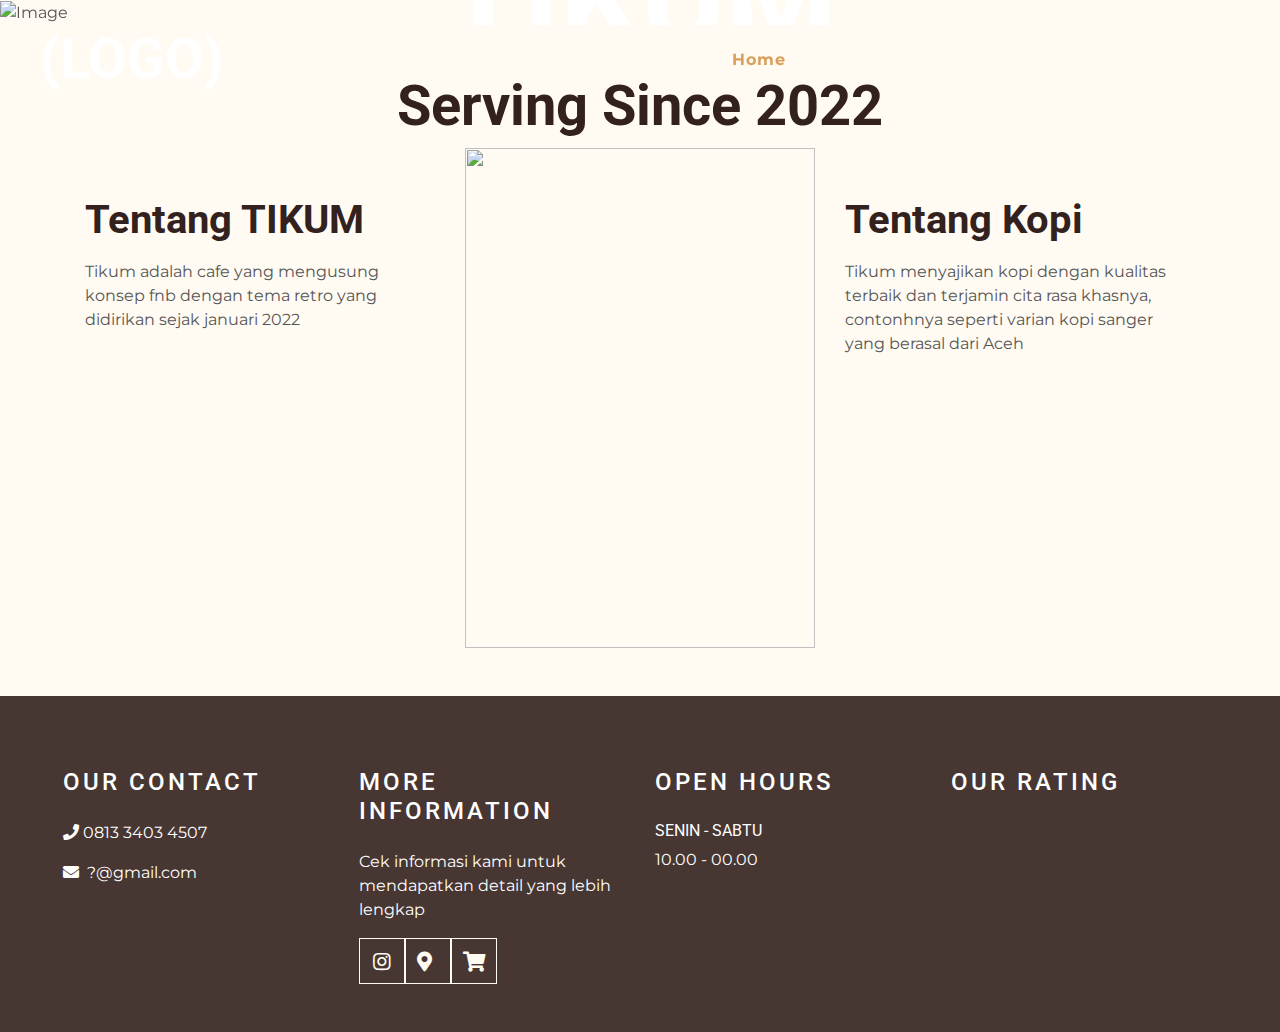
==== commit 84a6114e: "Update index.html" ====
--- a/index.html
+++ b/index.html
@@ -46,7 +46,7 @@
         <div id="blog-carousel" class="carousel slide overlay-bottom" data-ride="carousel">
             <div class="carousel-inner">
                 <div class="carousel-item active">
-                    <img class="w-100" src="img/background.jpeg" alt="Image">
+                    <img class="w-100" src="img/carousel-1.jpg" alt="Image">
                     <div class="carousel-caption d-flex flex-column align-items-center justify-content-center">
                         <h1 class="display-1 text-white m-0">TIKUM</h1>
                         <h3 class="display-5 text-white m-0">Cookery & Coffee</h3>
@@ -89,7 +89,7 @@
         <div class="row mx-0 px-lg-5 mt-4">
             <div class="col-lg-3 col-md-6 mb-5">
                 <h4 class="text-white text-uppercase mb-4" style="letter-spacing: 3px;">Our Contact</h4>
-                <p><i class="fa-solid fa-phone"></i>0813 3403 4507</p>
+                <p><i class="fas fa-phone"></i> 0813 3403 4507</p>
                 <p class="m-0"><i class="fa fa-envelope mr-2"></i>?@gmail.com</p>
             </div>
             <div class="col-lg-3 col-md-6 mb-5">
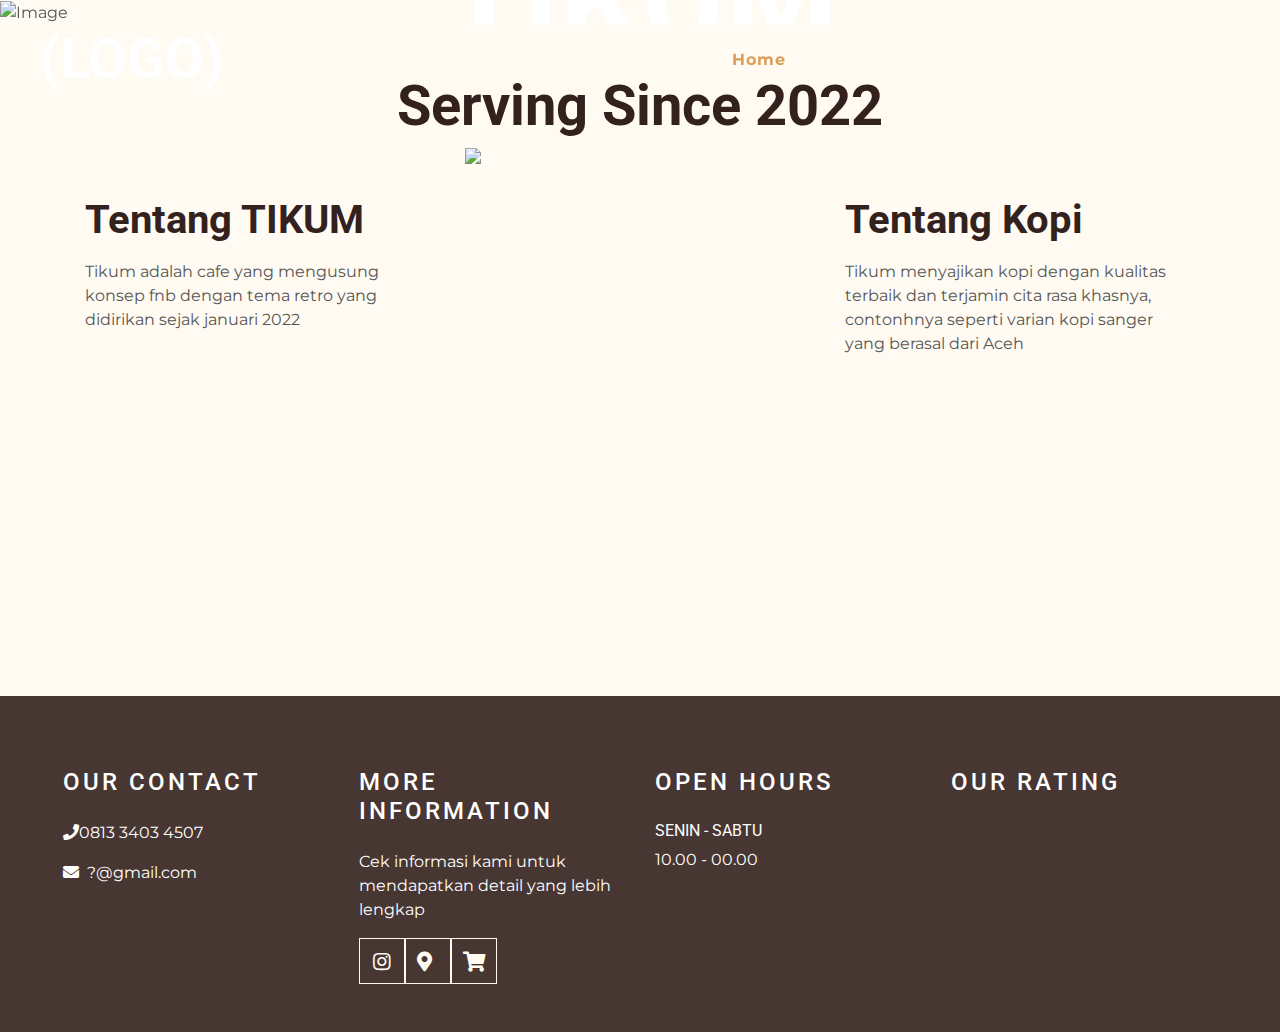
==== commit afeae02b: "Update index.html" ====
--- a/index.html
+++ b/index.html
@@ -46,7 +46,7 @@
         <div id="blog-carousel" class="carousel slide overlay-bottom" data-ride="carousel">
             <div class="carousel-inner">
                 <div class="carousel-item active">
-                    <img class="w-100" src="img/carousel-1.jpg" alt="Image">
+                    <img class="w-100" src="img/background.jpeg" alt="Image">
                     <div class="carousel-caption d-flex flex-column align-items-center justify-content-center">
                         <h1 class="display-1 text-white m-0">TIKUM</h1>
                         <h3 class="display-5 text-white m-0">Cookery & Coffee</h3>
@@ -70,7 +70,7 @@
                 </div>
                 <div class="col-lg-4 py-5 py-lg-0" style="min-height: 500px;">
                     <div class="position-relative h-100">
-                        <img class="position-absolute w-100 h-100" src="img/about.png" style="object-fit: cover;">
+                        <img class="position-absolute w-100 h-120" src="img/about.png" style="object-fit: cover;">
                     </div>
                 </div>
                 <div class="col-lg-4 py-0 py-lg-5">
@@ -89,7 +89,7 @@
         <div class="row mx-0 px-lg-5 mt-4">
             <div class="col-lg-3 col-md-6 mb-5">
                 <h4 class="text-white text-uppercase mb-4" style="letter-spacing: 3px;">Our Contact</h4>
-                <p><i class="fas fa-phone"></i> 0813 3403 4507</p>
+                <p><i class="fas fa-phone"></i>0813 3403 4507</p>
                 <p class="m-0"><i class="fa fa-envelope mr-2"></i>?@gmail.com</p>
             </div>
             <div class="col-lg-3 col-md-6 mb-5">
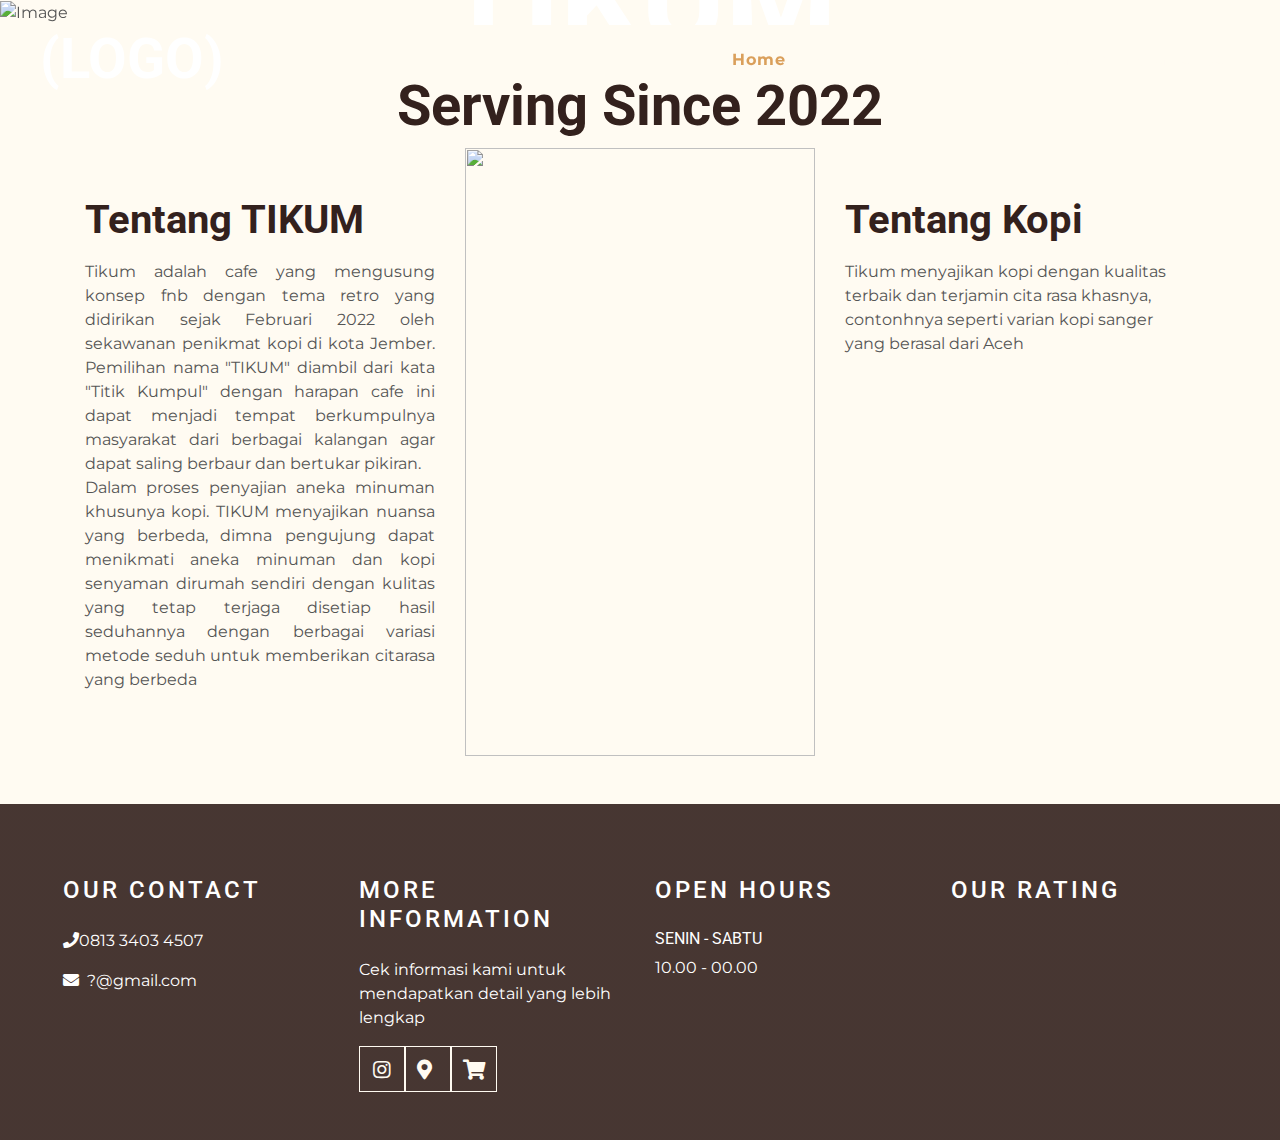
==== commit 6b5da786: "Update index.html" ====
--- a/index.html
+++ b/index.html
@@ -66,11 +66,16 @@
             <div class="row">
                 <div class="col-lg-4 py-0 py-lg-5">
                     <h1 class="mb-3">Tentang TIKUM</h1>
-                    <p>Tikum adalah cafe yang mengusung konsep fnb dengan tema retro yang didirikan sejak januari 2022</p>
+                    <p class="m-0"><p align="justify">Tikum adalah cafe yang mengusung konsep fnb dengan tema retro yang didirikan sejak Februari 2022 
+                        oleh sekawanan penikmat kopi di kota Jember. Pemilihan nama "TIKUM" diambil dari kata "Titik Kumpul" 
+                        dengan harapan cafe ini dapat menjadi tempat berkumpulnya masyarakat dari berbagai kalangan agar dapat saling berbaur dan bertukar pikiran.
+                    <br>
+                        Dalam proses penyajian aneka minuman khusunya kopi. TIKUM menyajikan nuansa yang berbeda, dimna pengujung dapat menikmati aneka minuman 
+                        dan kopi senyaman dirumah sendiri dengan kulitas yang tetap terjaga disetiap hasil seduhannya dengan berbagai variasi metode seduh untuk memberikan citarasa yang berbeda</p>
                 </div>
                 <div class="col-lg-4 py-5 py-lg-0" style="min-height: 500px;">
                     <div class="position-relative h-100">
-                        <img class="position-absolute w-100 h-120" src="img/about.png" style="object-fit: cover;">
+                        <img class="position-absolute w-100 h-100" src="img/about.png" style="object-fit: cover;">
                     </div>
                 </div>
                 <div class="col-lg-4 py-0 py-lg-5">
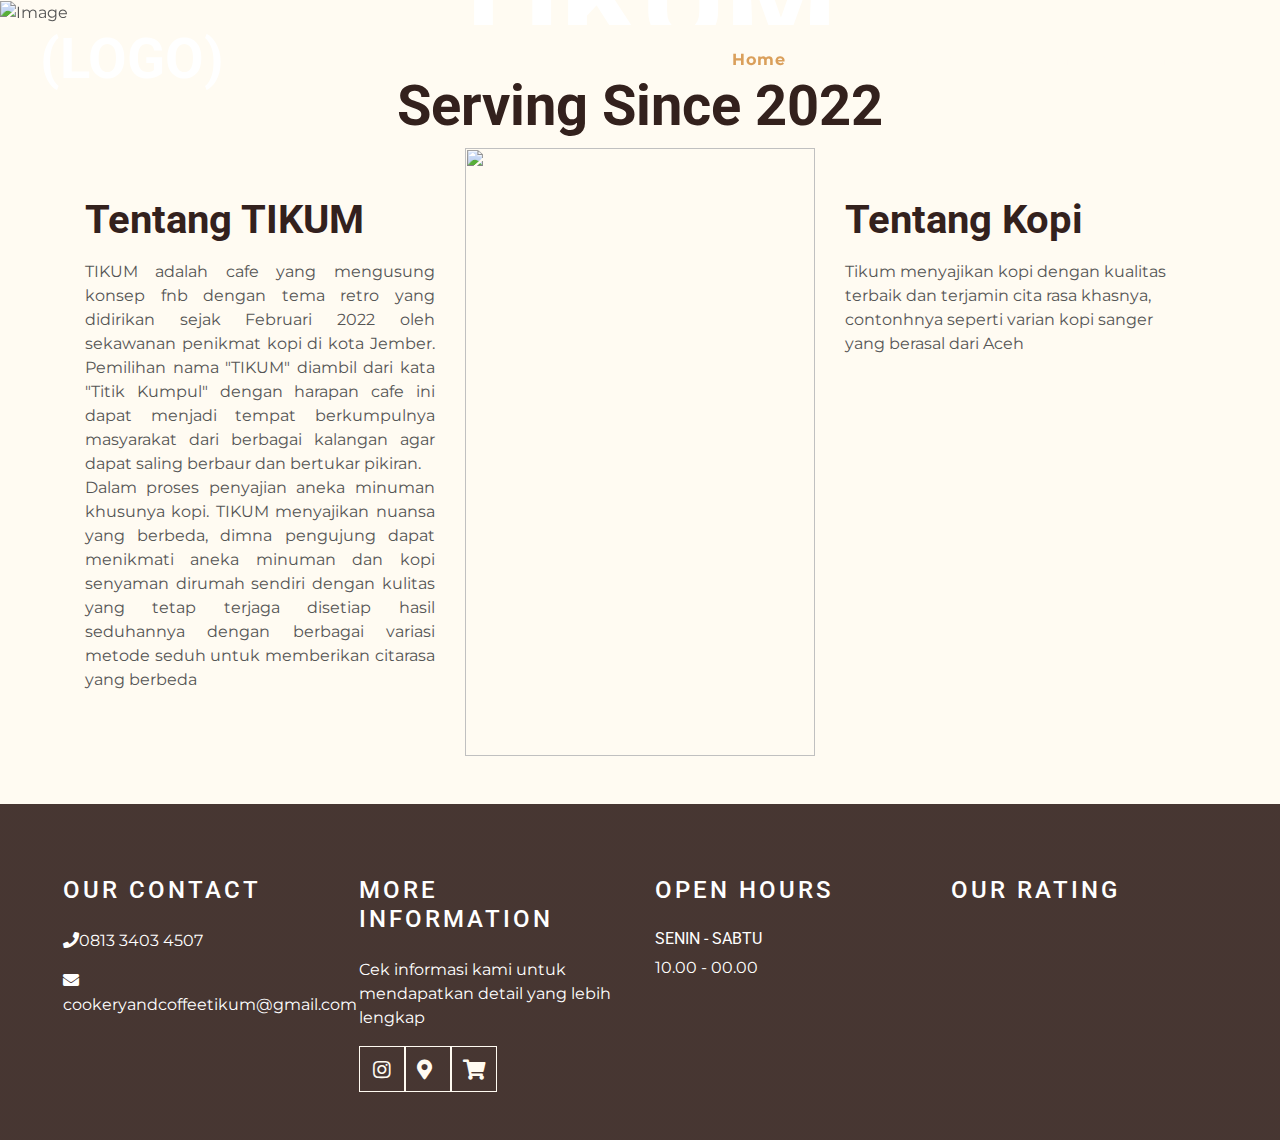
==== commit 7f6b39cf: "Merge branch 'main' of https://github.com/NTsaqif/TikumItikal" ====
--- a/index.html
+++ b/index.html
@@ -66,7 +66,7 @@
             <div class="row">
                 <div class="col-lg-4 py-0 py-lg-5">
                     <h1 class="mb-3">Tentang TIKUM</h1>
-                    <p class="m-0"><p align="justify">Tikum adalah cafe yang mengusung konsep fnb dengan tema retro yang didirikan sejak Februari 2022 
+                    <p class="m-0"><p align="justify">TIKUM adalah cafe yang mengusung konsep fnb dengan tema retro yang didirikan sejak Februari 2022 
                         oleh sekawanan penikmat kopi di kota Jember. Pemilihan nama "TIKUM" diambil dari kata "Titik Kumpul" 
                         dengan harapan cafe ini dapat menjadi tempat berkumpulnya masyarakat dari berbagai kalangan agar dapat saling berbaur dan bertukar pikiran.
                     <br>
@@ -95,7 +95,7 @@
             <div class="col-lg-3 col-md-6 mb-5">
                 <h4 class="text-white text-uppercase mb-4" style="letter-spacing: 3px;">Our Contact</h4>
                 <p><i class="fas fa-phone"></i>0813 3403 4507</p>
-                <p class="m-0"><i class="fa fa-envelope mr-2"></i>?@gmail.com</p>
+                <p class="m-0"><i class="fa fa-envelope mr-2"></i>cookeryandcoffeetikum@gmail.com</p>
             </div>
             <div class="col-lg-3 col-md-6 mb-5">
                 <h4 class="text-white text-uppercase mb-4" style="letter-spacing: 3px;">More Information</h4>
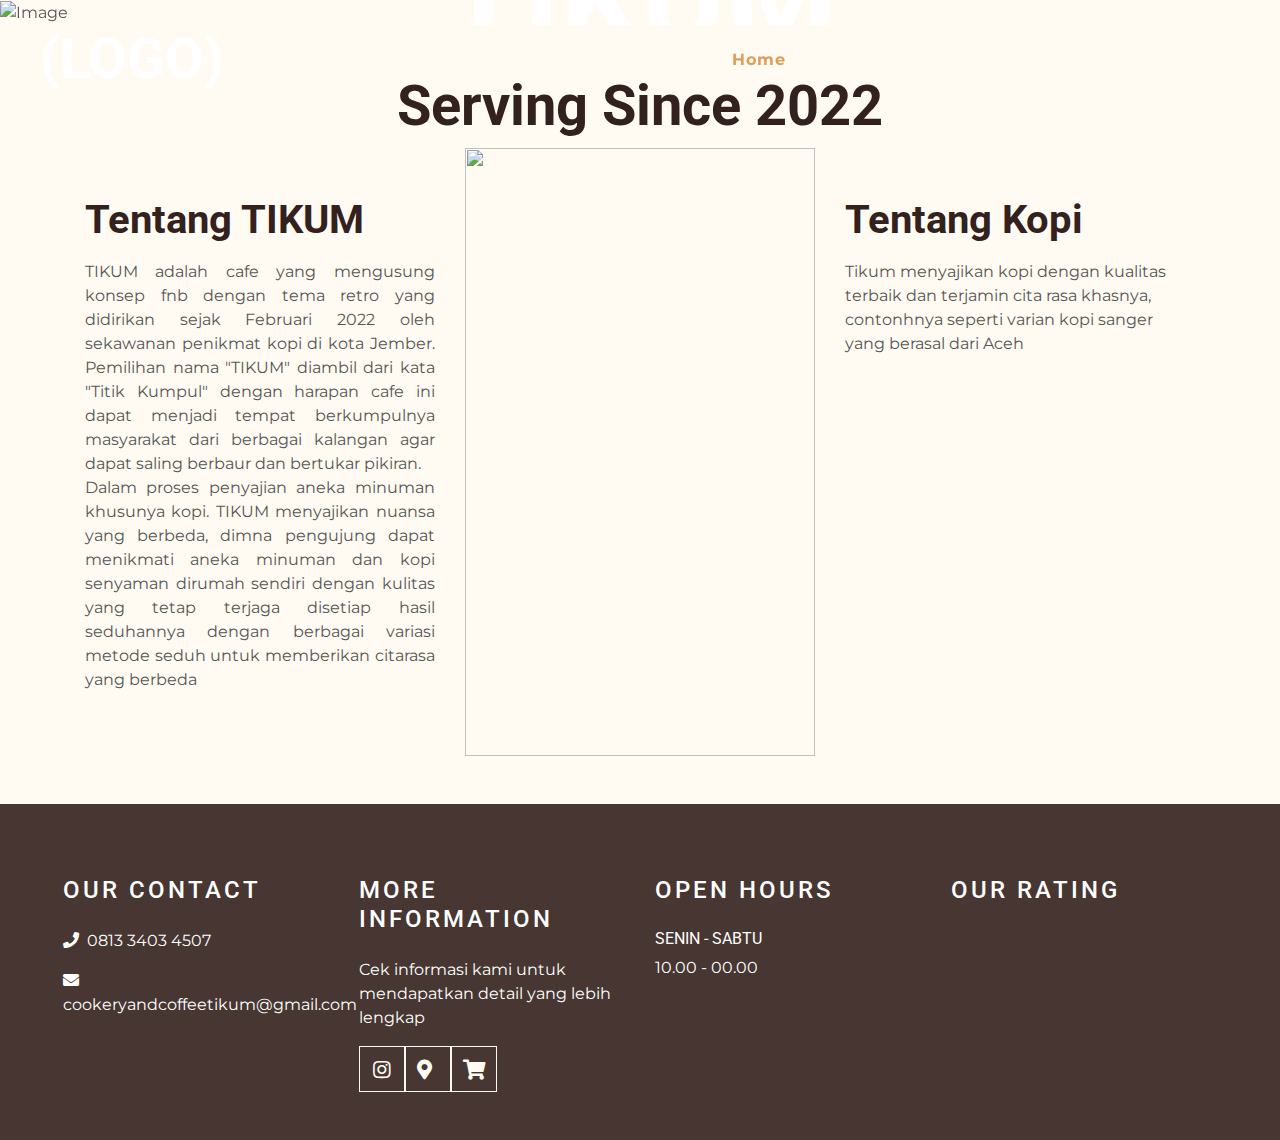
==== commit 430c7e85: "update footer" ====
--- a/index.html
+++ b/index.html
@@ -94,8 +94,8 @@
         <div class="row mx-0 px-lg-5 mt-4">
             <div class="col-lg-3 col-md-6 mb-5">
                 <h4 class="text-white text-uppercase mb-4" style="letter-spacing: 3px;">Our Contact</h4>
-                <p><i class="fas fa-phone"></i>0813 3403 4507</p>
-                <p class="m-0"><i class="fa fa-envelope mr-2"></i>cookeryandcoffeetikum@gmail.com</p>
+                <p><i class="fas fa-phone mr-2"></i>0813 3403 4507</p>
+                <p><i class="fa fa-envelope mr-2"></i>cookeryandcoffeetikum@gmail.com</p>
             </div>
             <div class="col-lg-3 col-md-6 mb-5">
                 <h4 class="text-white text-uppercase mb-4" style="letter-spacing: 3px;">More Information</h4>
